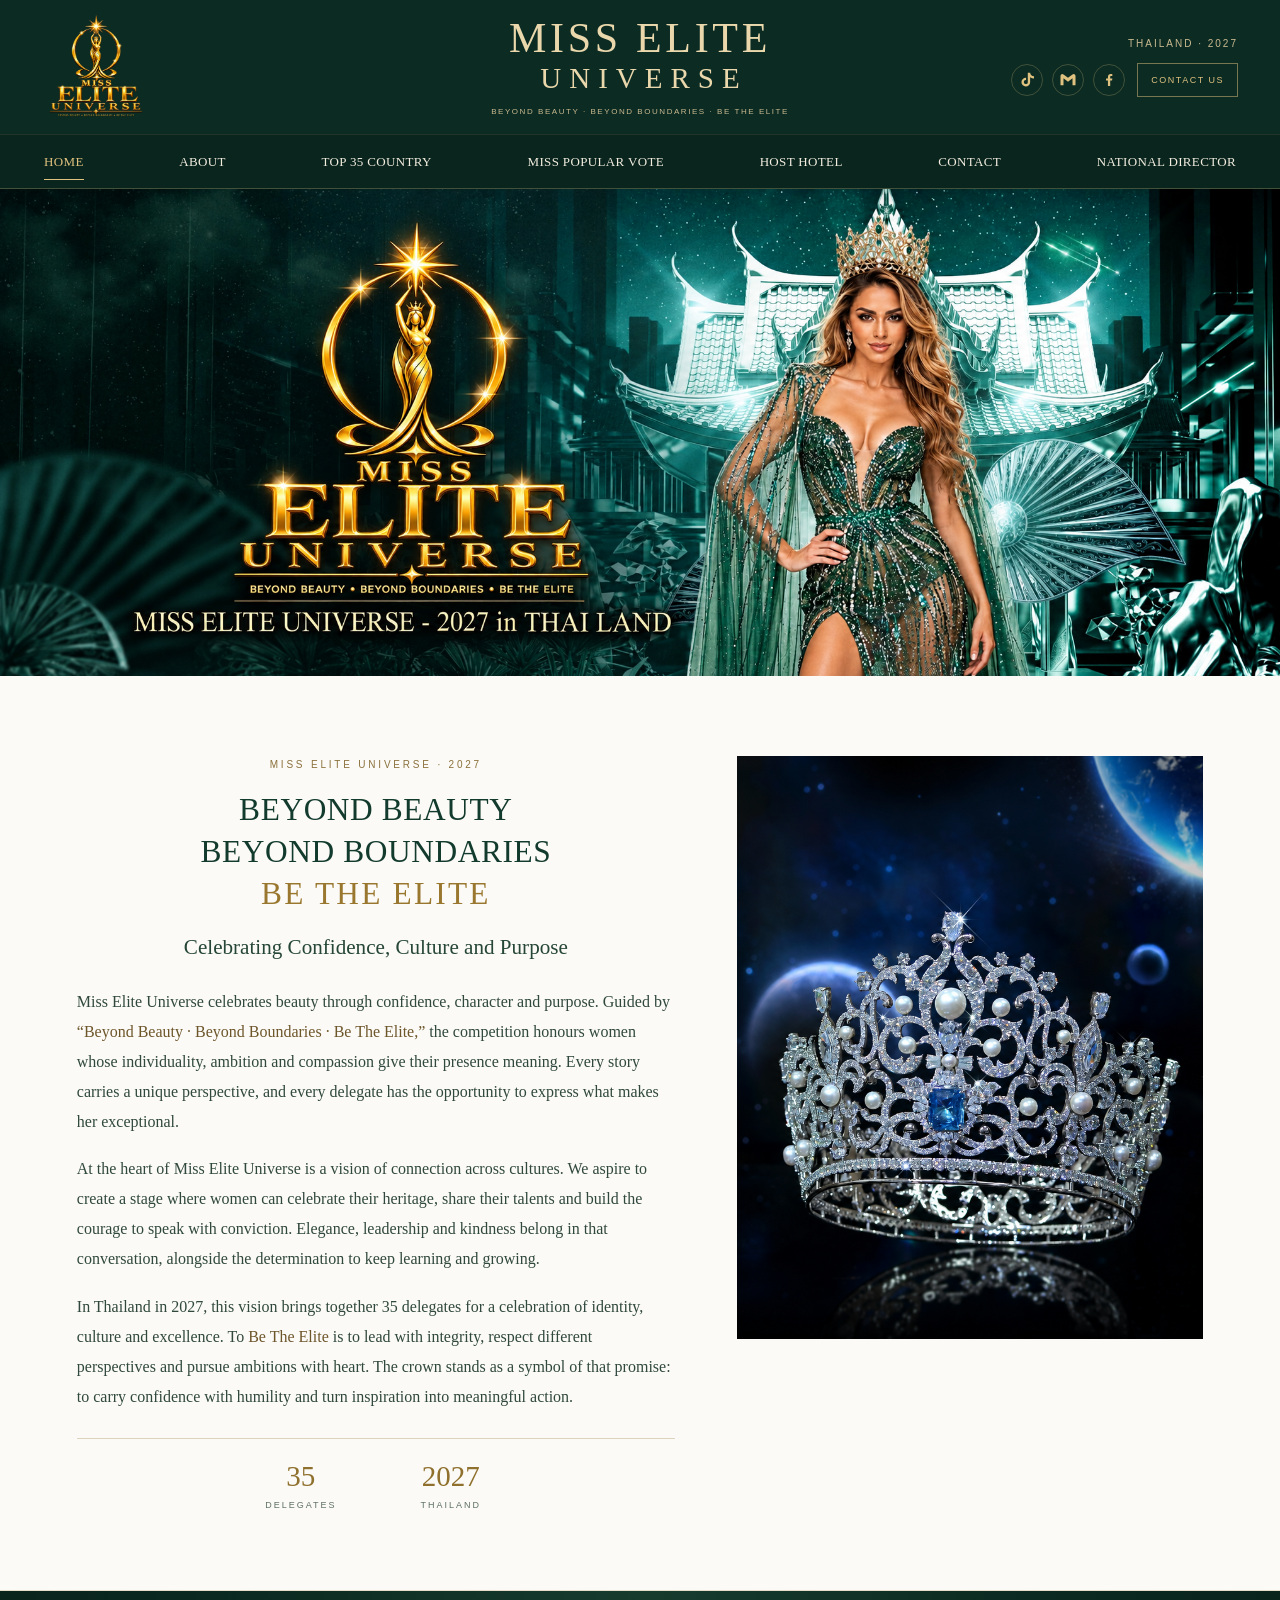
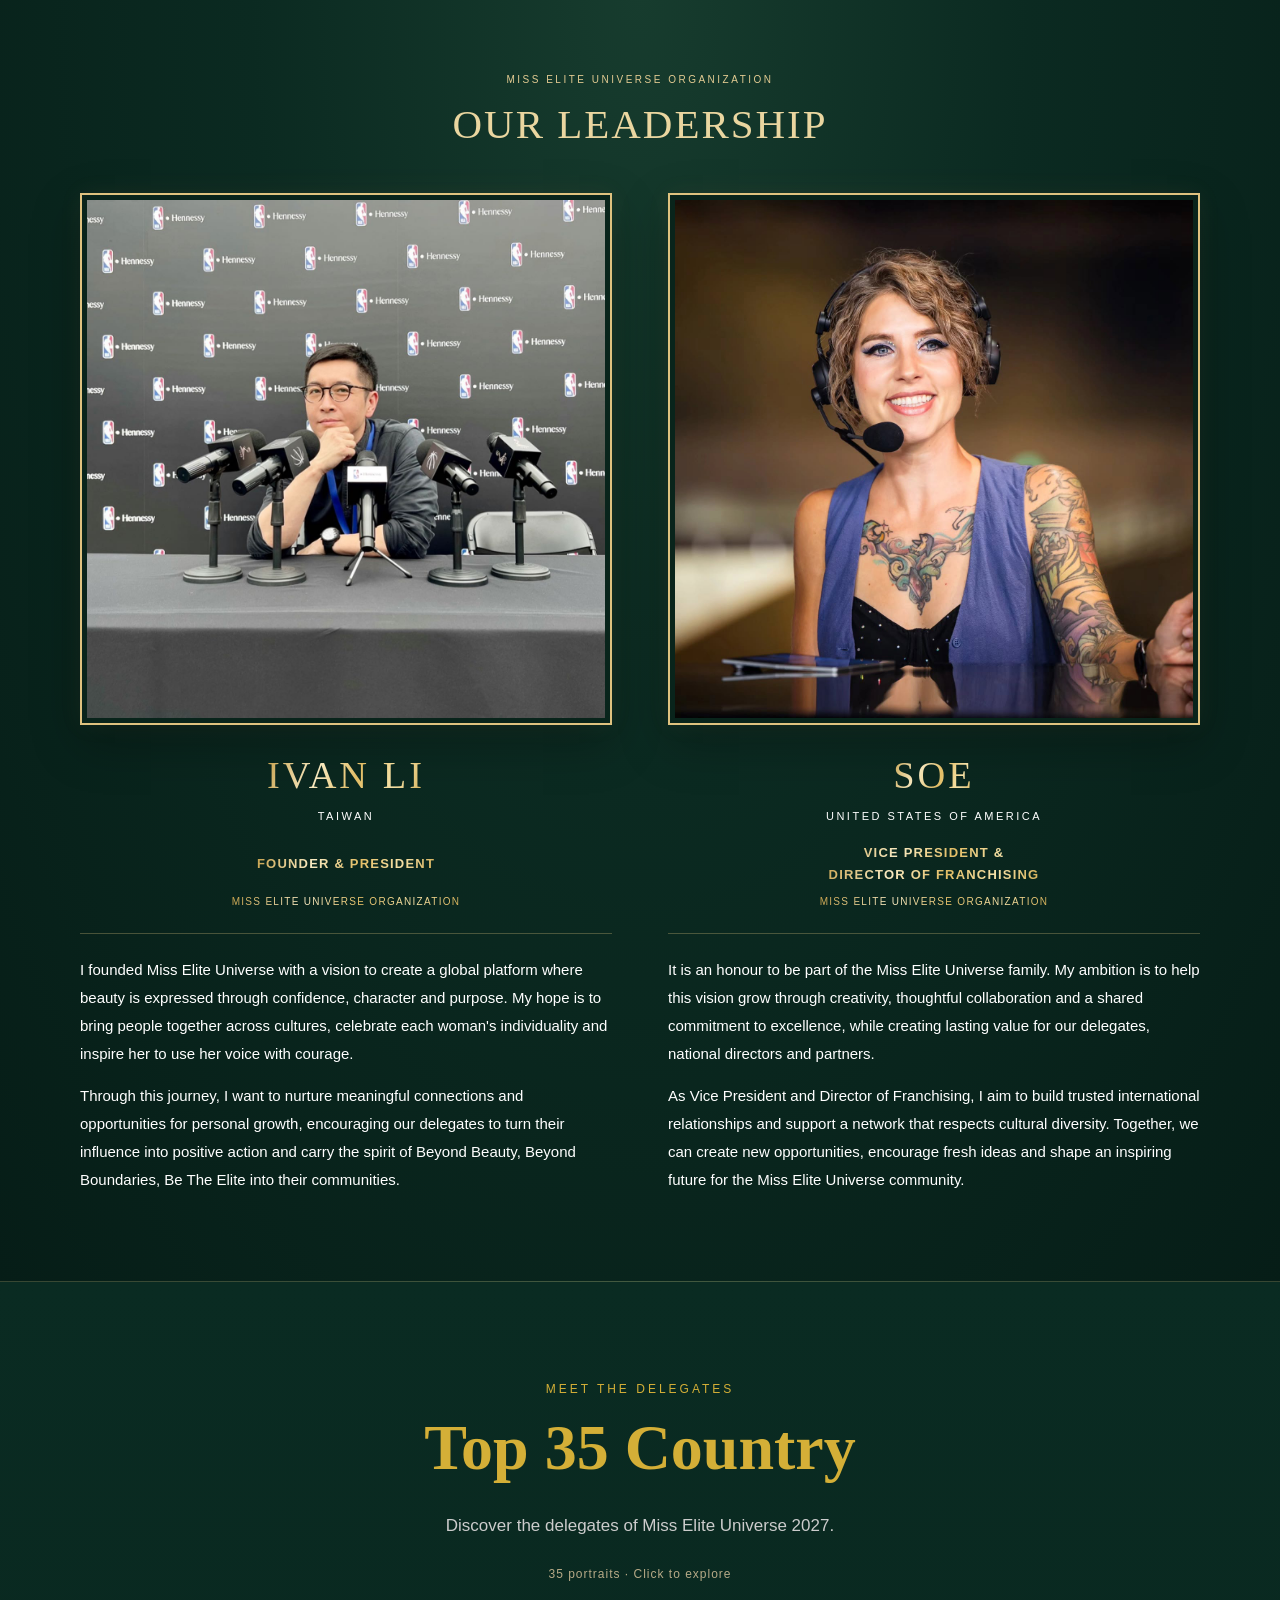
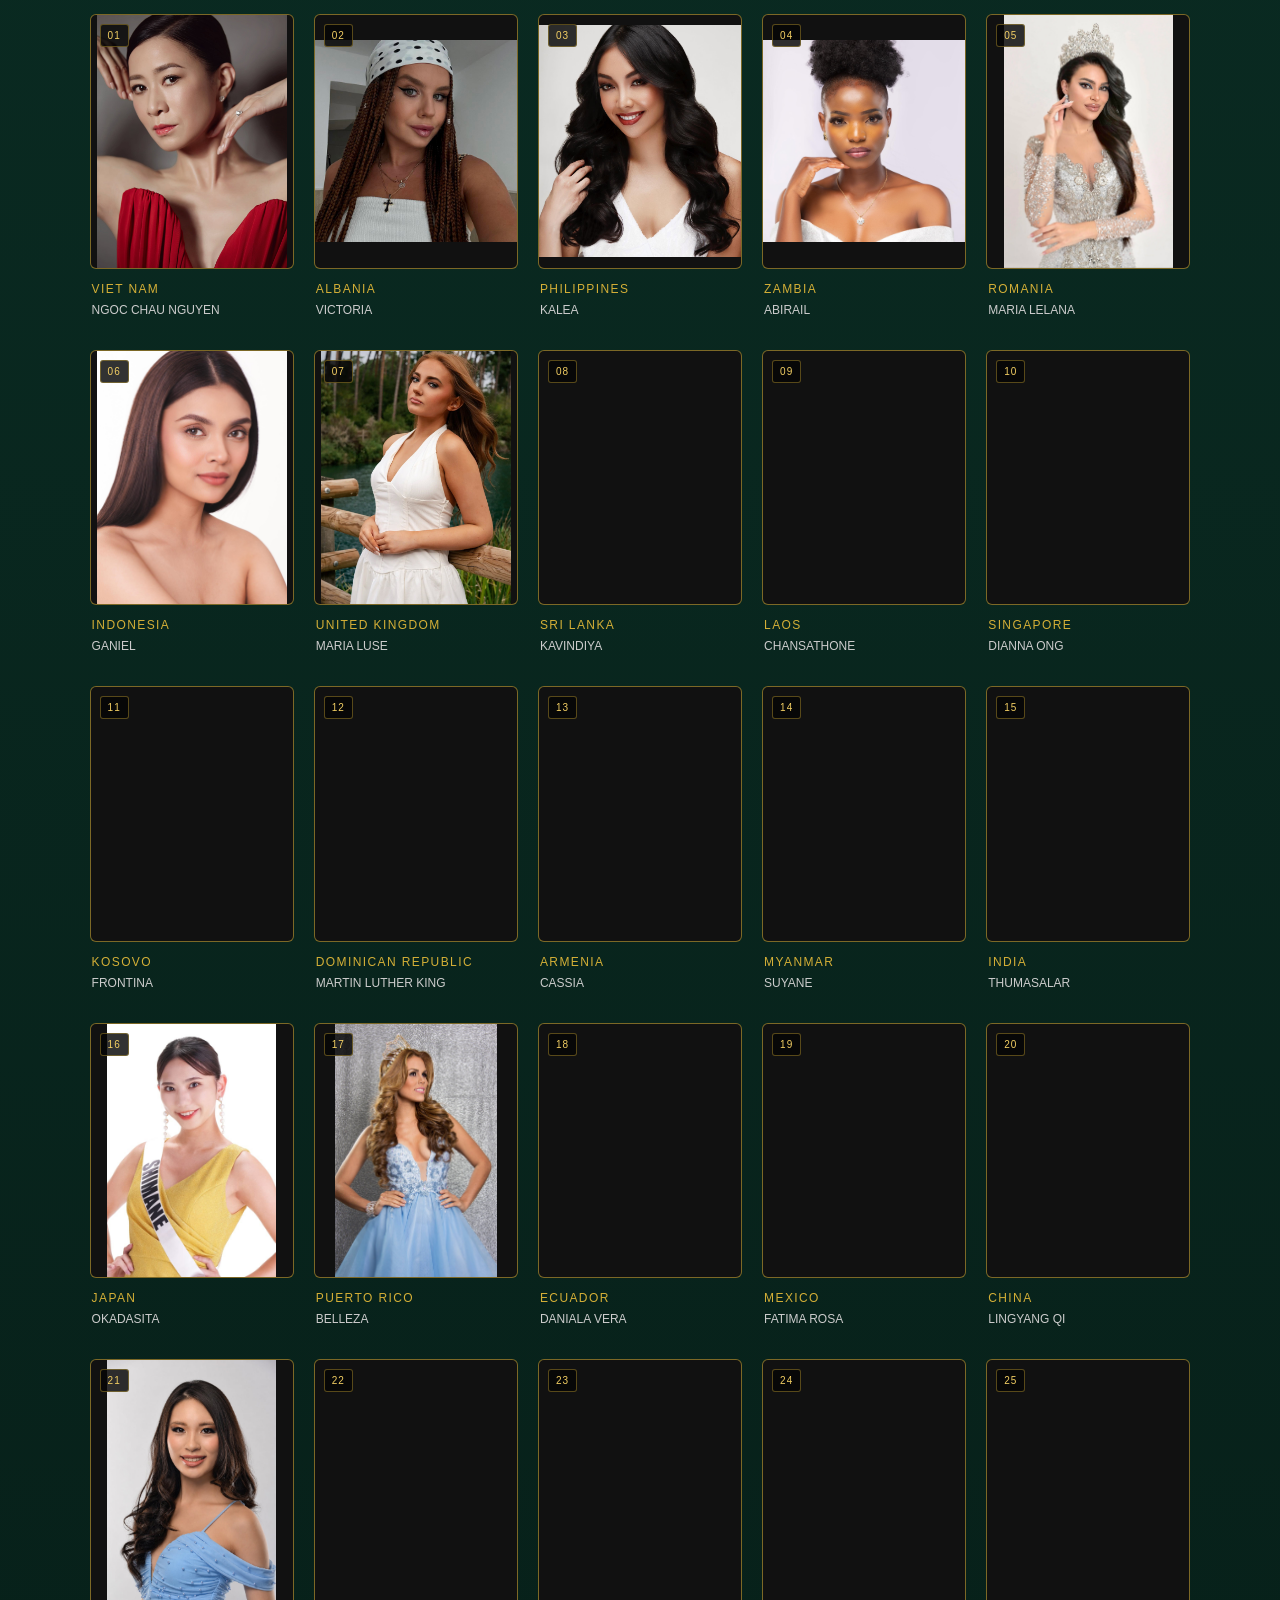
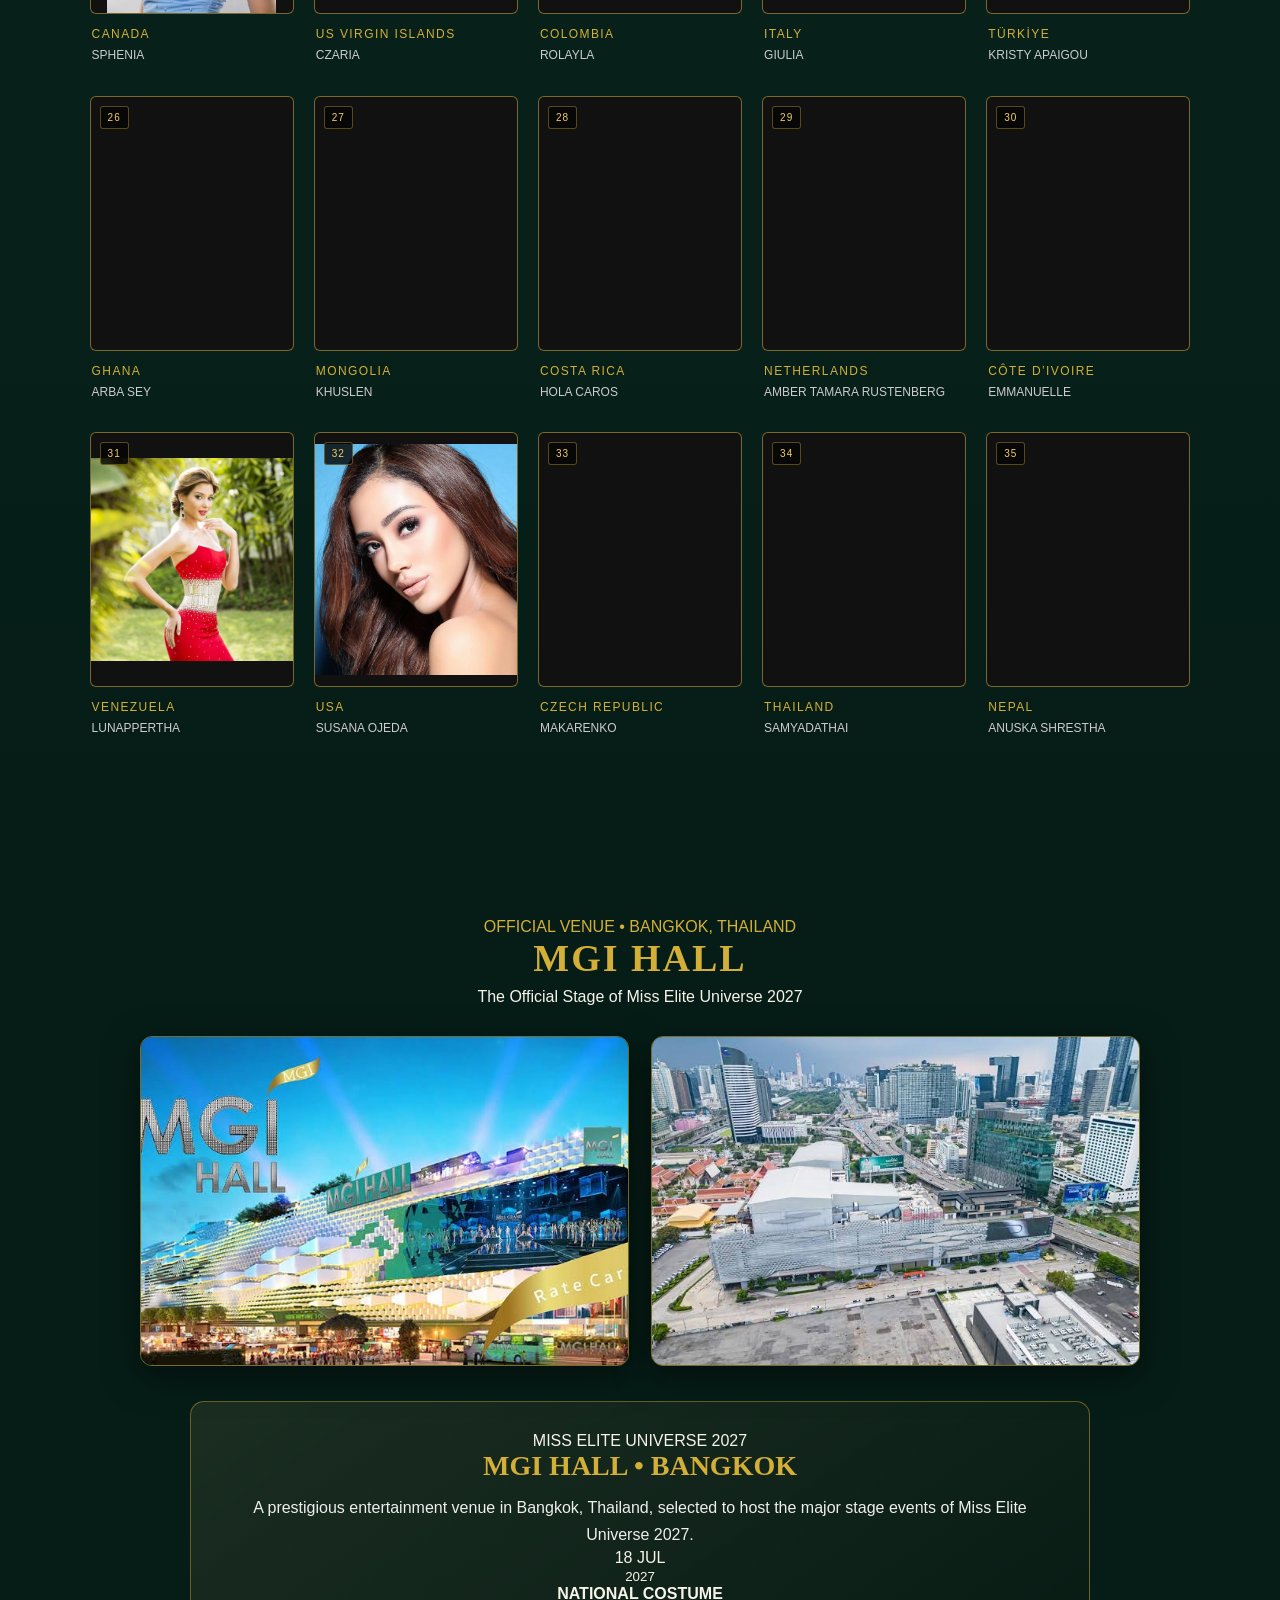
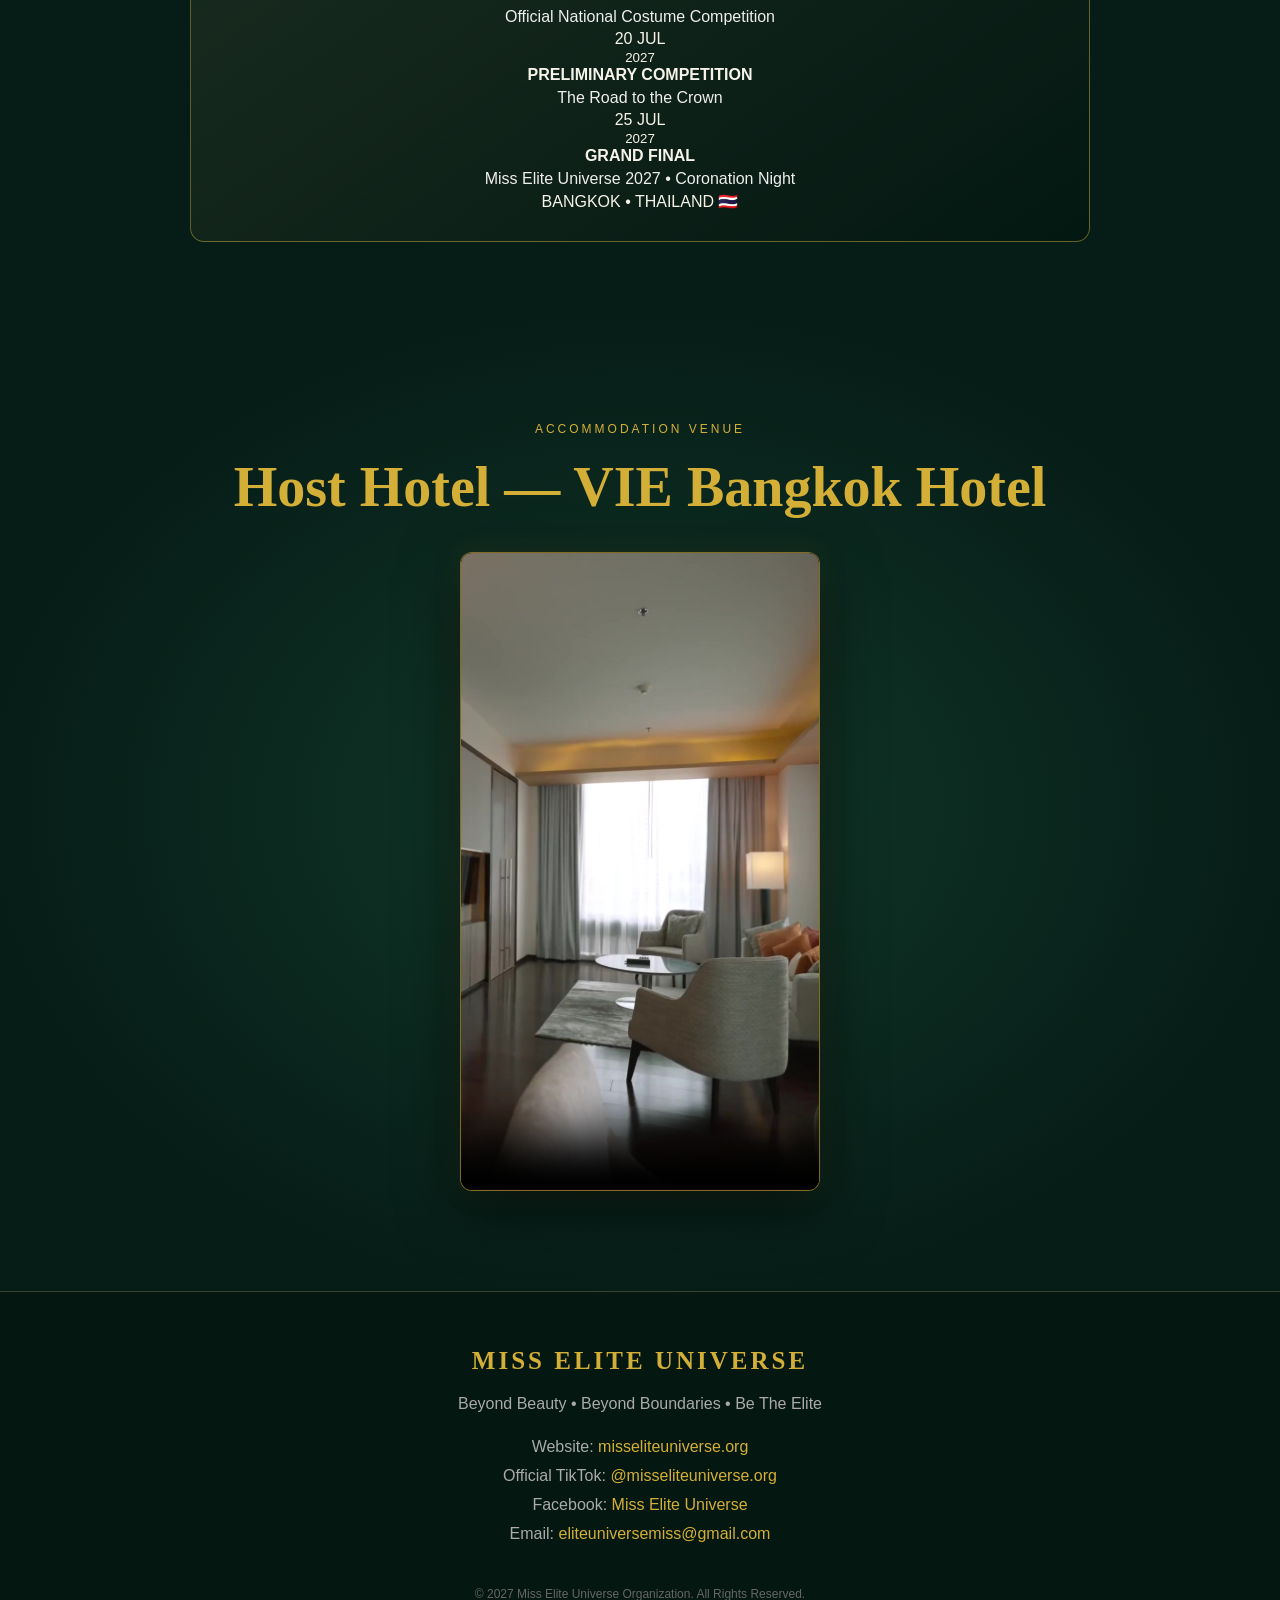
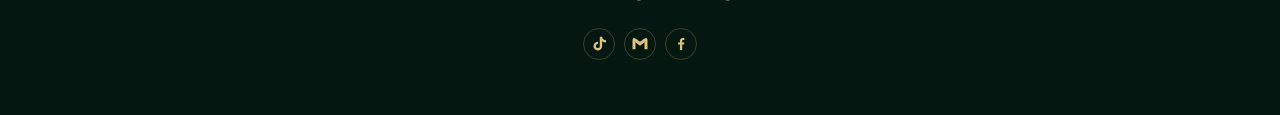
==== index.html @ a1188c37 "Add files via upload" ====
<!DOCTYPE html>
<html lang="en">

<head>
  <meta charset="UTF-8">
  <meta name="viewport" content="width=device-width, initial-scale=1.0">

  <title>MISS ELITE UNIVERSE</title>
  <meta name="application-name" content="MISS ELITE UNIVERSE">
  <link rel="shortcut icon" href="favicon.ico?v=20261015-1709" type="image/x-icon">
  <link rel="icon" href="favicon.png?v=20261015-1709" type="image/png" sizes="32x32">


  <meta name="description"
        content="Official website of Miss Elite Universe 2027 in Thailand. Beyond Beauty, Beyond Boundaries, Be The Elite.">


 
  <style>
    * {
      box-sizing: border-box;
      margin: 0;
      padding: 0;
    }

    html {
      scroll-behavior: smooth;
    }

    body {
      background: #050505;
      color: #ffffff;
      font-family: Arial, Helvetica, sans-serif;
    }

    /* HEADER */

    header {
      position: fixed;
      top: 0;
      left: 0;
      width: 100%;
      z-index: 1000;

      display: flex;
      align-items: center;
      justify-content: space-between;

      padding: 18px 7%;

      background: rgba(0,0,0,.82);
      backdrop-filter: blur(12px);
      border-bottom: 1px solid rgba(212,175,55,.35);
    }

    .brand {
      color: #d4af37;
      font-family: Georgia, serif;
      font-size: 22px;
      letter-spacing: 2px;
      text-decoration: none;
      font-weight: bold;
    }

    nav a {
      color: white;
      text-decoration: none;
      margin-left: 25px;
      font-size: 14px;
      letter-spacing: 1px;
    }

    nav a:hover {
      color: #d4af37;
    }

    /* HERO */

    .hero {
      min-height: 100vh;
      display: flex;
      align-items: center;
      justify-content: center;

      position: relative;

      background:
        linear-gradient(
          rgba(0,0,0,.15),
          rgba(0,0,0,.85)
        ),
        none;

      background-size: cover;
      background-position: center;
    }

    .hero-content {
      text-align: center;
      padding: 30px;
      margin-top: 60px;
    }

    .hero-content h1 {
      font-family: Georgia, serif;
      color: #f3cf63;
      font-size: clamp(45px, 7vw, 100px);
      letter-spacing: 5px;
      text-shadow: 0 4px 25px #000;
    }

    .hero-content h2 {
      margin-top: 15px;
      font-family: Georgia, serif;
      font-size: clamp(25px, 4vw, 48px);
      letter-spacing: 6px;
    }

    .hero-content p {
      margin-top: 20px;
      color: #e8d594;
      letter-spacing: 4px;
      font-size: 16px;
    }

    .country {
      margin-top: 30px;
      display: inline-block;

      border: 1px solid #d4af37;
      padding: 13px 30px;

      color: #d4af37;
      letter-spacing: 4px;
    }

    /* SECTIONS */

    section.content {
      padding: 100px 7%;
      text-align: center;
    }

    .gold {
      color: #d4af37;
    }

    .section-title {
      font-family: Georgia, serif;
      font-size: clamp(35px, 5vw, 65px);
      color: #d4af37;
      margin-bottom: 25px;
    }

    .intro {
      max-width: 850px;
      margin: auto;
      color: #ccc;
      line-height: 1.9;
      font-size: 17px;
    }

    /* POSTERS */

    .poster-section {
      background:
        radial-gradient(circle at center, #251a05, #050505 65%);
    }

    .poster {
      display: block;
      width: min(100%, 800px);
      height: auto;

      margin: 45px auto 0;

      border-radius: 10px;
      border: 1px solid rgba(212,175,55,.55);

      box-shadow:
        0 20px 80px rgba(0,0,0,.7),
        0 0 35px rgba(212,175,55,.15);
    }

    /* STATS */

    .stats {
      display: flex;
      justify-content: center;
      gap: 70px;
      flex-wrap: wrap;
      margin-top: 50px;
    }

    .stat strong {
      display: block;
      color: #d4af37;
      font-family: Georgia, serif;
      font-size: 55px;
    }

    .stat span {
      color: #aaa;
      text-transform: uppercase;
      letter-spacing: 2px;
      font-size: 12px;
    }

    /* FOOTER */

    footer {
      border-top: 1px solid rgba(212,175,55,.3);
      padding: 55px 20px;
      text-align: center;
      background: #020202;
    }

    footer h3 {
      color: #d4af37;
      font-family: Georgia, serif;
      font-size: 25px;
      letter-spacing: 3px;
    }

    footer p {
      margin-top: 15px;
      color: #aaa;
      line-height: 1.8;
    }

    footer a {
      color: #d4af37;
      text-decoration: none;
    }

    .copyright {
      margin-top: 35px;
      font-size: 12px;
      color: #666;
    }

    /* MOBILE */

    @media (max-width: 700px) {

      header {
        justify-content: center;
        padding: 16px;
      }

      nav {
        display: none;
      }

      .brand {
        font-size: 17px;
      }

      .hero {
        min-height: 90vh;
      }

      section.content {
        padding: 70px 20px;
      }

      .stats {
        gap: 35px;
      }

      .stat strong {
        font-size: 42px;
      }
    }

    /* ===== MGI HALL VENUE ===== */

.venue-section {
    max-width: 1100px;
    margin: 0 auto;
    padding: 80px 25px;
    text-align: center;
}

.venue-section h2 {
    color: #d4af37;
    font-family: Georgia, serif;
    font-size: 38px;
    margin-bottom: 8px;
    letter-spacing: 2px;
}

.venue-section p,
.venue-section .venue-subtitle {
    color: #d4af37;
}

.venue-gallery {
    display: grid;
    grid-template-columns: 1fr 1fr;
    gap: 22px;
    max-width: 1000px;
    margin: 30px auto;
}

.venue-image {
    width: 100%;
    height: 330px;
    overflow: hidden;
    border-radius: 12px;
    border: 1px solid rgba(212, 175, 55, 0.55);
    box-shadow: 0 10px 35px rgba(0,0,0,0.5);
}

.venue-image img {
    width: 100%;
    height: 100%;
    object-fit: cover;
    display: block;
}

.venue-card {
    max-width: 900px;
    margin: 35px auto 0;
    padding: 30px;
    border: 1px solid rgba(212,175,55,0.45);
    background: linear-gradient(
        145deg,
        rgba(212,175,55,0.10),
        rgba(10,10,10,0.95)
    );
    border-radius: 14px;
    text-align: center;
}

.venue-card h3 {
    color: #d4af37;
    font-family: Georgia, serif;
    font-size: 28px;
    margin-bottom: 12px;
}

.venue-card p {
    color: #eeeeee;
    line-height: 1.7;
}

@media (max-width: 700px) {
    .venue-section {
        padding: 55px 18px;
    }

    .venue-gallery {
        grid-template-columns: 1fr;
    }

    .venue-image {
        height: 250px;
    }

    .venue-section h2 {
        font-size: 30px;
    }
}

  </style>
  <style id="top35-styles">
/* Delegate gallery, matched to the existing black-and-gold website. */
.top35-cta{display:table;margin:25px auto 0;padding:12px 23px;border:1px solid #d4af37;border-radius:4px;color:#f3cf63;text-decoration:none;font-size:13px;letter-spacing:1px;background:rgba(0,0,0,.35)}
.top35-cta span{margin-left:12px}.top35-cta:hover{background:#d4af37;color:#050505}
.top35-section{scroll-margin-top:110px;background:radial-gradient(ellipse at top,#211906 0,#050505 65%)}
.top35-eyebrow{font-size:12px;letter-spacing:3px;margin-bottom:15px}
.top35-count{color:#b7aa87;font-size:12px;letter-spacing:1px;margin-top:24px;min-height:15px}
.top35-grid{display:grid;grid-template-columns:repeat(5,minmax(0,1fr));gap:30px 20px;max-width:1450px;margin:32px auto 0;text-align:left}
.top35-card{min-width:0;margin:0}.top35-photo{position:relative;display:block;width:100%;padding:0;aspect-ratio:4/5;overflow:hidden;border:1px solid rgba(212,175,55,.55);border-radius:6px;background:#111;color:#fff;cursor:pointer;transition:border-color .25s,box-shadow .25s}
.top35-photo img{display:block;width:100%;height:100%;object-fit:contain;transition:transform .3s}
.top35-photo:hover{border-color:#f3cf63;box-shadow:0 10px 35px rgba(212,175,55,.12)}.top35-photo:hover img{transform:scale(1.025)}
.top35-number{position:absolute;top:9px;left:9px;background:rgba(5,5,5,.82);border:1px solid rgba(212,175,55,.4);border-radius:3px;color:#f3cf63;font-size:10px;letter-spacing:1px;padding:5px 7px}
.top35-card figcaption{padding:13px 2px 0}.top35-country{font-size:12px;font-weight:normal;color:#d4af37;letter-spacing:1.4px;text-transform:uppercase;overflow-wrap:anywhere}.top35-name{font-size:12px;color:#ccc;line-height:1.6;margin-top:5px;overflow-wrap:anywhere}
.top35-empty{max-width:700px;margin:24px auto 0;padding:35px 20px;border:1px solid rgba(212,175,55,.25);border-radius:6px;color:#bdb59f;line-height:1.8;font-size:14px}.top35-empty[hidden]{display:none}
.top35-viewer{width:min(1000px,96vw);max-height:96dvh;margin:auto;padding:18px;border:1px solid #8c742d;border-radius:8px;background:#0b0b0b;color:white;overflow:auto}
.top35-viewer::backdrop{background:rgba(0,0,0,.92);backdrop-filter:blur(6px)}.top35-viewer-bar{display:flex;justify-content:space-between;align-items:center;gap:16px;margin-bottom:14px}.top35-viewer-bar p{font-size:12px;color:#c8bb94}.top35-viewer-controls{display:flex;gap:8px}.top35-viewer-controls button{min-width:42px;min-height:40px;padding:8px 13px;border:1px solid #68572e;border-radius:4px;background:#17150e;color:#f3cf63;font:inherit;cursor:pointer}.top35-viewer-controls button:disabled{opacity:.4;cursor:default}
#top35-viewer-image{display:block;width:100%;height:73dvh;object-fit:contain}.top35-viewer-label{text-align:center;margin-top:14px;font-size:13px;color:#d4af37;line-height:1.7;letter-spacing:1px}
.top35-photo:focus-visible,.top35-cta:focus-visible,.top35-viewer button:focus-visible{outline:3px solid #f3cf63;outline-offset:5px}
@media(min-width:701px) and (max-width:1350px){header nav{display:flex;flex-wrap:wrap;justify-content:flex-end;gap:10px 17px;margin-left:25px}header nav a{margin-left:0;font-size:12px}}
@media(max-width:1100px){.top35-grid{grid-template-columns:repeat(4,minmax(0,1fr));gap:26px 17px}}
@media(max-width:850px){.top35-grid{grid-template-columns:repeat(3,minmax(0,1fr))}}
@media(max-width:600px){.top35-grid{grid-template-columns:repeat(2,minmax(0,1fr));gap:25px 13px;margin-top:26px}.top35-eyebrow{font-size:10px}.top35-country{font-size:11px}.top35-name{font-size:11px}.top35-number{top:6px;left:6px;font-size:9px}.top35-viewer{padding:12px}#top35-viewer-image{height:72dvh}.top35-section{scroll-margin-top:75px}}
@media(prefers-reduced-motion:reduce){.top35-photo,.top35-photo img{transition:none}}
  </style>

  <style id="host-hotel-styles">
    #hotel{scroll-margin-top:120px;background:radial-gradient(ellipse at center,#241b07 0,#050505 68%)}
    #hotel .hotel-eyebrow{font-size:12px;letter-spacing:3px;margin-bottom:16px}
    #hotel .section-title{max-width:1000px;margin:0 auto 30px;font-size:clamp(30px,4.5vw,56px);line-height:1.25}
    #hotel .hotel-video-frame{width:min(100%,360px);margin:0 auto;overflow:hidden;border-radius:12px;border:1px solid rgba(212,175,55,.6);background:#080808;box-shadow:0 18px 60px rgba(0,0,0,.6),0 0 30px rgba(212,175,55,.1)}
    #hotel video{display:block;width:100%;height:auto;aspect-ratio:9/16;object-fit:contain;background:#080808}
    #hotel video:focus-visible{outline:3px solid #f3cf63;outline-offset:-4px}
    @media(max-width:700px){#hotel{scroll-margin-top:75px}#hotel .hotel-eyebrow{font-size:10px;letter-spacing:2px}#hotel .section-title{font-size:32px}}
  </style>
<style id="meu-header-styles">
:root{--meu-green:#0c2b23;--meu-deep:#061d17;--meu-gold:#dfc27f;--meu-soft-gold:#ead8ac;--meu-line:rgba(223,194,127,.25)}
body{background:var(--meu-deep);color:#f6f3e9}
.meu-header{position:sticky;top:0;left:auto;display:block;width:100%;padding:0;background:var(--meu-green);border-bottom:1px solid var(--meu-line);backdrop-filter:none;z-index:1000;box-shadow:0 6px 28px rgba(0,0,0,.16)}
.meu-masthead{display:grid;grid-template-columns:180px minmax(0,1fr) 180px;align-items:center;gap:22px;max-width:1500px;min-height:134px;margin:0 auto;padding:12px 42px}
.meu-logo{display:inline-flex;align-items:center;width:108px;text-decoration:none}
.meu-logo img{display:block;width:108px;height:108px;object-fit:contain}
.meu-wordmark{display:block;justify-self:center;text-align:center;text-decoration:none;color:var(--meu-soft-gold);font-family:Georgia,'Times New Roman',serif;line-height:1}
.meu-wordmark-main{display:block;font-size:42px;font-weight:400;letter-spacing:3.7px;white-space:nowrap}
.meu-wordmark-sub{display:block;font-size:29px;font-weight:400;letter-spacing:8px;padding-left:8px;margin-top:5px;white-space:nowrap}
.meu-wordmark-tagline{display:block;margin-top:13px;color:#c9b98f;font:8px/1.4 Arial,Helvetica,sans-serif;letter-spacing:1.55px;white-space:nowrap}
.meu-actions{display:flex;flex-direction:column;align-items:flex-end;justify-self:end;gap:14px}
.meu-edition{font-size:10px;color:#caba91;letter-spacing:2px;white-space:nowrap}
.meu-action-links{display:flex;align-items:center;gap:12px}
.meu-social{display:inline-flex;align-items:center;justify-content:center;width:32px;height:32px;color:var(--meu-gold);border:1px solid var(--meu-line);border-radius:50%;transition:background .2s,color .2s}
.meu-social svg{display:block;width:16px;height:16px;fill:currentColor}
.meu-social:hover{background:var(--meu-gold);color:var(--meu-deep)}
.meu-contact{display:inline-flex;align-items:center;justify-content:center;min-height:34px;padding:8px 13px;color:var(--meu-gold);border:1px solid rgba(223,194,127,.5);text-decoration:none;font-size:9px;letter-spacing:1.5px;white-space:nowrap;transition:background .2s,color .2s}
.meu-contact:hover{background:var(--meu-gold);color:var(--meu-deep)}
.meu-nav-row{border-top:1px solid rgba(223,194,127,.1);background:#0a251e}
.meu-header .meu-primary-nav{display:flex;align-items:center;justify-content:space-between;flex-wrap:nowrap;gap:28px;max-width:1280px;min-height:53px;margin:0 auto;padding:0 26px;overflow:visible}
.meu-header .meu-primary-nav a{position:relative;display:flex;align-items:center;justify-content:center;min-height:53px;margin:0;padding:3px 0;color:#f2eddf;text-decoration:none;font-family:Georgia,'Times New Roman',serif;font-weight:400;font-size:13px;letter-spacing:.5px;line-height:1.2;white-space:nowrap;transition:color .2s}
.meu-header .meu-primary-nav a::after{content:'';position:absolute;left:0;right:0;bottom:8px;height:1px;background:var(--meu-gold);transform:scaleX(0);transition:transform .2s}
.meu-header .meu-primary-nav a:hover,.meu-header .meu-primary-nav a.is-active{color:var(--meu-gold)}
.meu-header .meu-primary-nav a:hover::after,.meu-header .meu-primary-nav a.is-active::after{transform:scaleX(1)}
.meu-menu-button{display:none}
.meu-header a:focus-visible,.meu-header button:focus-visible{outline:2px solid #efdba7;outline-offset:5px}
.hero{min-height:calc(100svh - 188px);padding:72px 24px 84px;background-image:linear-gradient(90deg,rgba(3,25,19,.84),rgba(3,25,19,.68),rgba(3,25,19,.8)),none;background-position:center;background-size:cover;background-repeat:no-repeat}
.hero .hero-content{width:100%;max-width:1160px;margin:0;padding:0;text-align:center}
.hero .hero-content h1{font-size:clamp(40px,5.3vw,76px);line-height:1.12;letter-spacing:3px;color:#f1d991;text-shadow:0 3px 25px rgba(0,0,0,.45)}
.hero .hero-content h2{margin-top:22px;font-size:clamp(25px,3vw,38px);letter-spacing:9px;color:#fff9e8}
.hero .hero-content p{max-width:800px;margin:22px auto 0;font-size:12px;line-height:1.9;letter-spacing:2.7px;color:#e0d0a7}
.hero .country{margin-top:29px;padding:11px 23px;border-color:rgba(223,194,127,.8);color:#ead59d;font-size:12px;letter-spacing:3px;background:rgba(5,29,22,.25)}
.hero .top35-cta{margin-top:25px;padding:13px 24px;border-color:var(--meu-gold);border-radius:2px;background:var(--meu-gold);color:#0b2c21;font-size:11px;font-weight:600;letter-spacing:1.2px;text-shadow:none}
.hero .top35-cta:hover{background:#f1db9f;border-color:#f1db9f;color:#0b2c21}
.poster-section{background:radial-gradient(ellipse at top,#12382a,var(--meu-deep) 72%)}
.top35-section{background:linear-gradient(180deg,#0a2b22,var(--meu-deep));scroll-margin-top:205px}
#hotel{background:radial-gradient(ellipse at center,#12382a,var(--meu-deep) 72%);scroll-margin-top:205px}
#about,#2027,#schedule,#venue,#contact{scroll-margin-top:205px}
.venue-card{background:linear-gradient(145deg,rgba(223,194,127,.1),rgba(4,24,18,.97))}
footer{background:#041710;border-top-color:var(--meu-line)}
@media(min-width:801px) and (max-width:1150px){.meu-masthead{grid-template-columns:150px minmax(0,1fr) 150px;padding:12px 28px;gap:18px}.meu-header .meu-primary-nav{gap:19px;padding:0 18px}.meu-header .meu-primary-nav a{font-size:11px;letter-spacing:.2px}.meu-wordmark-tagline{font-size:7px;letter-spacing:1px}.meu-contact{padding:8px 10px}.meu-action-links{gap:8px}}
@media(max-width:800px){
  .meu-masthead{grid-template-columns:70px minmax(0,1fr) 70px;gap:12px;min-height:92px;padding:11px 20px}
  .meu-logo,.meu-logo img{width:68px;height:68px}
  .meu-wordmark-main{font-size:27px;letter-spacing:2px}
  .meu-wordmark-sub{font-size:20px;letter-spacing:5px;padding-left:5px;margin-top:4px}
  .meu-wordmark-tagline,.meu-edition,.meu-action-links{display:none}
  .meu-actions{justify-content:center;align-items:flex-end}
  .meu-menu-button{display:none;align-items:center;justify-content:center;width:42px;height:42px;border:1px solid rgba(223,194,127,.45);border-radius:3px;background:transparent;color:var(--meu-gold);cursor:pointer}
  .meu-menu-button svg{width:21px;height:21px;stroke:currentColor;stroke-width:1.5;fill:none}
  .meu-menu-button .meu-close-icon{display:none}
  .meu-menu-button[aria-expanded=true] .meu-open-icon{display:none}
  .meu-menu-button[aria-expanded=true] .meu-close-icon{display:block}
  .meu-header .meu-primary-nav{display:grid;grid-template-columns:repeat(2,minmax(0,1fr));align-items:stretch;justify-content:initial;gap:0;min-height:0;max-width:none;padding:9px 16px 14px}
  .meu-header .meu-primary-nav a{justify-content:flex-start;min-height:45px;padding:10px 12px;font-size:12px;letter-spacing:.4px}
  .meu-header .meu-primary-nav a::after{left:12px;right:12px;bottom:5px}
  .meu-menu-ready .meu-menu-button:not([hidden]){display:inline-flex}
  .meu-menu-ready .meu-nav-row{position:absolute;left:0;right:0;top:100%;display:none;max-height:calc(100dvh - 92px);overflow:auto;border-bottom:1px solid var(--meu-line);box-shadow:0 18px 24px rgba(0,0,0,.25)}
  .meu-menu-ready .meu-nav-row.is-open{display:block}
  .hero{min-height:calc(100svh - 92px);padding:55px 22px 65px;background-position:center}
  .hero .hero-content h1{font-size:clamp(38px,7vw,57px);letter-spacing:1.6px}
  .hero .hero-content h2{margin-top:19px;letter-spacing:7px}
  .hero .hero-content p{max-width:540px;font-size:10px;letter-spacing:1.7px}
  .top35-section,#hotel,#about,#2027,#schedule,#venue,#contact{scroll-margin-top:110px}
}
@media(max-width:480px){.meu-masthead{grid-template-columns:62px minmax(0,1fr) 62px;gap:9px;padding:10px 14px;min-height:84px}.meu-logo,.meu-logo img{width:60px;height:60px}.meu-wordmark-main{font-size:21px;letter-spacing:1.5px}.meu-wordmark-sub{font-size:17px;letter-spacing:3.8px;padding-left:3.8px}.hero{min-height:calc(100svh - 84px)}.hero .hero-content p{font-size:9px;letter-spacing:1.5px}.meu-menu-ready .meu-nav-row{max-height:calc(100dvh - 84px)}}
@media(prefers-reduced-motion:reduce){.meu-header a,.meu-header a::after{transition:none}}
</style>
<style id="vote-page-link-styles">
.popular-hero-cta{display:table;margin:15px auto 0;padding:9px 4px;color:#eddaa7;font-size:11px;letter-spacing:1.5px;text-decoration:none;border-bottom:1px solid rgba(223,194,127,.5)}
.popular-hero-cta span{margin-left:10px}.popular-hero-cta:hover{color:#fff4cf;border-bottom-color:#fff4cf}
.popular-hero-cta:focus-visible{outline:2px solid #efdb9f;outline-offset:4px}
@media(min-width:801px){.meu-header .meu-primary-nav{max-width:1440px;gap:clamp(12px,1.6vw,26px)}}
@media(min-width:801px) and (max-width:1150px){.meu-header .meu-primary-nav{gap:11px;padding:0 16px}.meu-header .meu-primary-nav a{font-size:10px;letter-spacing:.1px}}
</style>
<style id="home-banner-styles">
/* Original campaign artwork, full width directly below the masthead. */
section.hero.hero-banner{display:block;position:relative;width:100%;height:auto;min-height:0;margin:0;padding:0;background:none;border:0;box-shadow:none}
.hero-banner .hero-banner-image{display:block;width:100%;max-width:100%;height:auto;margin:0;padding:0;object-fit:contain;border:0;border-radius:0;box-shadow:none}
.hero-banner-title{position:absolute;width:1px;height:1px;padding:0;margin:-1px;overflow:hidden;clip:rect(0,0,0,0);white-space:nowrap;border:0}
</style>
<style id="retained-navigation-styles">
/* Seven retained navigation items, with the original mobile menu. */
@media(min-width:801px){.meu-header .meu-primary-nav{max-width:1240px;gap:26px;padding:0 24px}.meu-header .meu-primary-nav a{font-size:13px;letter-spacing:.35px}}
@media(min-width:801px) and (max-width:1000px){.meu-header .meu-primary-nav{gap:14px;padding:0 18px}.meu-header .meu-primary-nav a{font-size:11.5px;letter-spacing:.2px}}
</style>
<style id="contact-icons-styles">

/* Shared gold contact icons in the masthead and footer. */
.meu-social-links{display:flex;align-items:center;gap:9px;flex-shrink:0}
.meu-social-links .meu-social{flex:0 0 32px}
.meu-social-gmail svg{width:18px;height:18px}
.meu-footer-socials{justify-content:center;margin:23px auto 0}
.meu-footer-socials a:focus-visible{outline:2px solid #efdb9f;outline-offset:4px}
@media(min-width:1001px){.meu-masthead{grid-template-columns:238px minmax(0,1fr) 238px}}
@media(min-width:801px) and (max-width:1000px){.meu-action-links{flex-direction:column;align-items:flex-end;gap:8px}.meu-actions{gap:10px}}
@media(max-width:800px){
 .meu-masthead{position:relative;min-height:145px;padding-bottom:58px}
 .meu-action-links{position:absolute;left:20px;right:20px;bottom:11px;display:flex;align-items:center;justify-content:center;gap:15px}
 .meu-action-links .meu-contact{min-height:32px;padding:8px 12px}
 .meu-menu-ready .meu-nav-row{max-height:calc(100dvh - 145px)}
 #about,#top35,#venue,#hotel,#contact,.popular-vote{scroll-margin-top:162px}
}
@media(max-width:480px){.meu-masthead{min-height:135px;padding-bottom:56px}.meu-action-links{left:14px;right:14px;bottom:10px}.meu-menu-ready .meu-nav-row{max-height:calc(100dvh - 135px)}#about,#top35,#venue,#hotel,#contact,.popular-vote{scroll-margin-top:152px}}

</style>
<style id="meu-story-styles">

/* Introduction directly beneath the campaign banner. */
section.content.meu-story{padding:80px 6%;background:#fbfaf6;color:#19372d;border-bottom:1px solid #e5ddca}
.meu-story-grid{display:grid;grid-template-columns:minmax(0,1.18fr) minmax(0,.92fr);align-items:start;gap:62px;max-width:1360px;margin:0 auto}
.meu-story-copy{min-width:0;text-align:center}
.meu-story-eyebrow{margin:1px 0 18px;color:#8b713c;font-size:10px;letter-spacing:2.8px;line-height:1.6}
.meu-story-title{margin:0;color:#123a2d;font:400 clamp(25px,2.45vw,36px)/1.18 Georgia,'Times New Roman',serif;letter-spacing:.6px;text-transform:uppercase}
.meu-story-title span{display:block}.meu-story-title span+span{margin-top:5px}.meu-story-title .meu-story-title-gold{color:#99772e;letter-spacing:2.2px}
.meu-story-subtitle{margin:21px auto 24px;color:#264638;font:400 clamp(18px,1.65vw,23px)/1.4 Georgia,'Times New Roman',serif}
.meu-story-prose{text-align:left;color:#30483d;font:16px/1.87 Georgia,'Times New Roman',serif}
.meu-story-prose p+p{margin-top:18px}.meu-story-prose em{color:#6e562b;font-style:normal}
.meu-story-details{display:flex;justify-content:center;gap:60px;margin:26px auto 0;padding-top:22px;border-top:1px solid #ddd4bd}
.meu-story-details div{min-width:90px}.meu-story-details dt{color:#8f702d;font:400 29px/1.1 Georgia,'Times New Roman',serif}.meu-story-details dd{margin:7px 0 0;color:#5e7064;font-size:9px;letter-spacing:2px;text-transform:uppercase}
.meu-story-visual{display:block;min-width:0;width:100%;margin:0;aspect-ratio:4/5;overflow:hidden;background:#030914}
.meu-story-visual img{display:block;width:100%;height:100%;object-fit:cover;object-position:50% 50%}
@media(min-width:901px) and (max-width:1150px){section.content.meu-story{padding:65px 5%}.meu-story-grid{gap:38px;grid-template-columns:minmax(0,1.15fr) minmax(0,.9fr)}.meu-story-prose{font-size:15px;line-height:1.85}.meu-story-subtitle{font-size:19px}.meu-story-title{font-size:28px}}
@media(max-width:900px){section.content.meu-story{padding:58px 25px}.meu-story-grid{grid-template-columns:minmax(0,1fr);max-width:700px;gap:38px}.meu-story-title{font-size:31px}.meu-story-prose{font-size:16px;line-height:1.85}.meu-story-visual{aspect-ratio:auto;max-width:650px;margin:0 auto}.meu-story-visual img{height:auto;object-fit:contain}}
@media(max-width:480px){section.content.meu-story{padding:45px 20px}.meu-story-eyebrow{font-size:9px;letter-spacing:2px;margin-bottom:17px}.meu-story-title{font-size:26px;letter-spacing:.35px}.meu-story-title .meu-story-title-gold{letter-spacing:1.8px}.meu-story-subtitle{font-size:18px;line-height:1.5;margin:20px auto 21px}.meu-story-prose{font-size:15px;line-height:1.85}.meu-story-details{gap:48px}.meu-story-grid{gap:31px}}

</style>
<style id="meu-leadership-styles">
/* Leadership profiles, directly below the crown introduction. */
section.content.meu-leadership {
  padding: 80px 6% 88px;
  background: radial-gradient(ellipse at 50% 0%, #173c2e 0%, #0b2a21 43%, #061d17 100%);
  border-bottom: 1px solid rgba(223, 194, 127, .22);
  scroll-margin-top: 205px;
}
.meu-leadership-heading { max-width: 780px; margin: 0 auto 44px; }
.meu-leadership-eyebrow { color: #e3cb92; font-size: 10px; line-height: 1.7; letter-spacing: 2.5px; }
.meu-leadership-title { margin: 12px 0 0; color: #ead6a0; font: 400 clamp(29px, 3.2vw, 42px)/1.2 Georgia, 'Times New Roman', serif; letter-spacing: 2px; }
.meu-leadership-grid { display: grid; grid-template-columns: repeat(2, minmax(0, 1fr)); align-items: start; gap: 56px; max-width: 1120px; margin: 0 auto; }
.meu-leader { min-width: 0; text-align: center; }
.meu-leader-photo { width: 100%; margin: 0; padding: 5px; border: 2px solid #dfc27f; background: #09241b; box-shadow: 0 18px 46px rgba(0, 0, 0, .28), 0 0 22px rgba(223, 194, 127, .07); }
.meu-leader-photo img { display: block; width: 100%; height: auto; aspect-ratio: 1; object-fit: contain; }
.meu-leader-name { margin: 27px 0 0; color: #e5c77e; font: 400 clamp(29px, 3vw, 39px)/1.2 Georgia, 'Times New Roman', serif; letter-spacing: 3px; text-transform: uppercase; }
.meu-leader-country { margin: 10px 0 0; color: #fff; font-size: 11px; line-height: 1.6; letter-spacing: 2.5px; text-transform: uppercase; }
.meu-leader-role { display: flex; align-items: center; justify-content: center; min-height: 3.3em; margin: 17px 0 0; color: #e5c77e; font: 700 13px/1.65 Arial, Helvetica, sans-serif; letter-spacing: 1.2px; text-transform: uppercase; }
.meu-leader-organization { margin: 8px 0 0; color: #e5c77e; font: 400 10px/1.7 Arial, Helvetica, sans-serif; letter-spacing: 1.3px; text-transform: uppercase; }
.meu-leader-message { margin: 23px 0 0; padding-top: 22px; border-top: 1px solid rgba(223, 194, 127, .3); color: #fff; font: 400 15px/1.85 Arial, Helvetica, sans-serif; text-align: left; overflow-wrap: break-word; }
.meu-leader-message p { color: #fff; }
.meu-leader-message p + p { margin-top: 15px; }
@supports ((background-clip: text) or (-webkit-background-clip: text)) {
  .meu-leader-name span, .meu-leader-role span, .meu-leader-organization span { background: linear-gradient(110deg, #c7a14c 0%, #f8eac2 32%, #e2bd65 57%, #f5e1a7 79%, #d4ae55 100%); -webkit-background-clip: text; background-clip: text; color: transparent; }
}
@media (min-width: 621px) and (max-width: 1000px) {
  section.content.meu-leadership { padding: 65px 5% 72px; }
  .meu-leadership-grid { gap: 32px; }
  .meu-leader-name { font-size: 31px; }
  .meu-leader-role { font-size: 12px; letter-spacing: .7px; }
  .meu-leader-organization { font-size: 9px; letter-spacing: .7px; }
  .meu-leader-message { font-size: 14px; line-height: 1.85; }
}
@media (max-width: 800px) { section.content.meu-leadership { scroll-margin-top: 130px; } }
@media (max-width: 620px) {
  section.content.meu-leadership { padding: 50px 20px 58px; }
  .meu-leadership-heading { margin-bottom: 31px; }
  .meu-leadership-eyebrow { font-size: 9px; letter-spacing: 1.8px; }
  .meu-leadership-title { font-size: 29px; letter-spacing: 1.7px; }
  .meu-leadership-grid { grid-template-columns: minmax(0, 1fr); max-width: 480px; gap: 46px; }
  .meu-leader-name { margin-top: 23px; font-size: 33px; }
  .meu-leader-role { font-size: 12px; letter-spacing: 1px; }
  .meu-leader-organization { font-size: 9px; letter-spacing: .9px; }
  .meu-leader-message { margin-top: 19px; padding-top: 19px; font-size: 15px; }
}
</style>
</head>

<body>

<header class="meu-header" id="meu-header">
  <div class="meu-masthead">
    <a class="meu-logo" href="#home" aria-label="Miss Elite Universe home">
      <img src="[data-uri]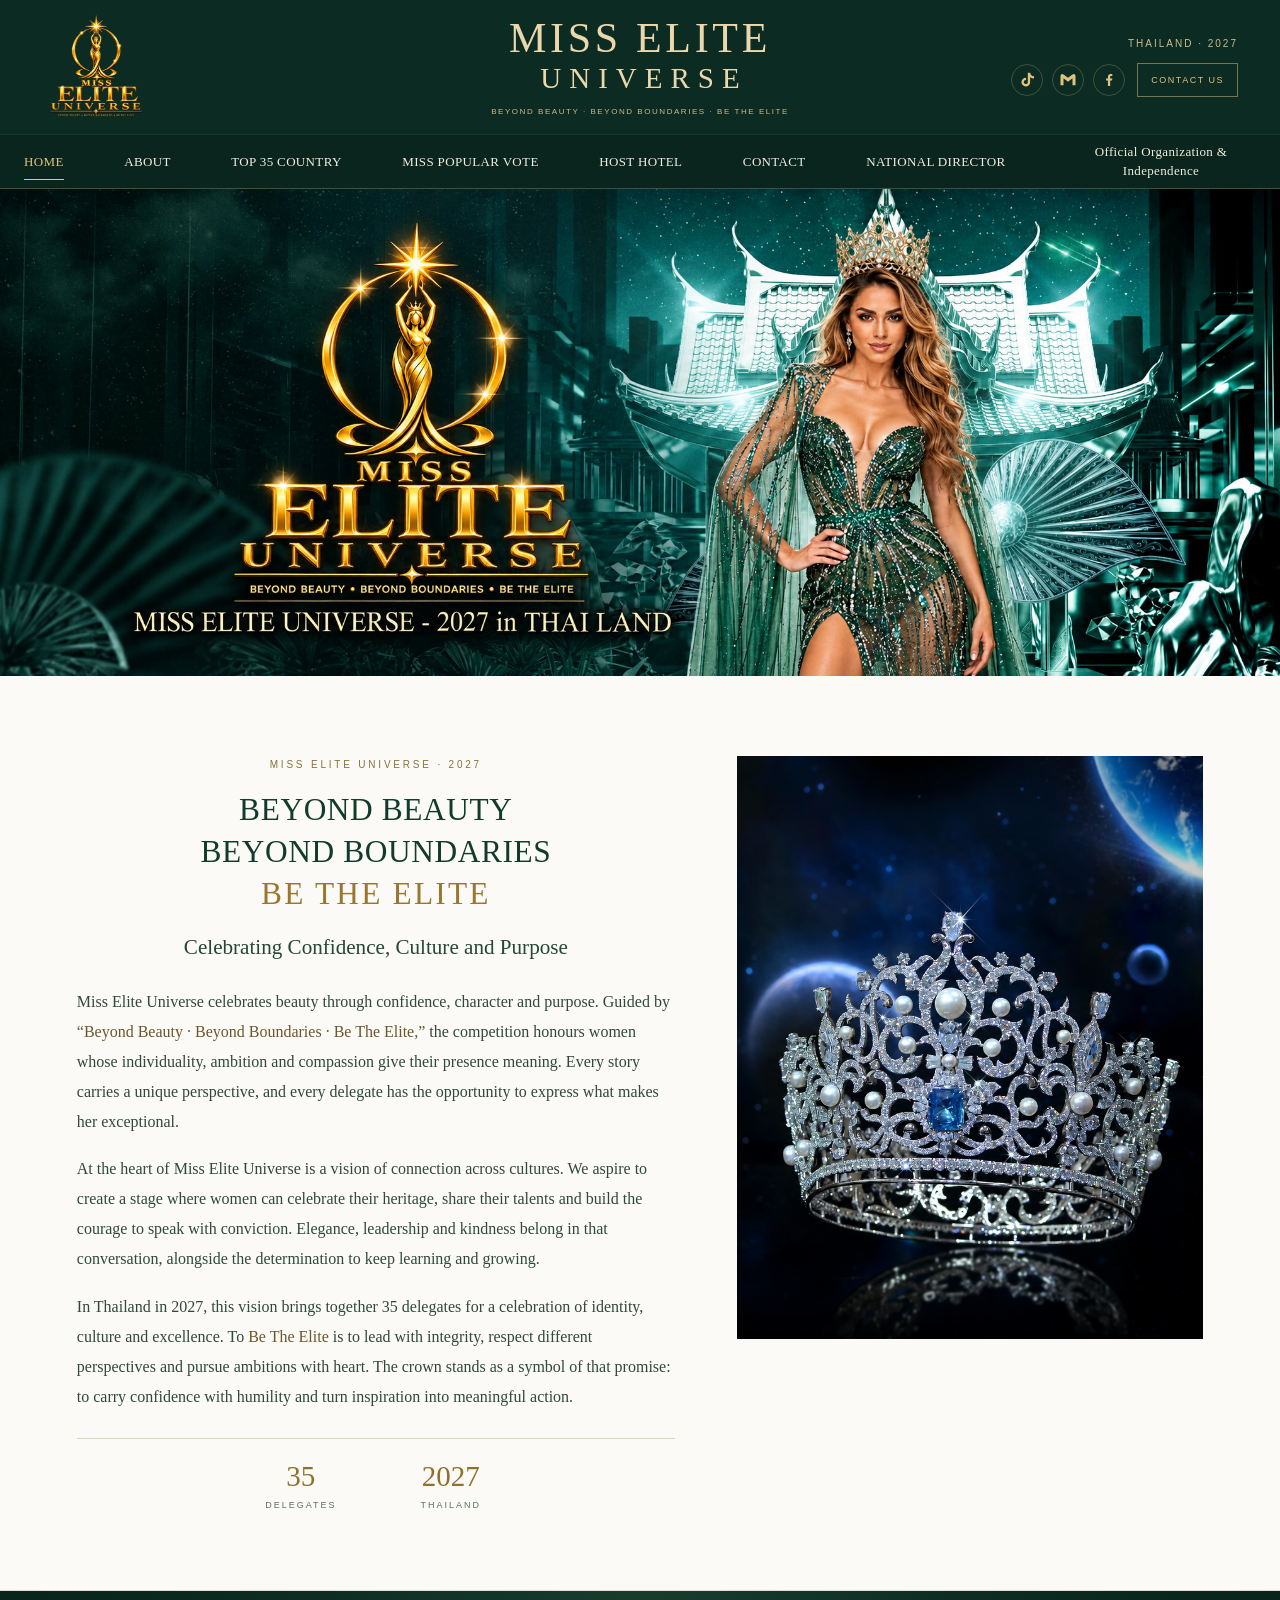
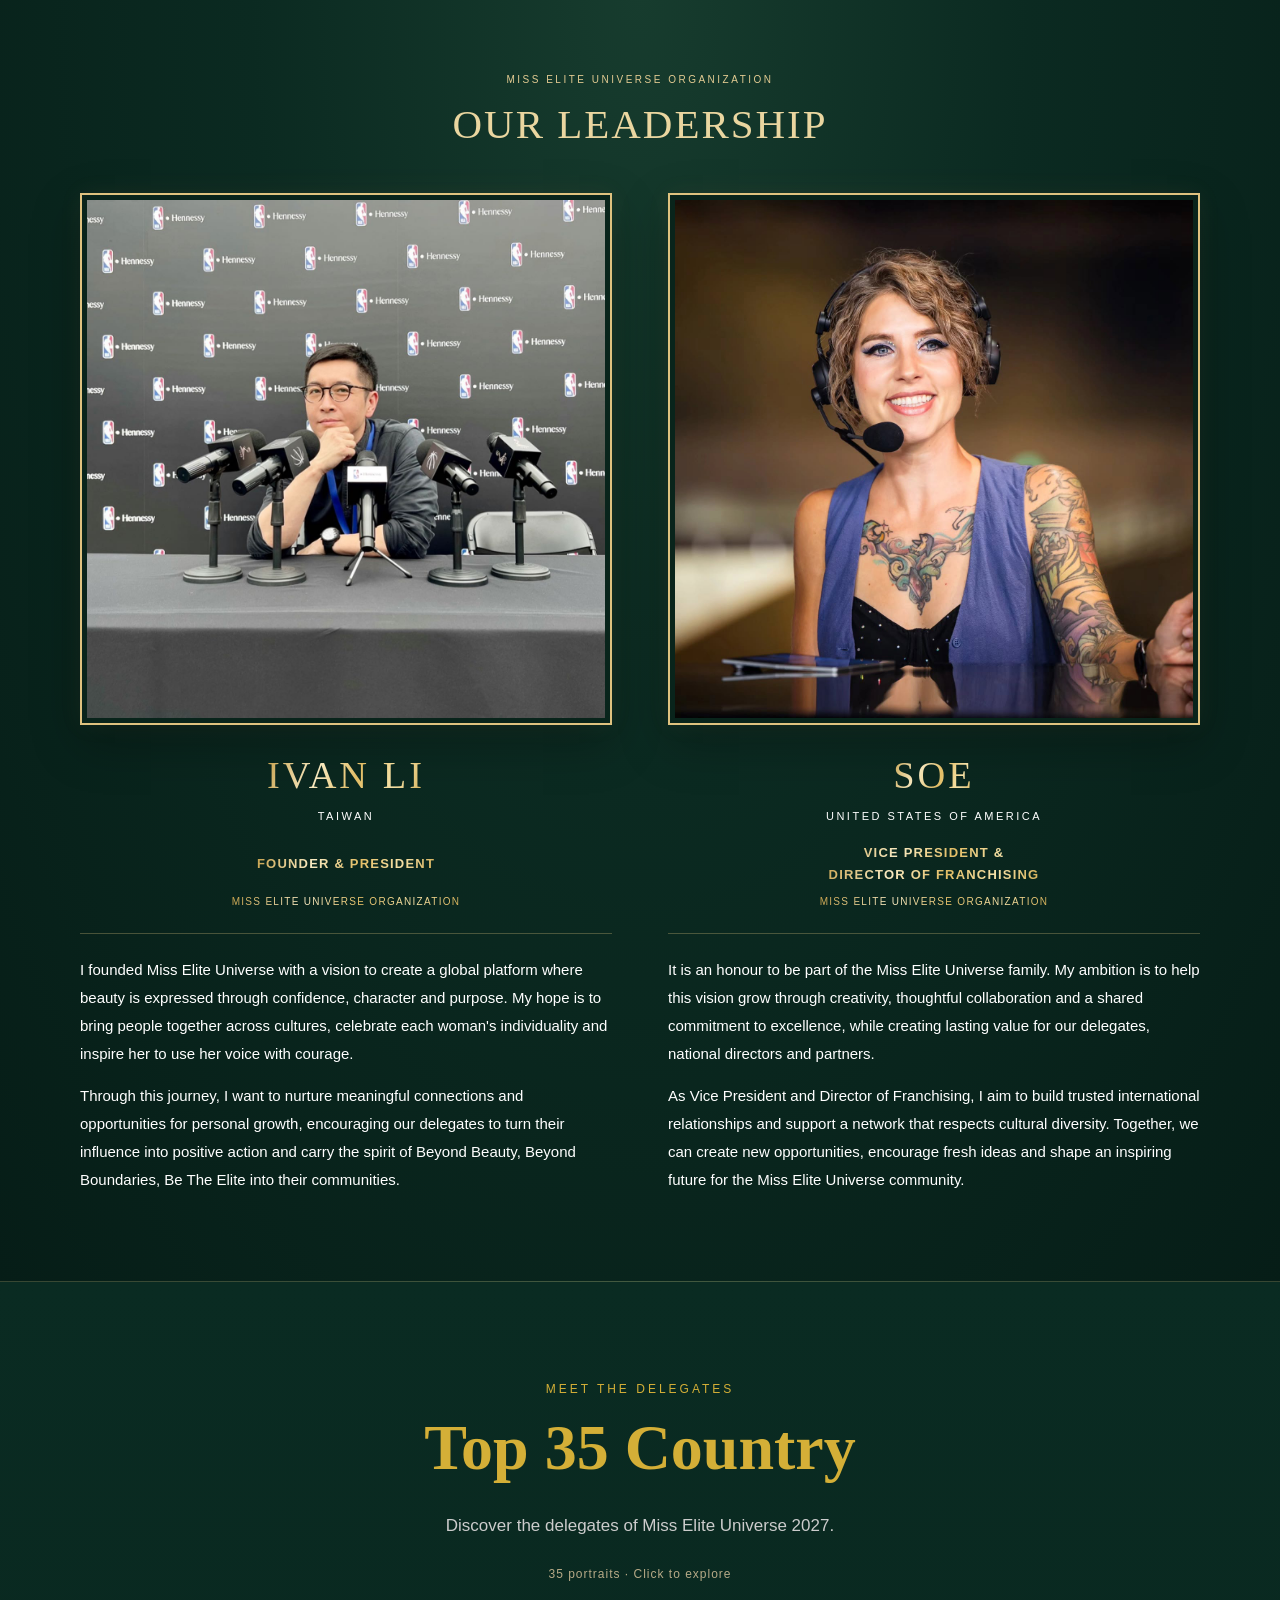
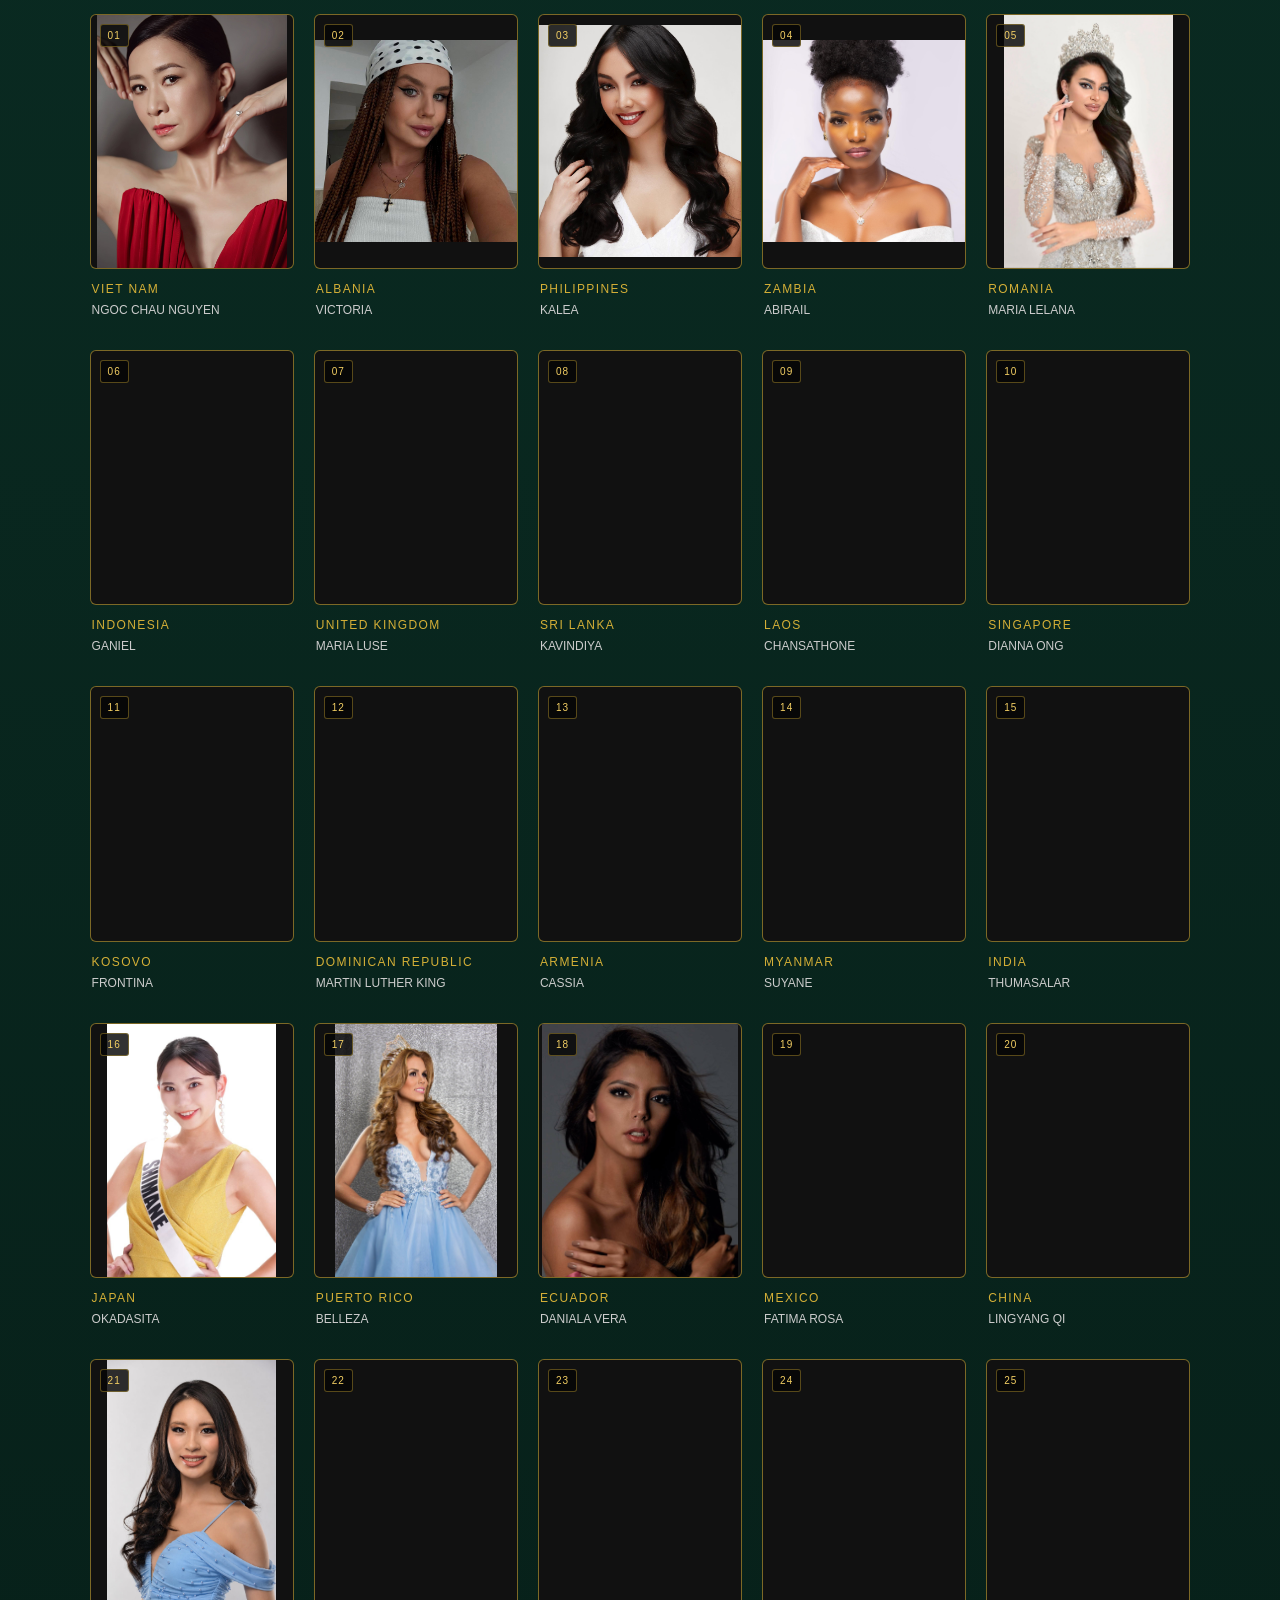
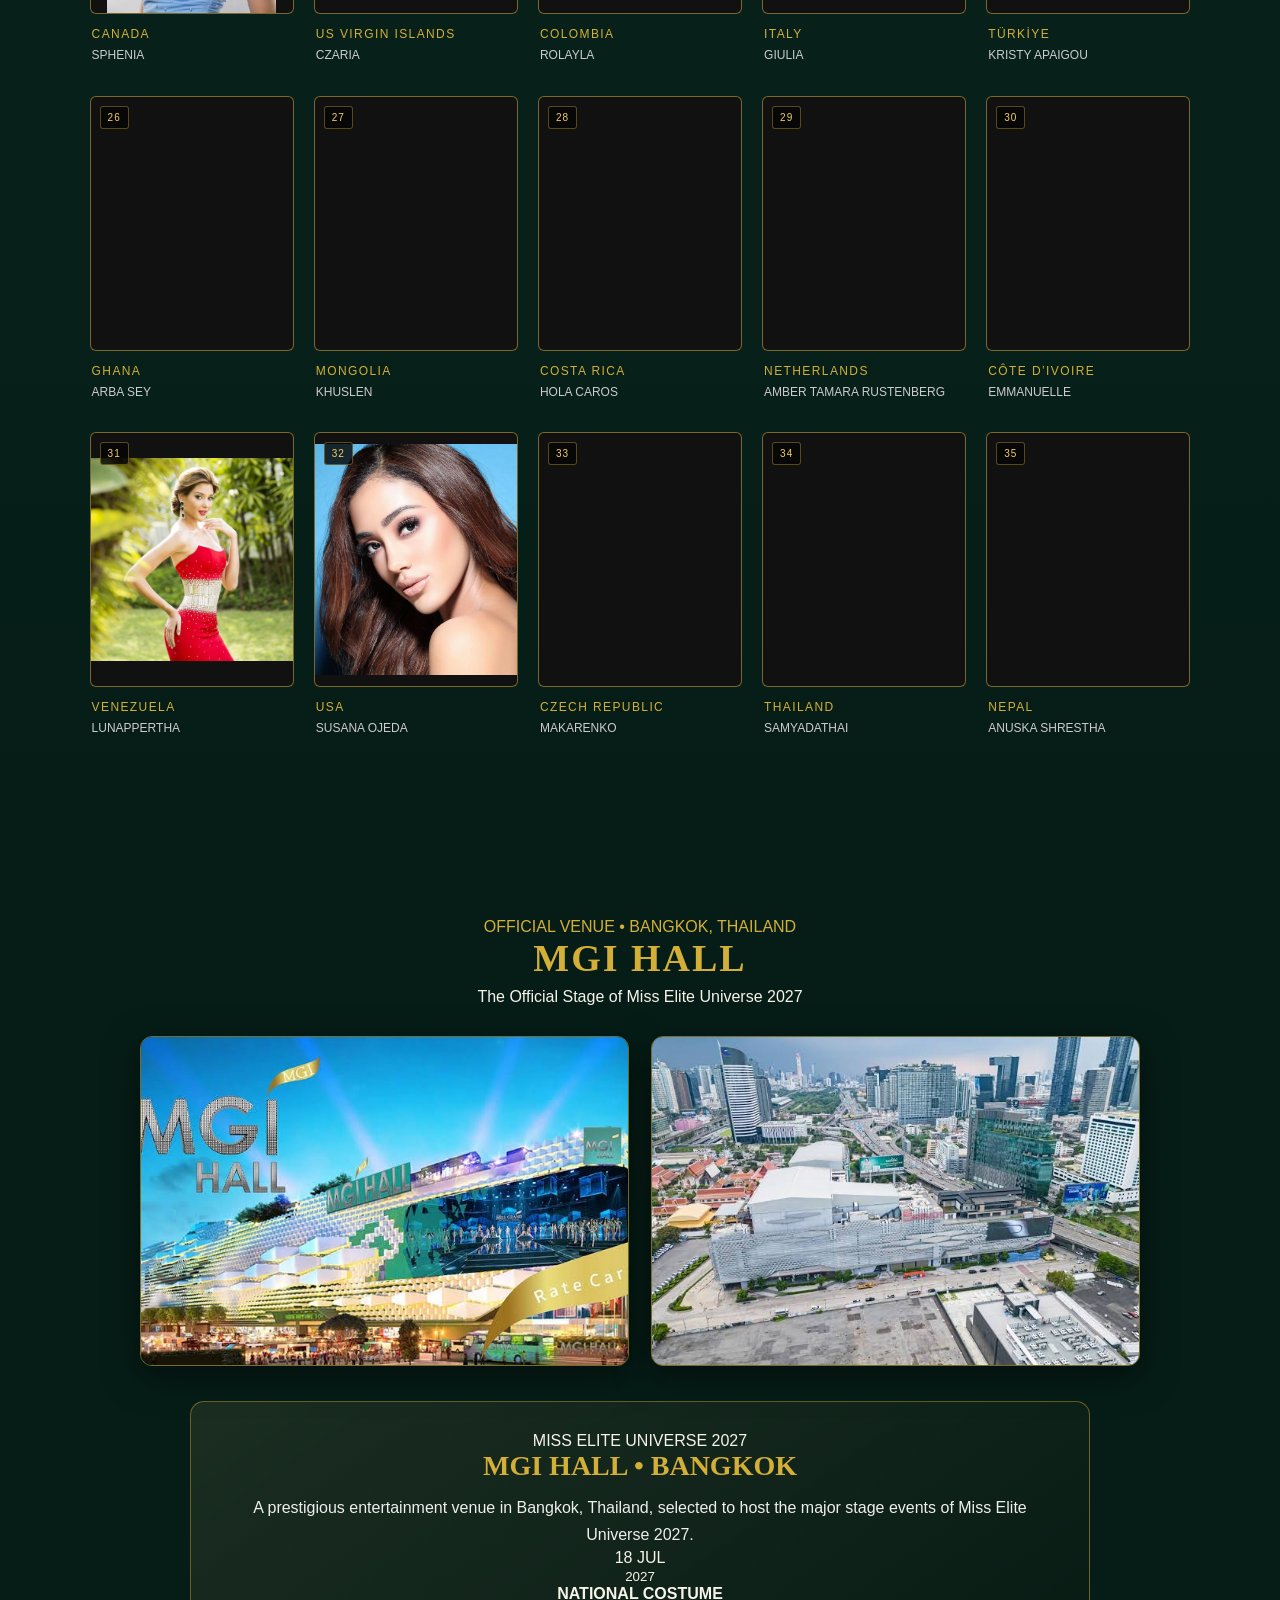
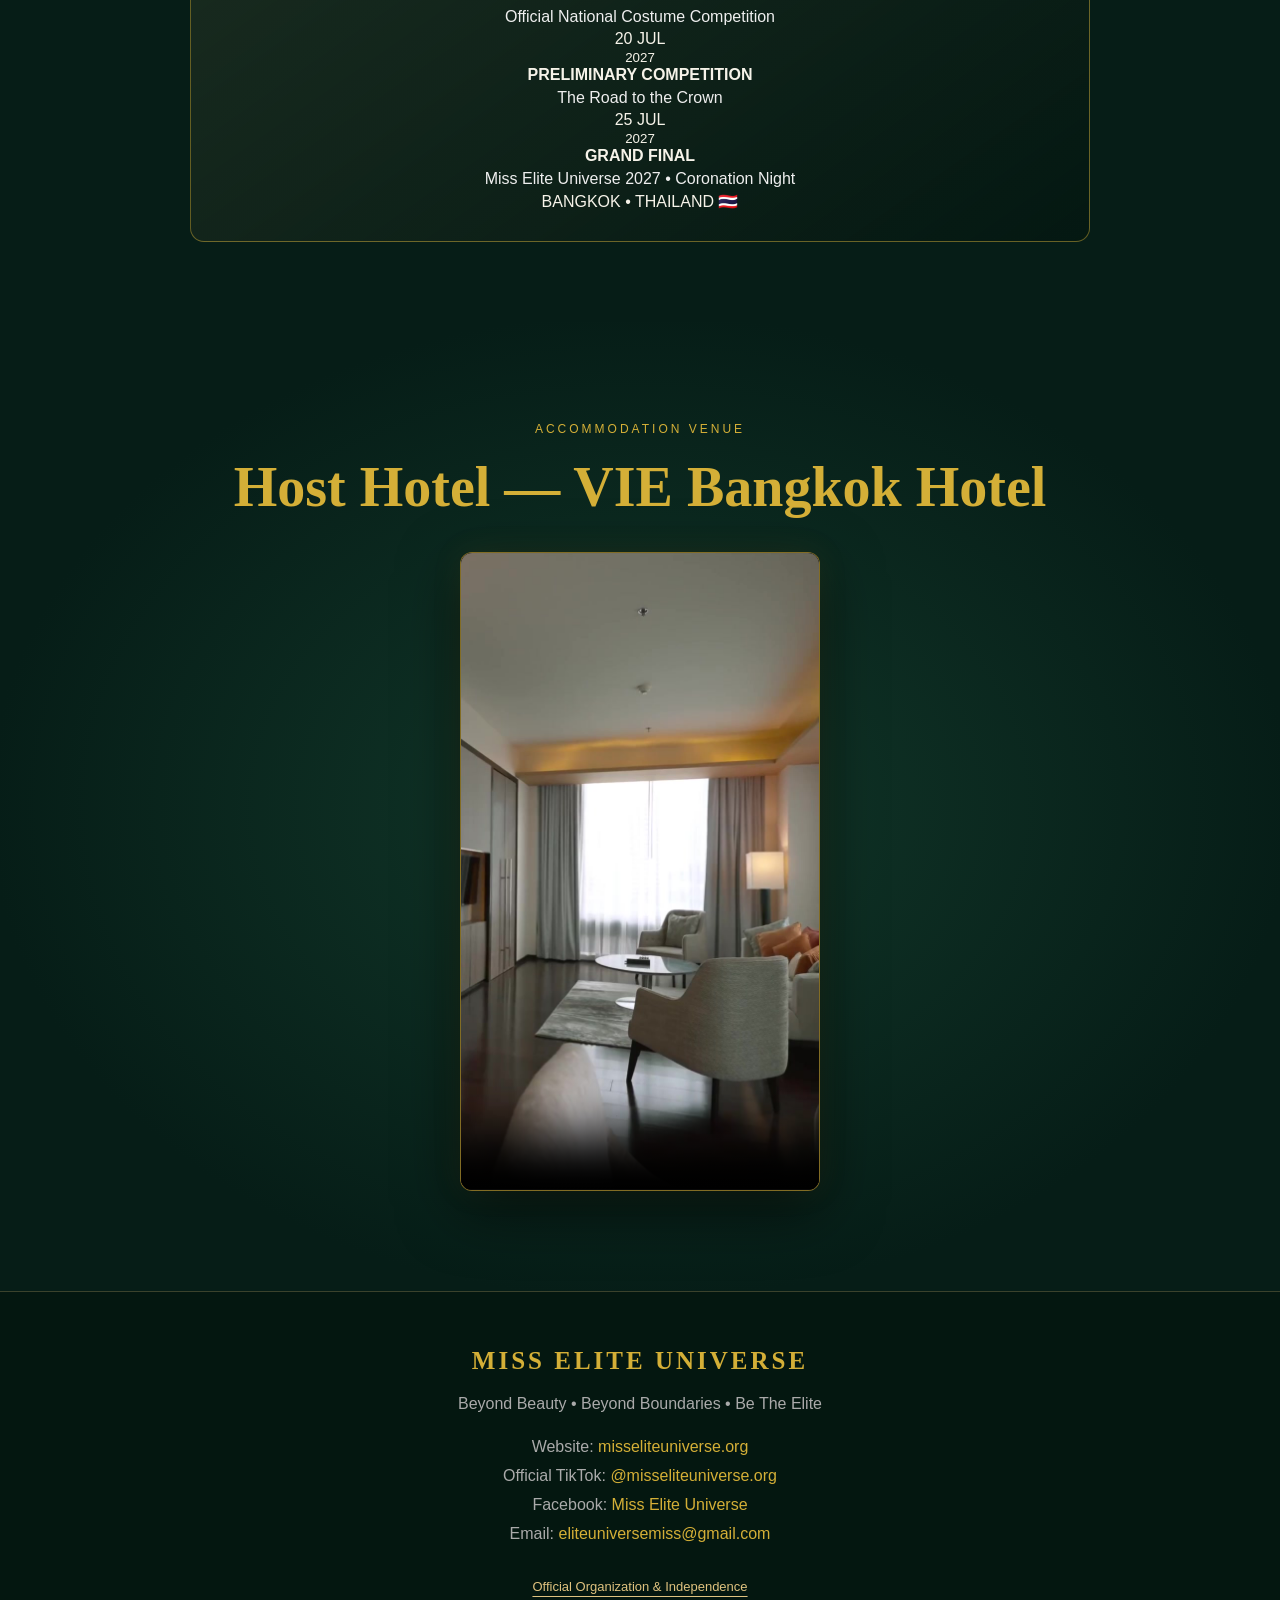
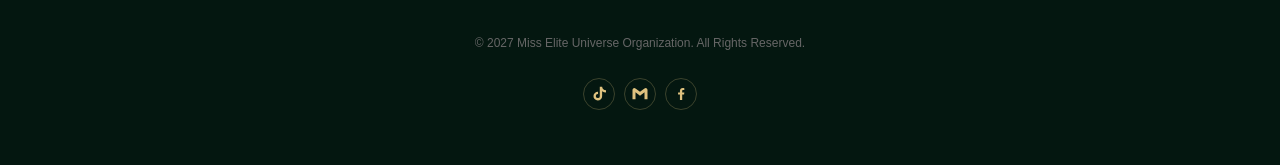
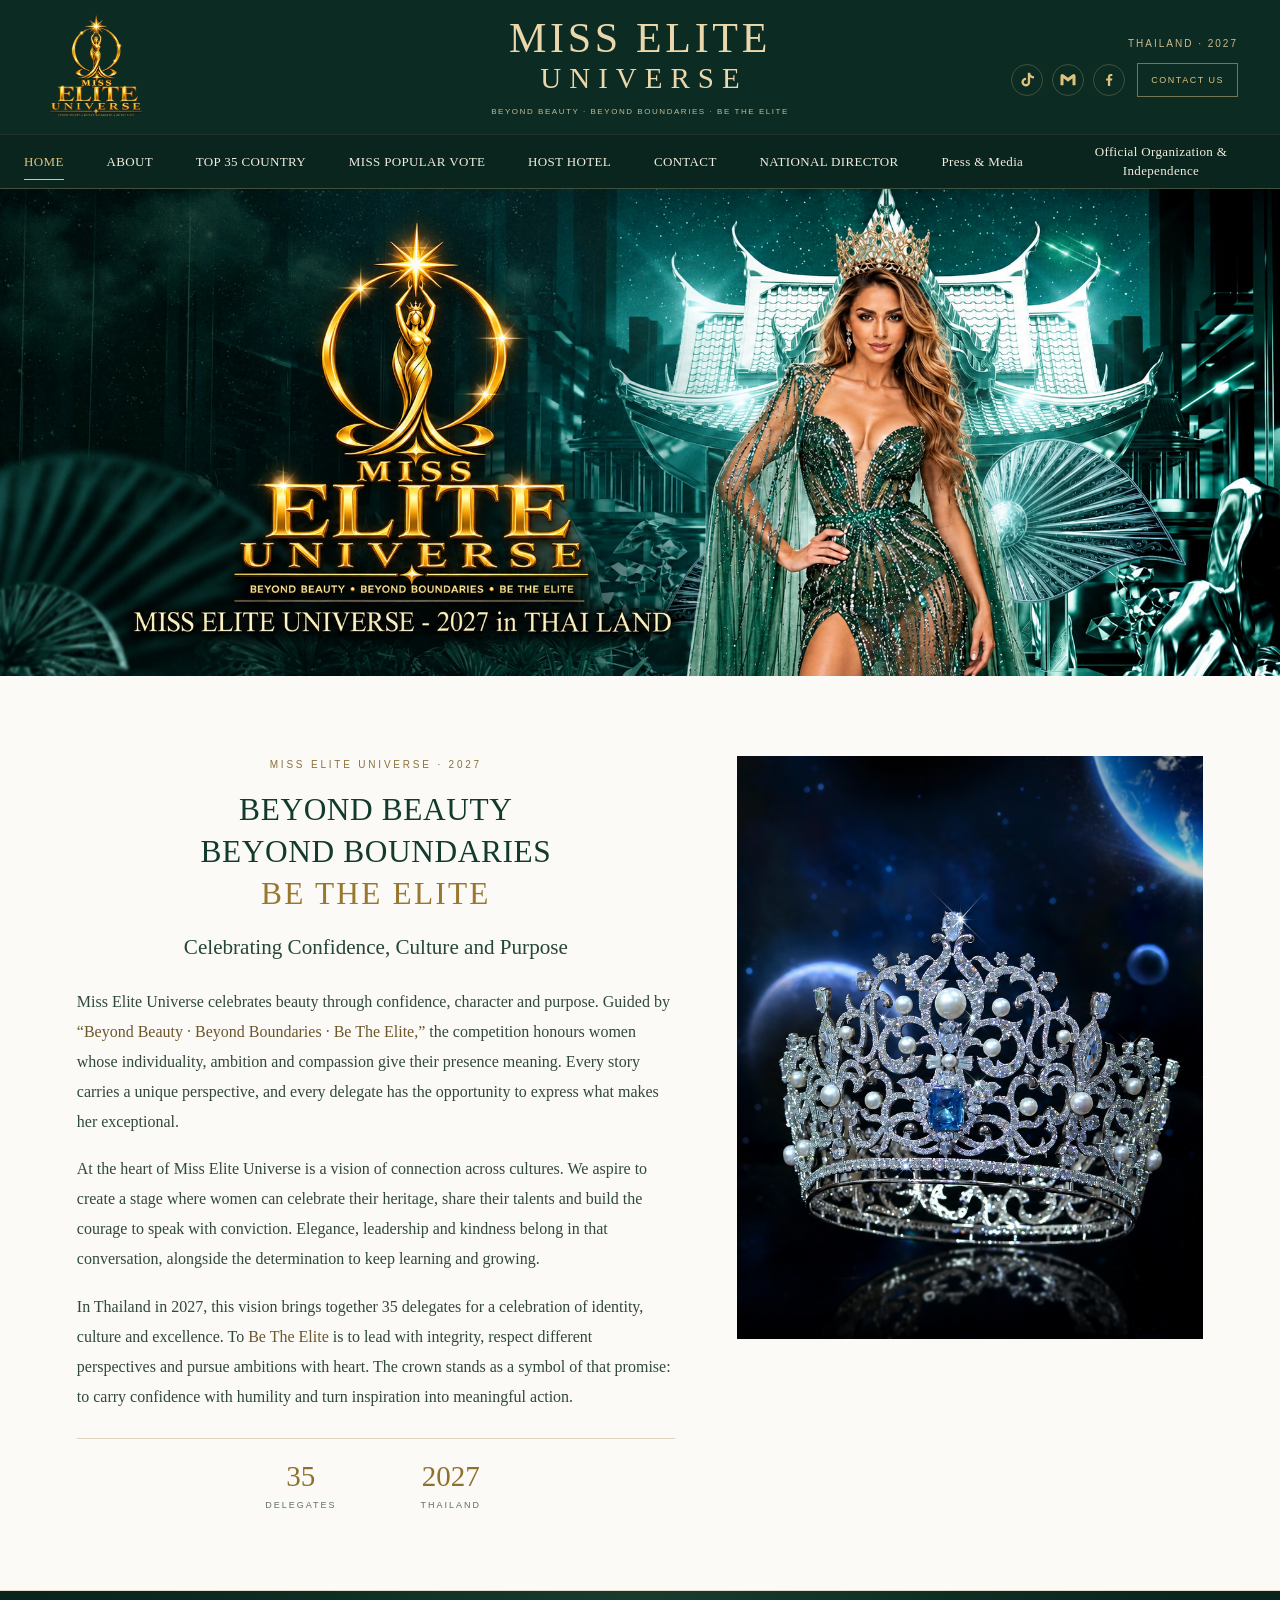
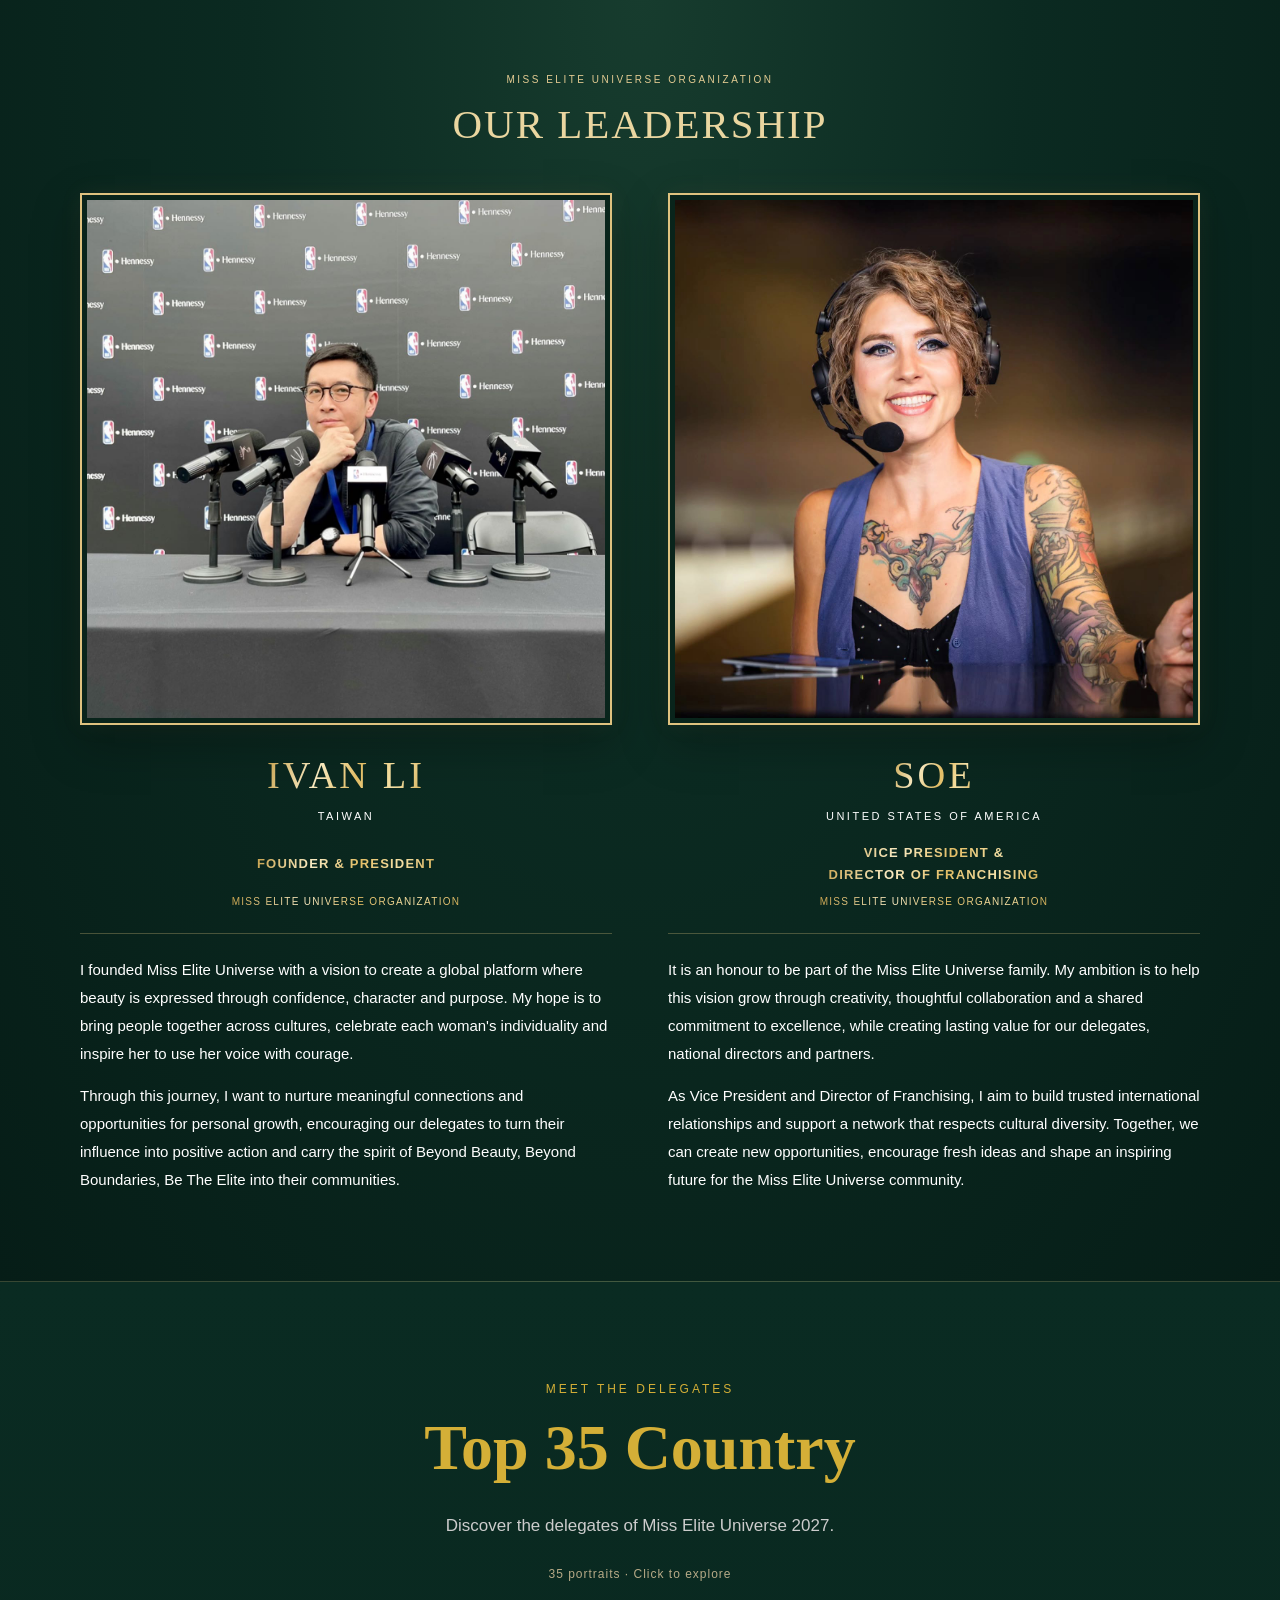
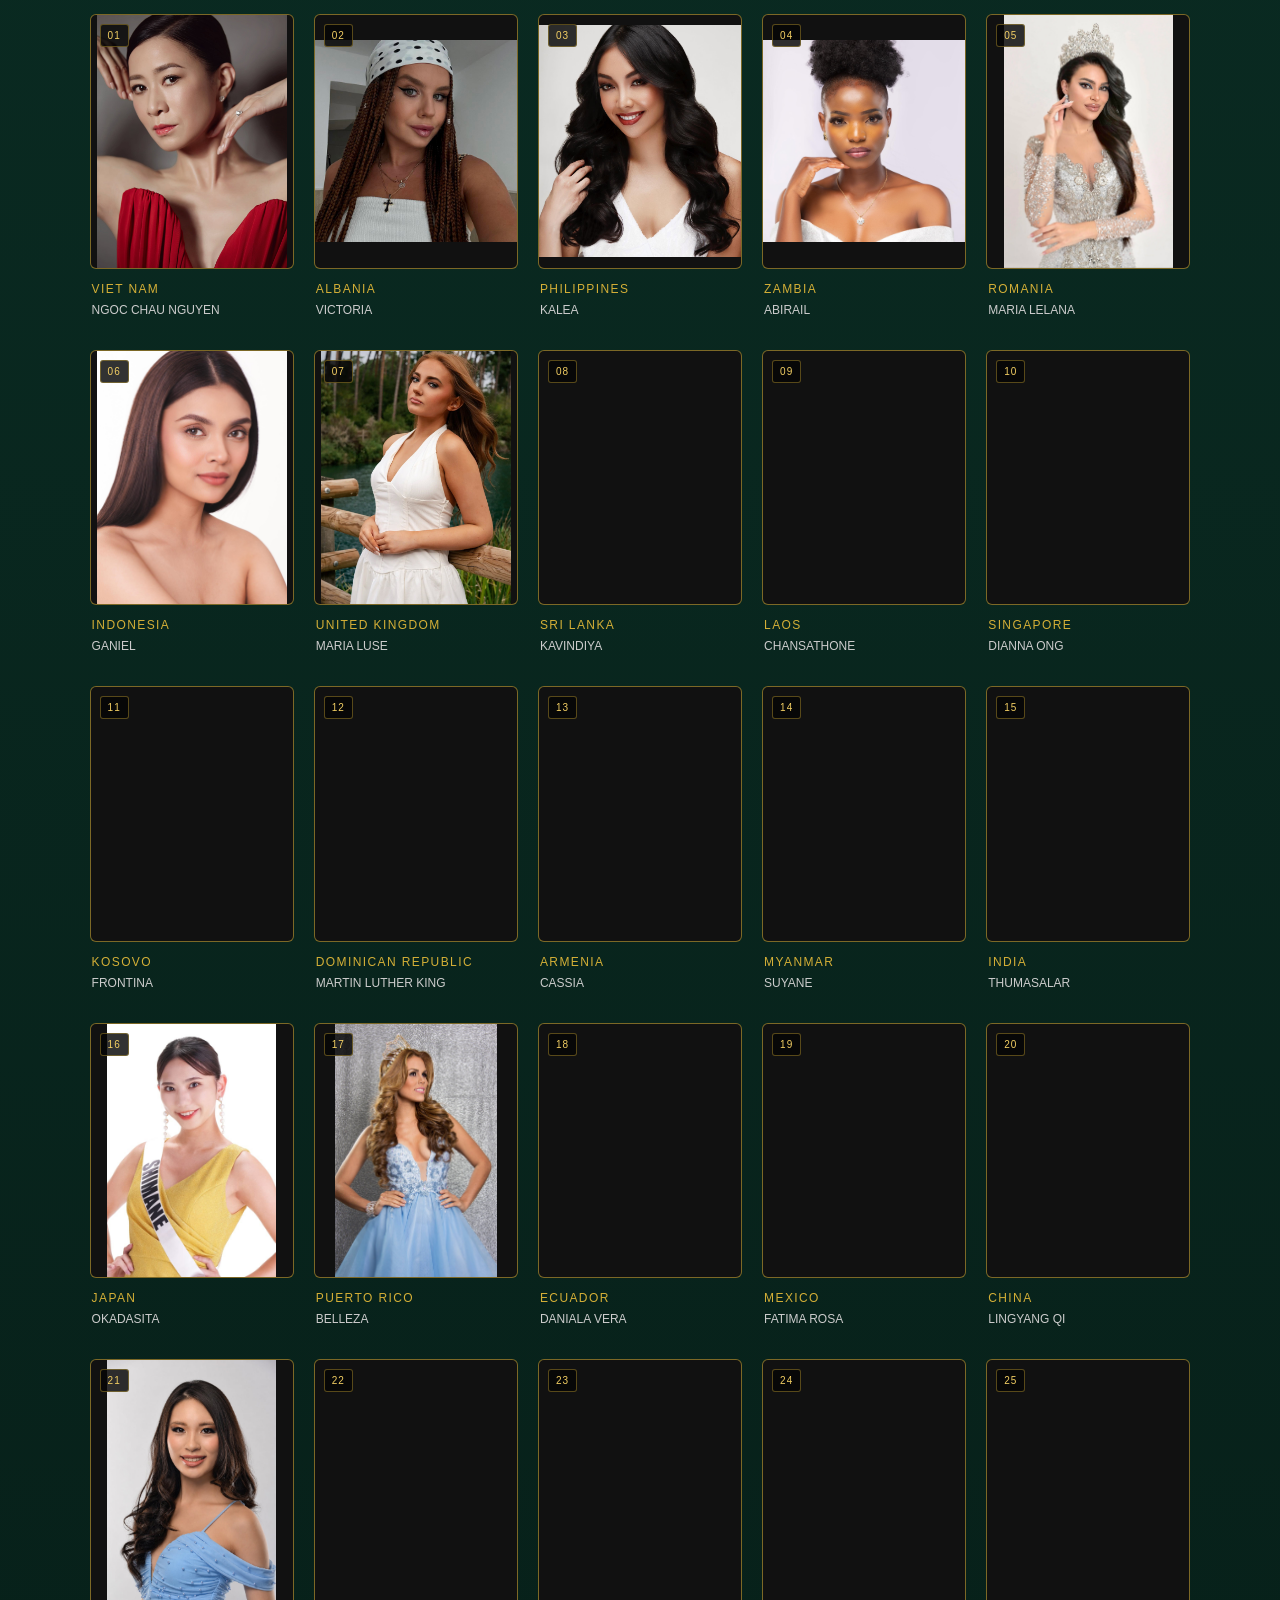
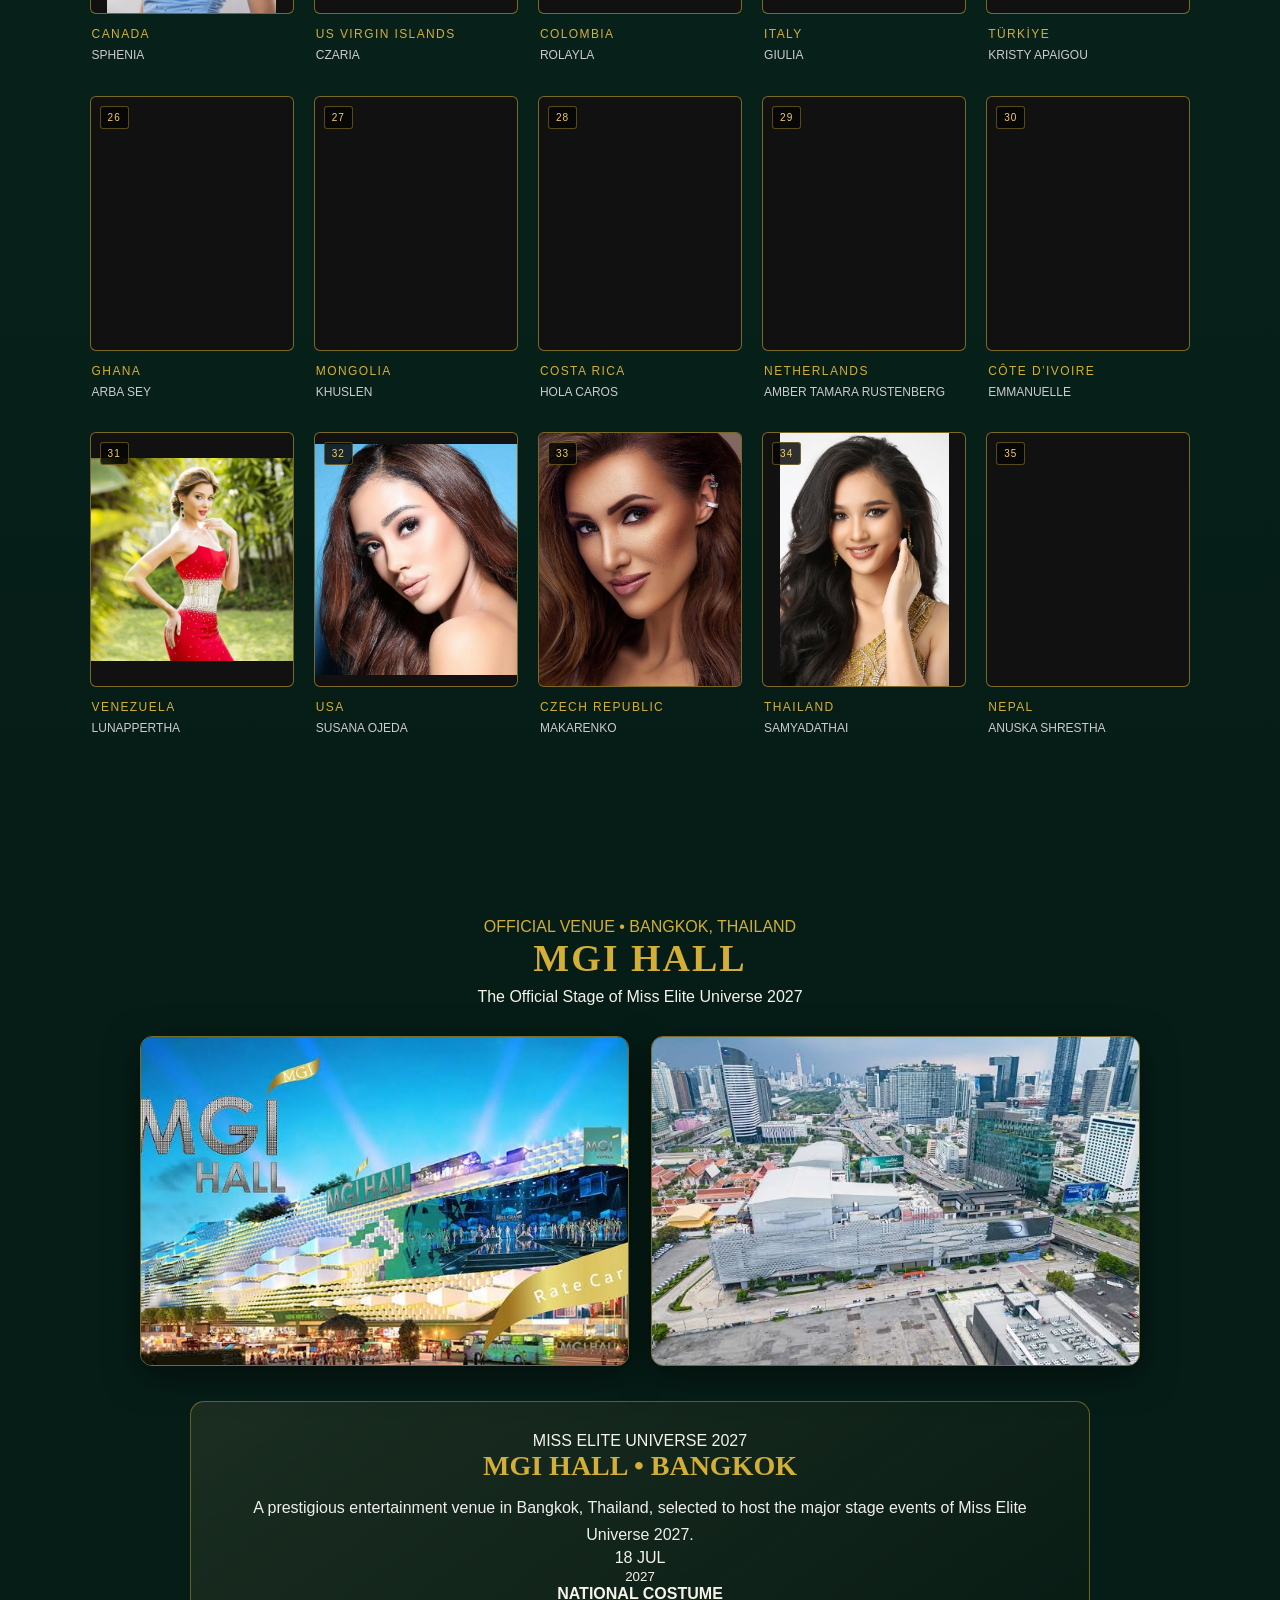
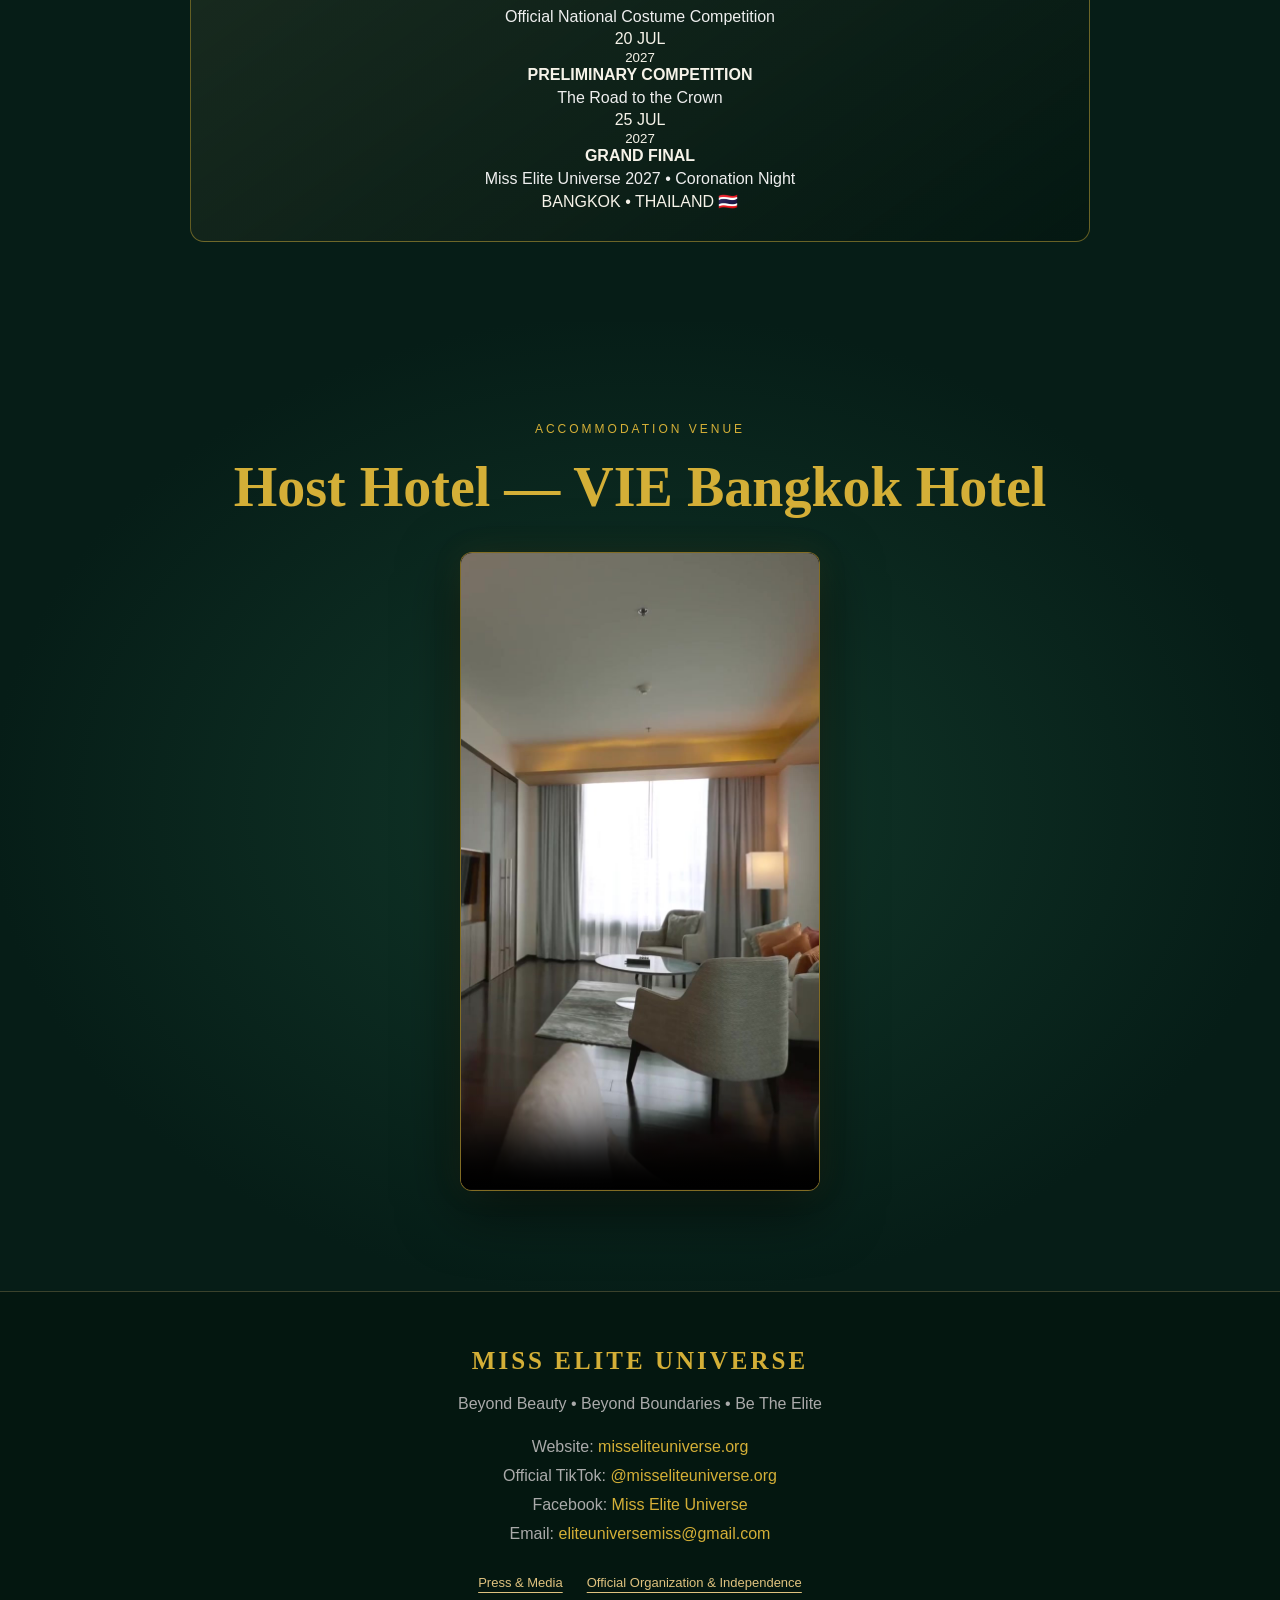
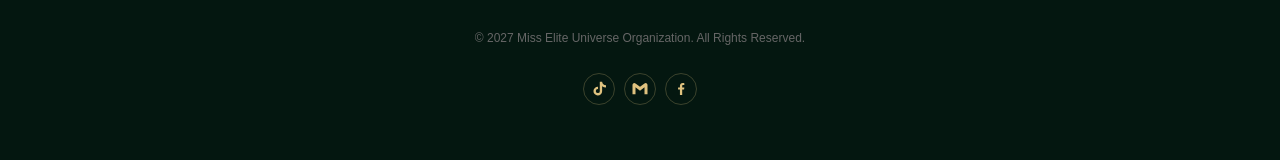
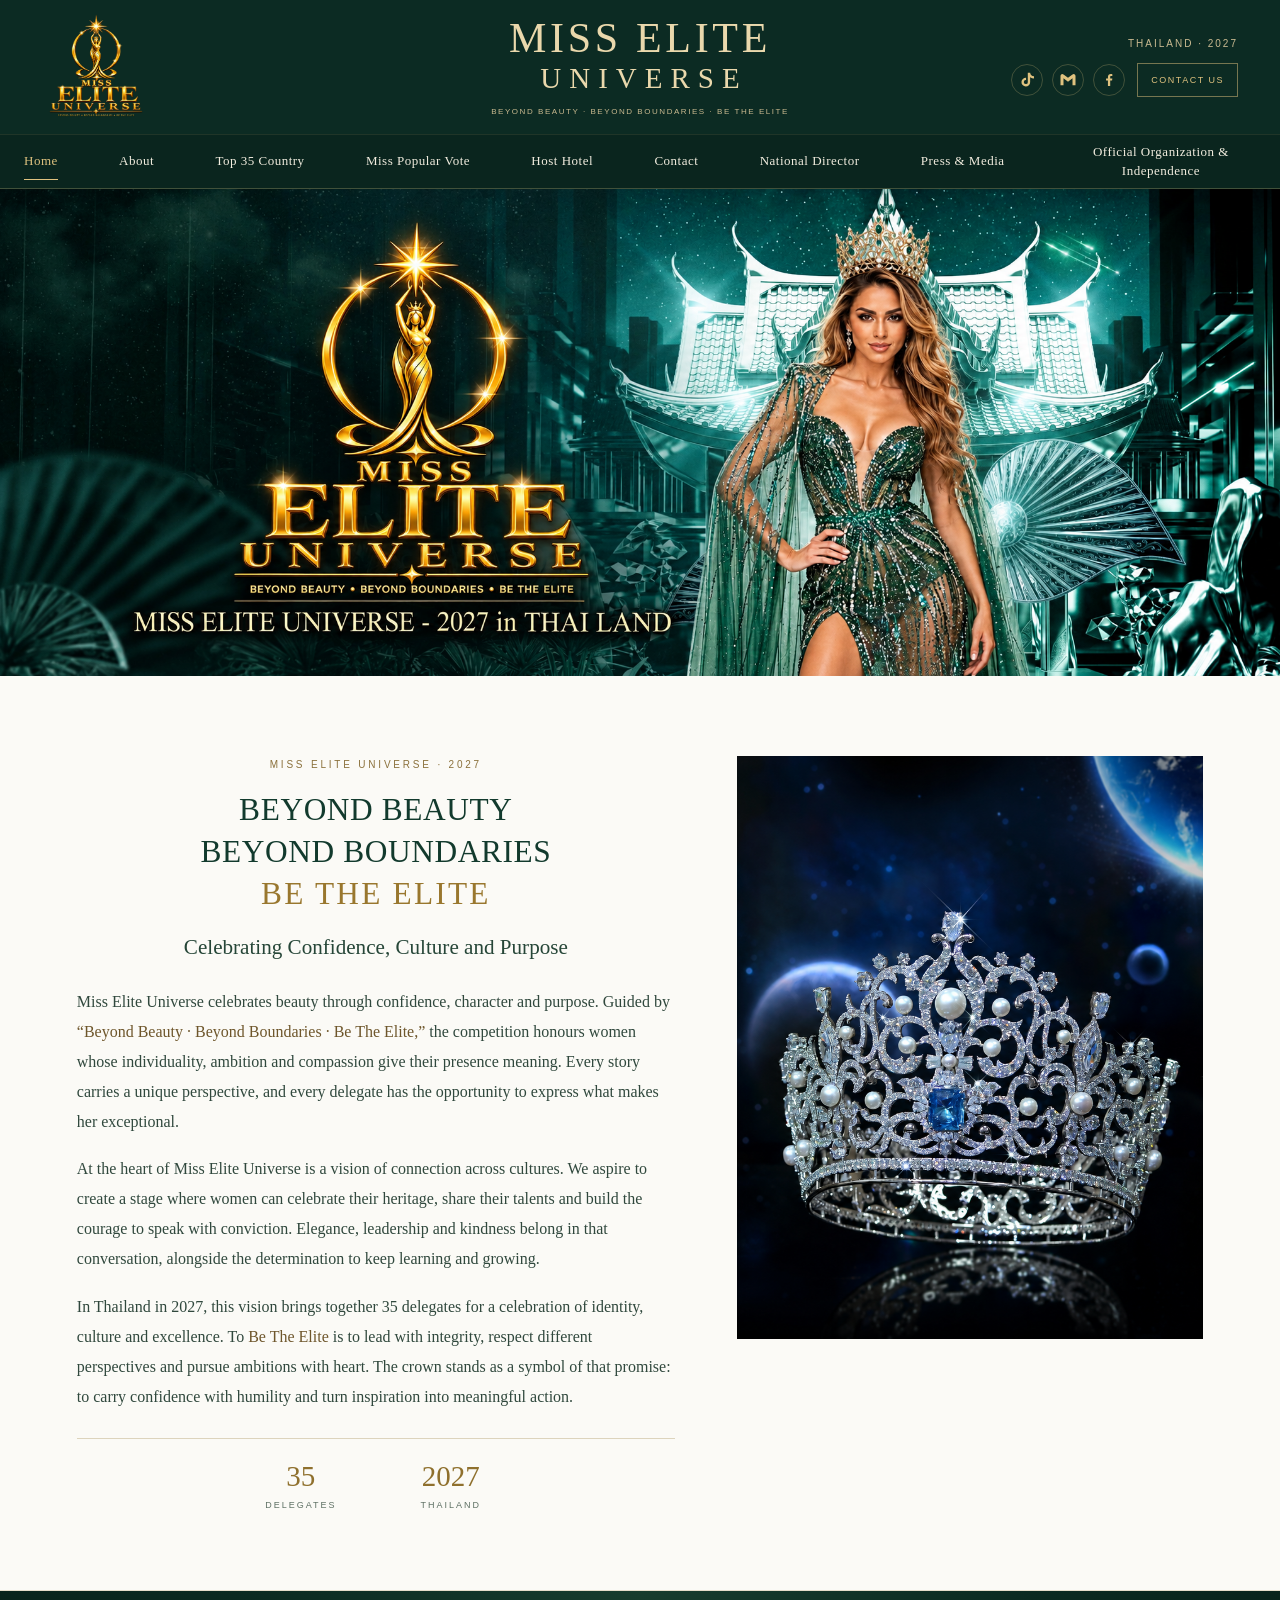
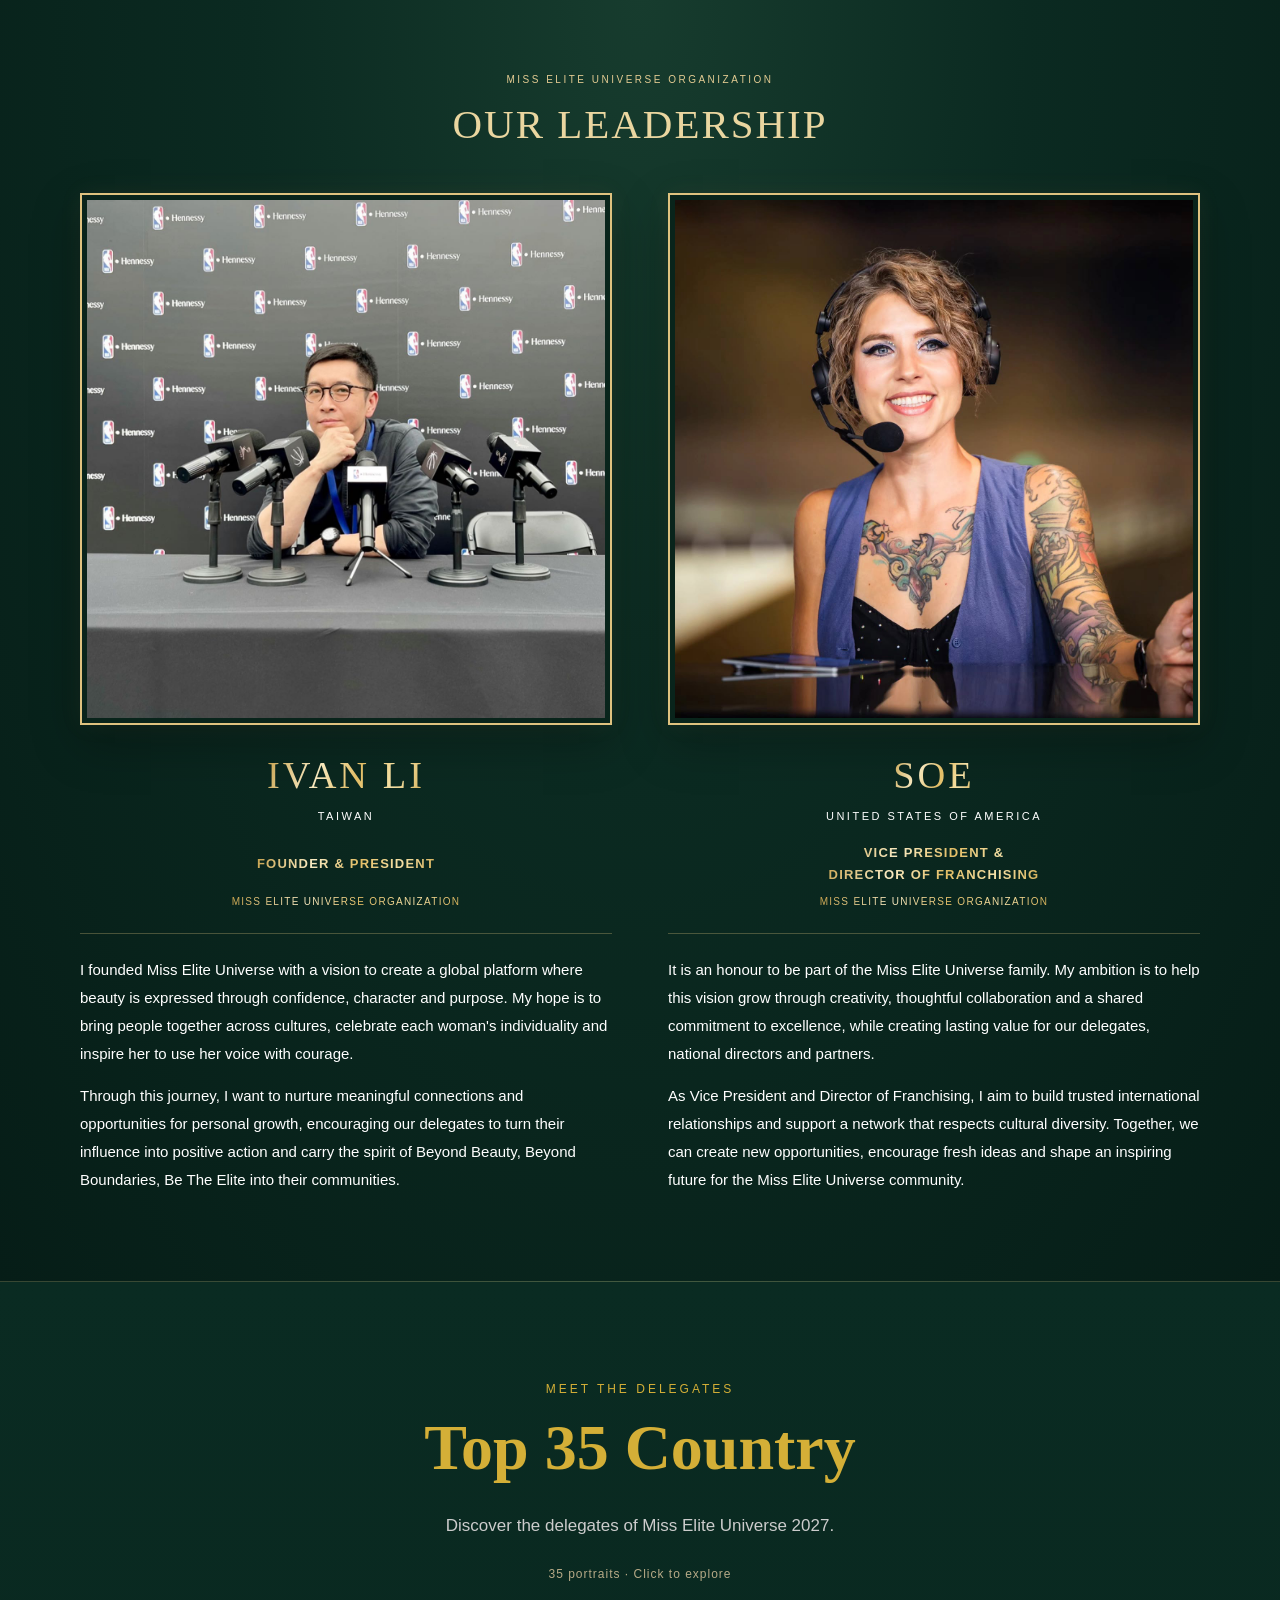
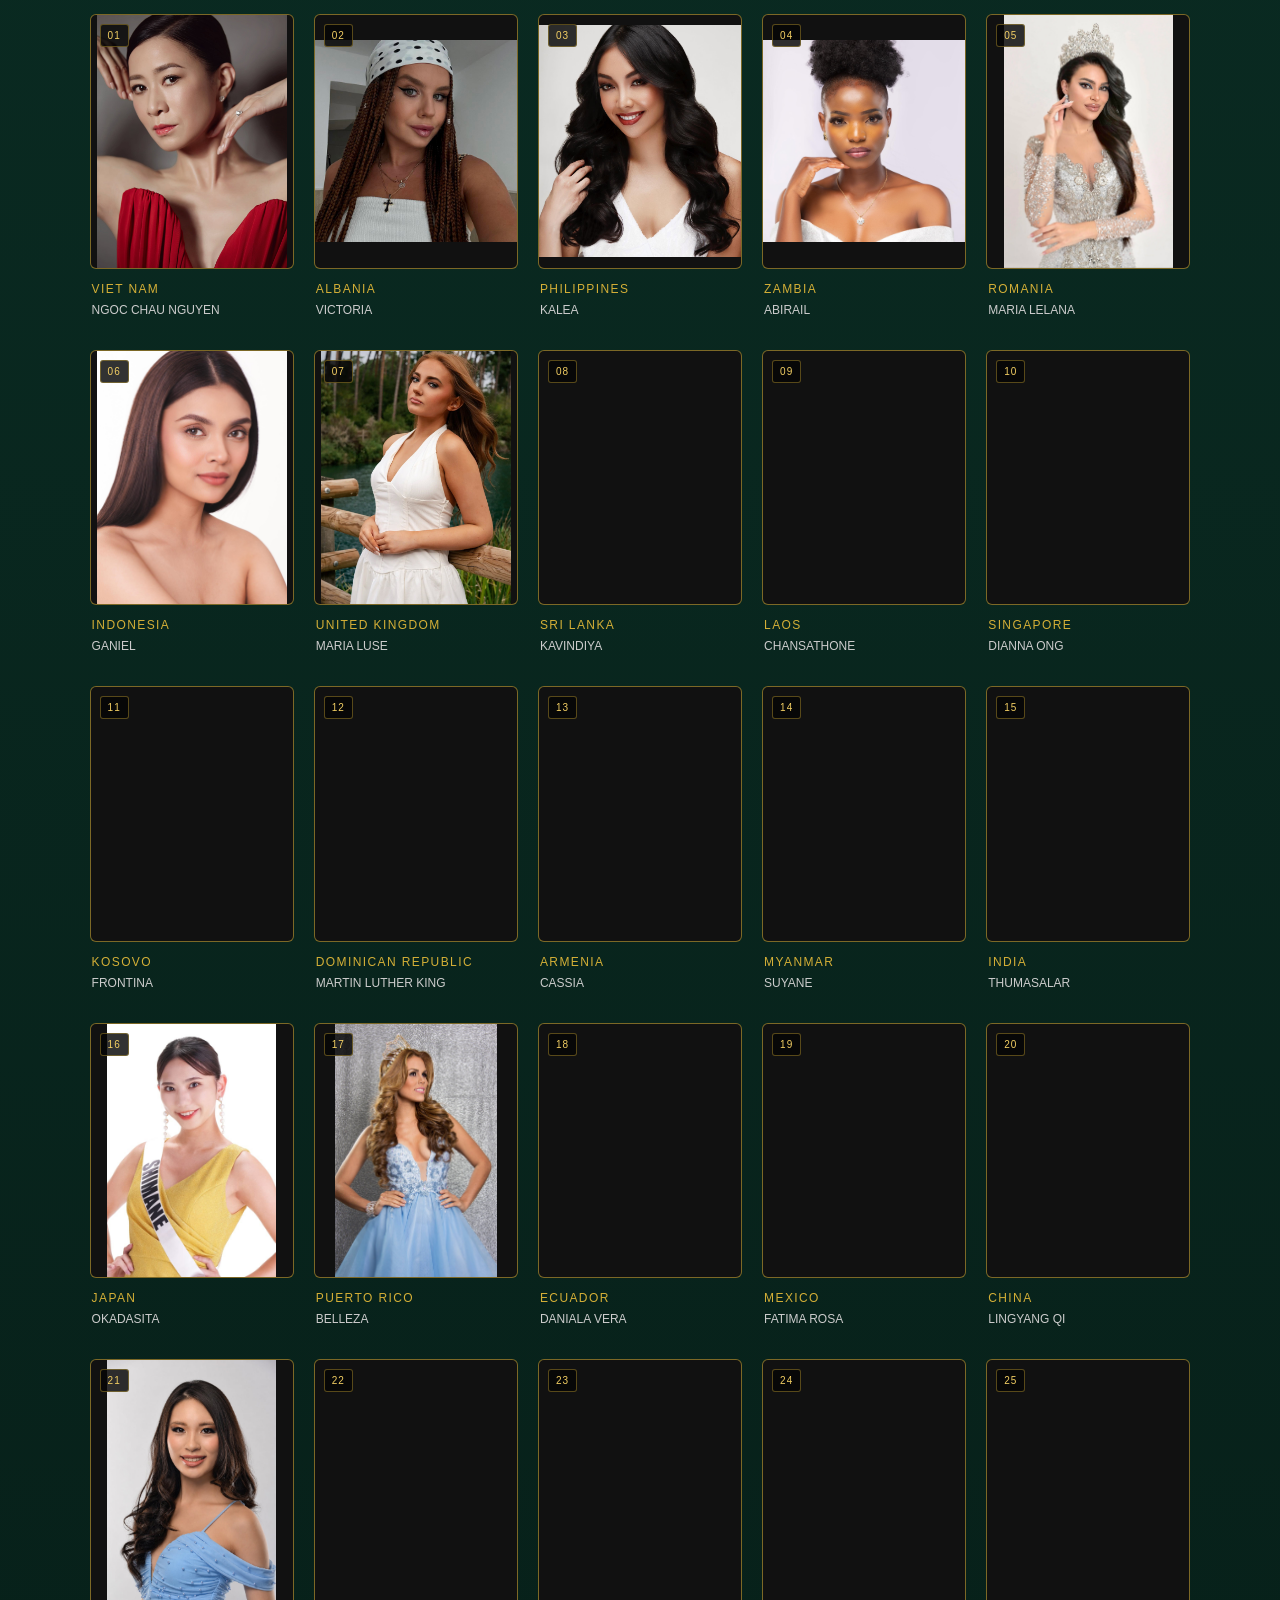
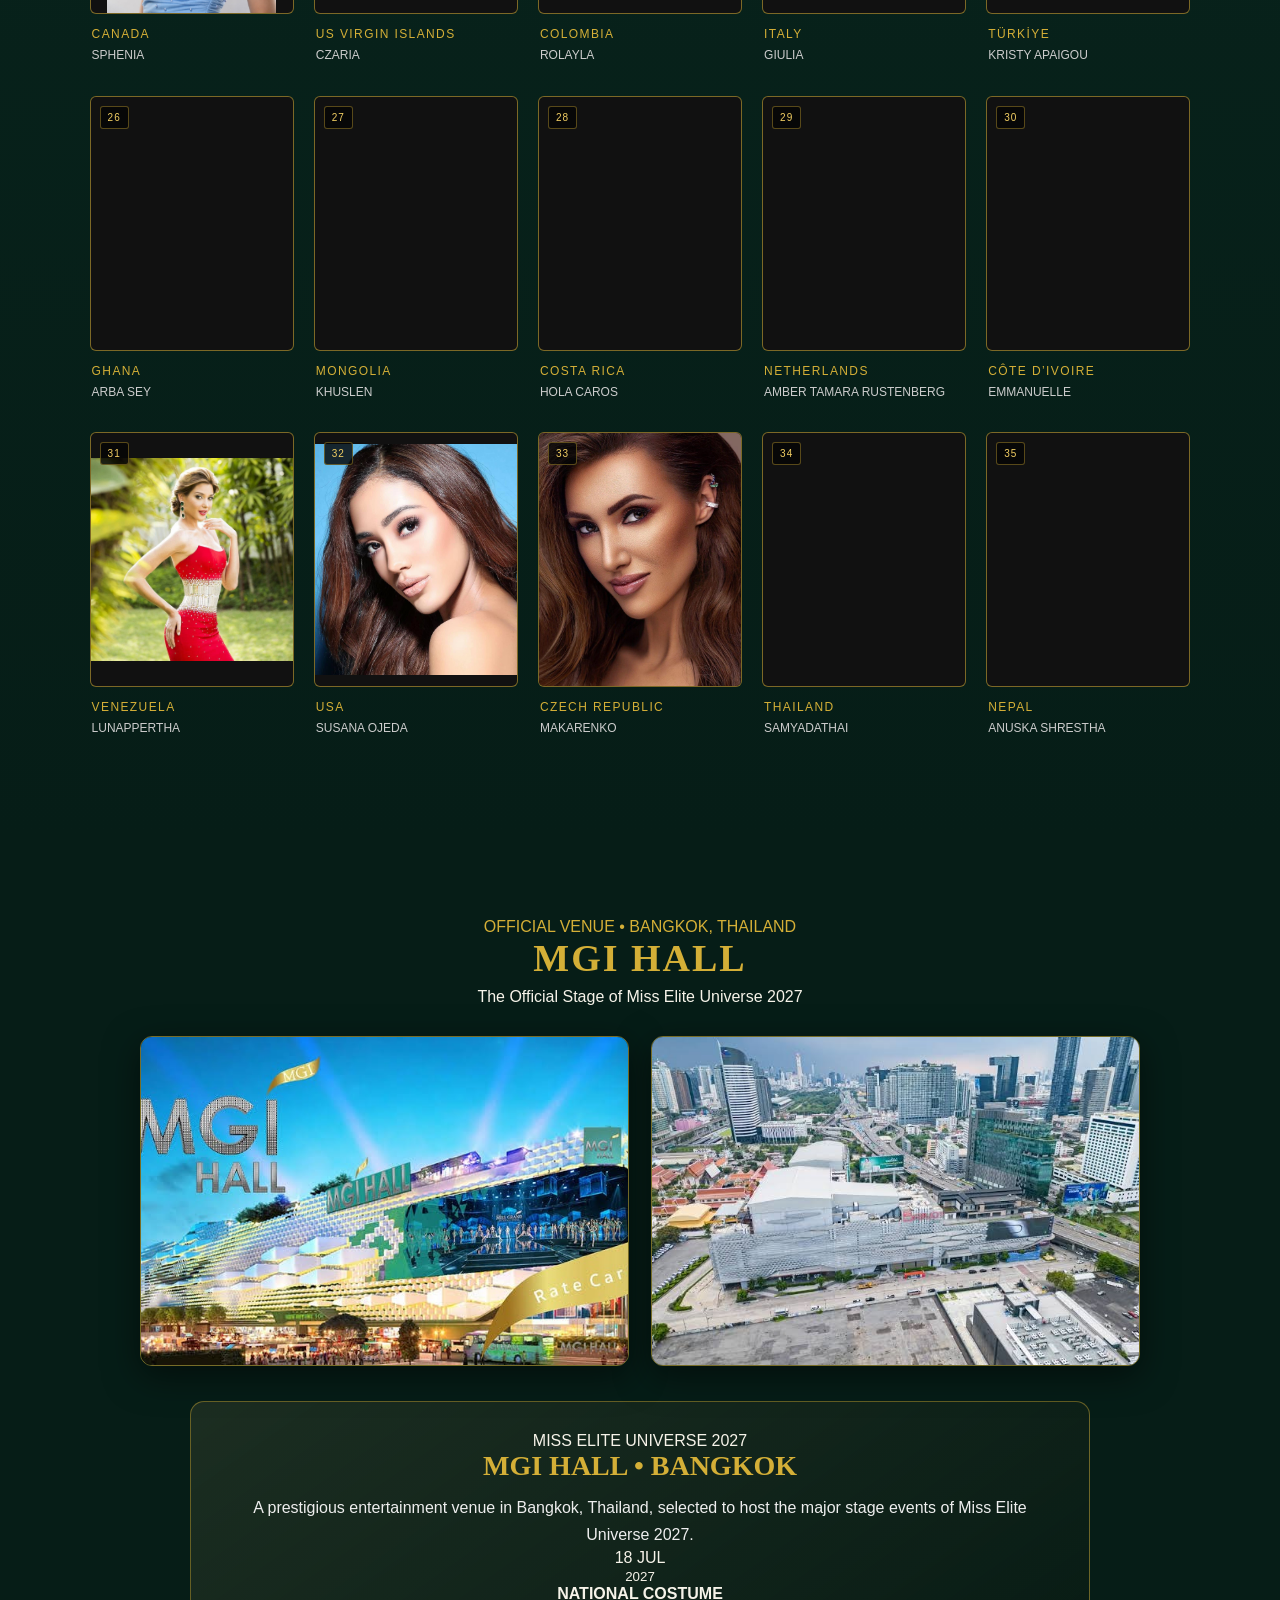
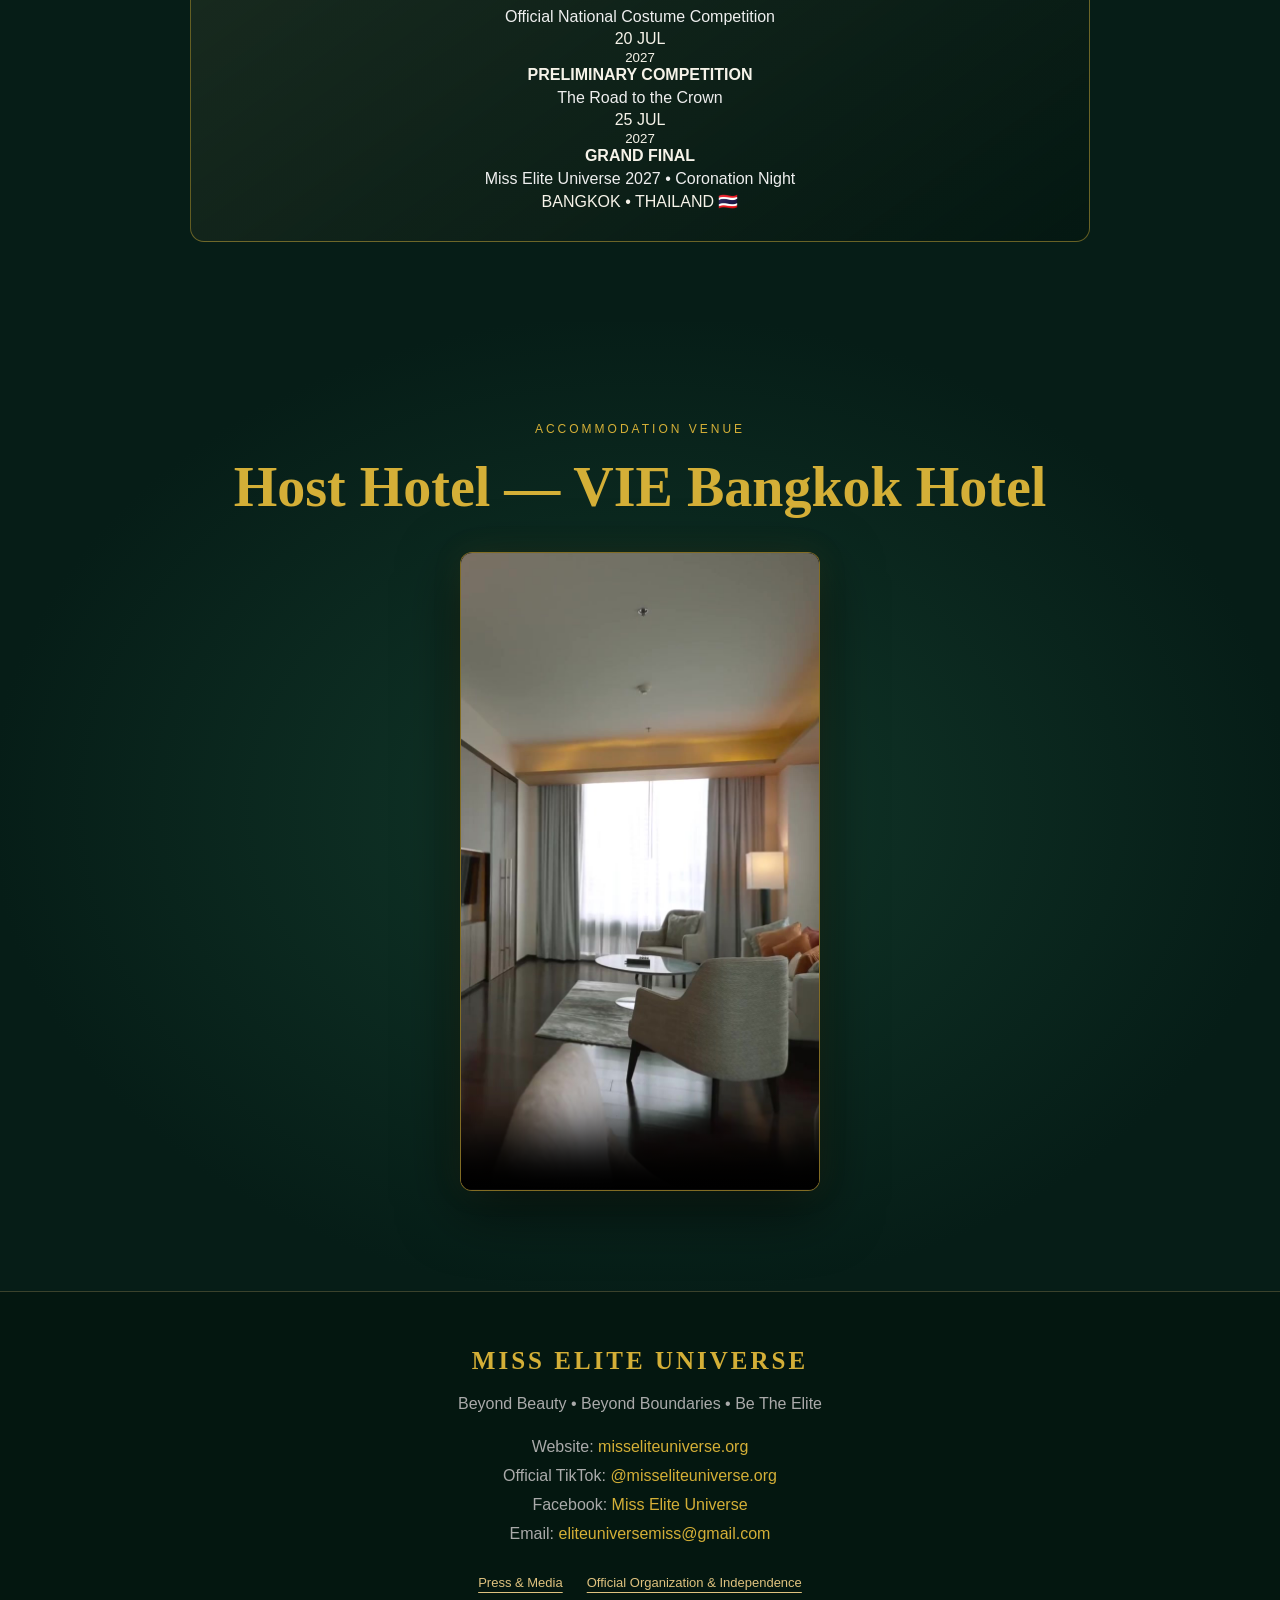
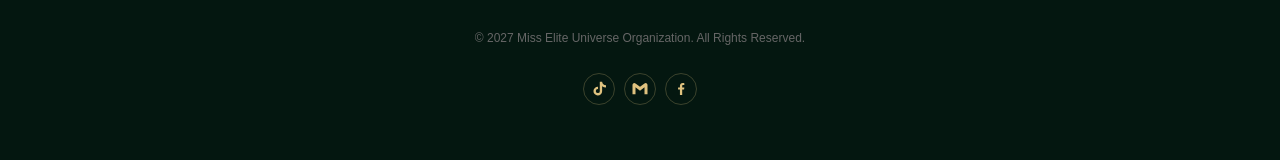
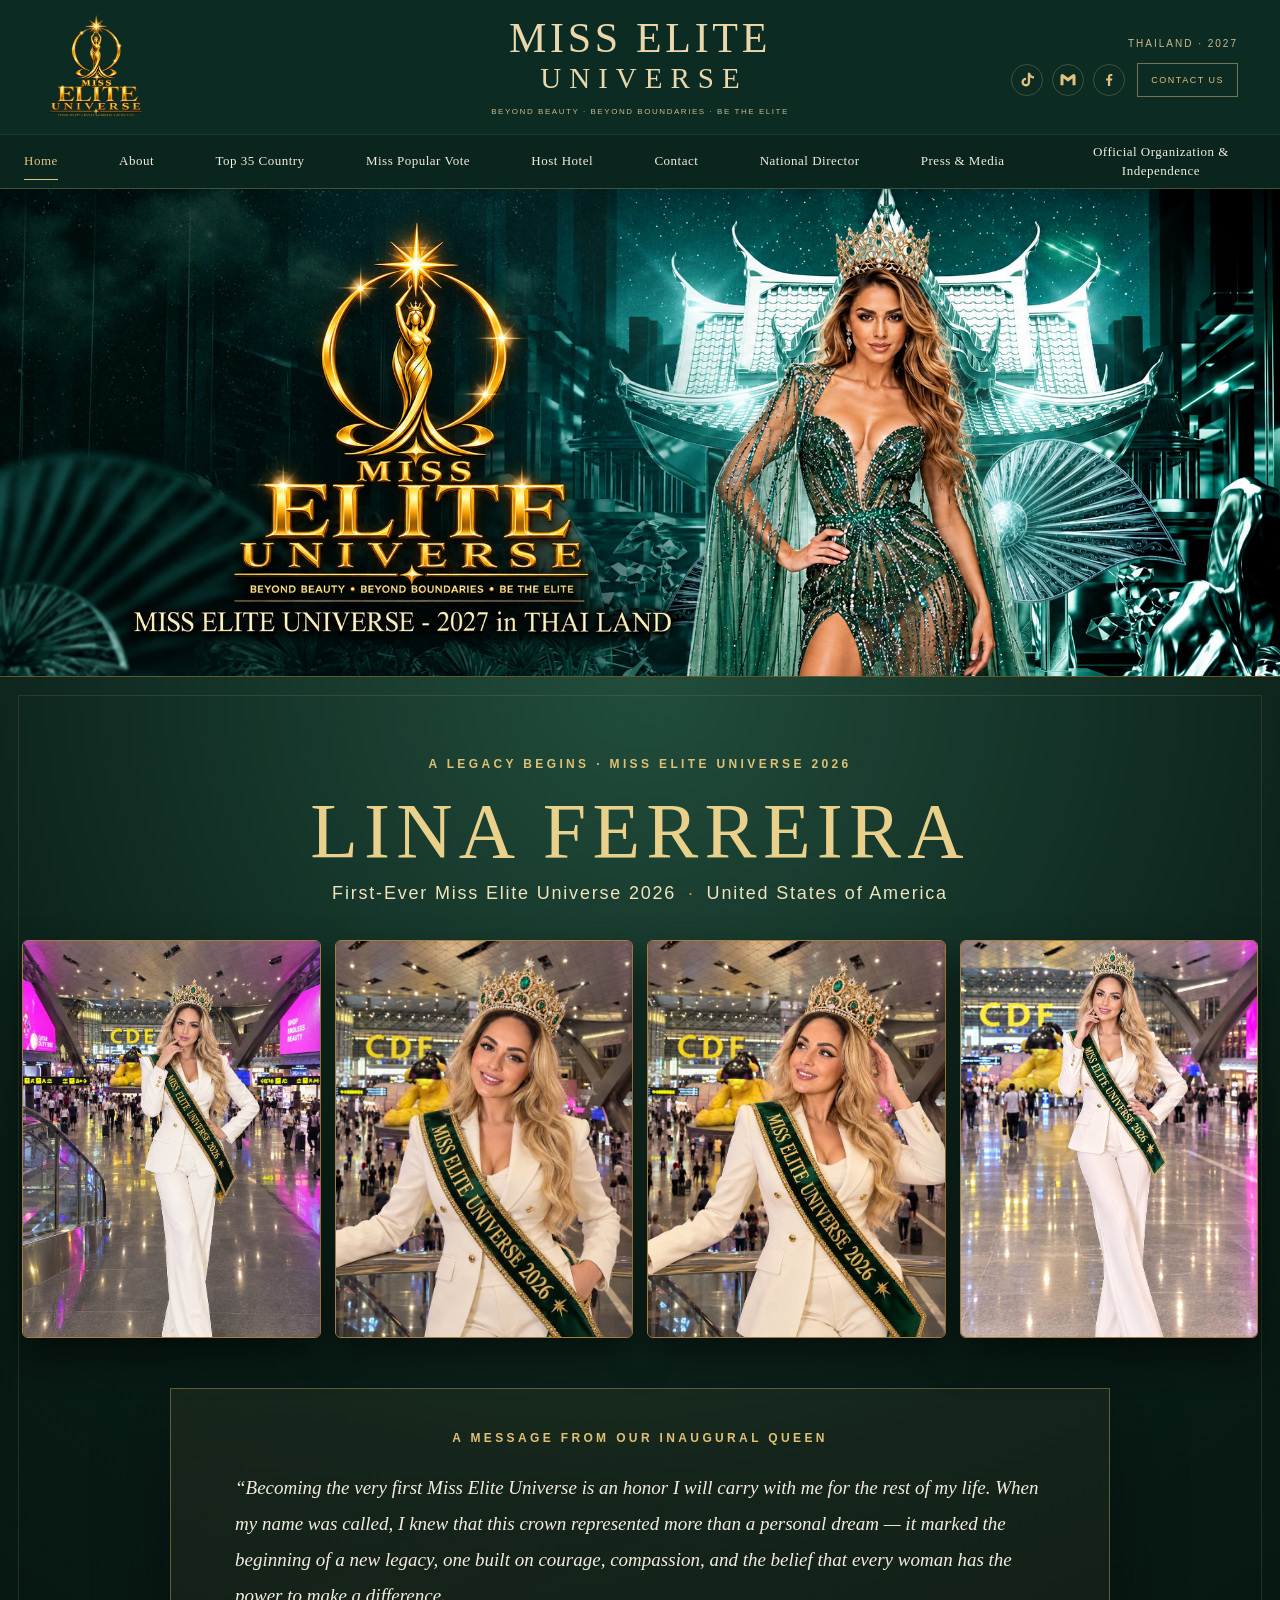
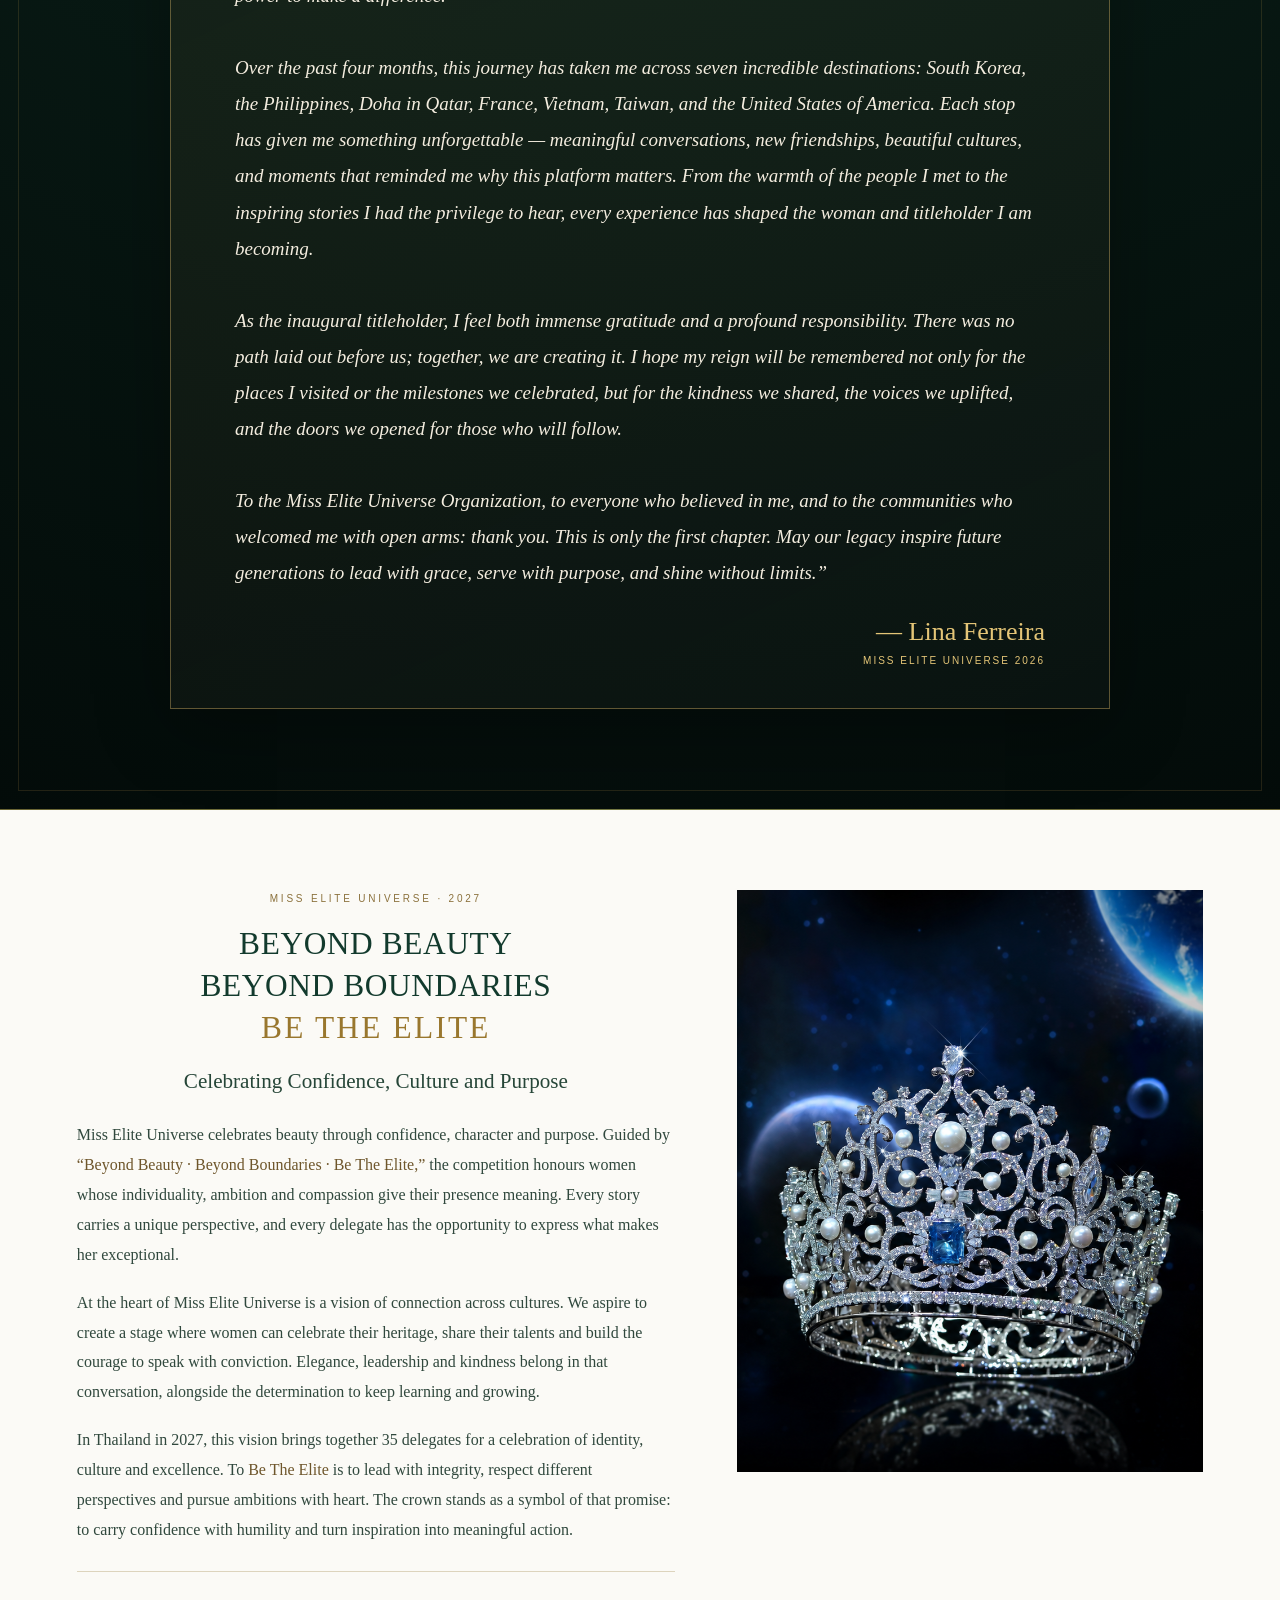
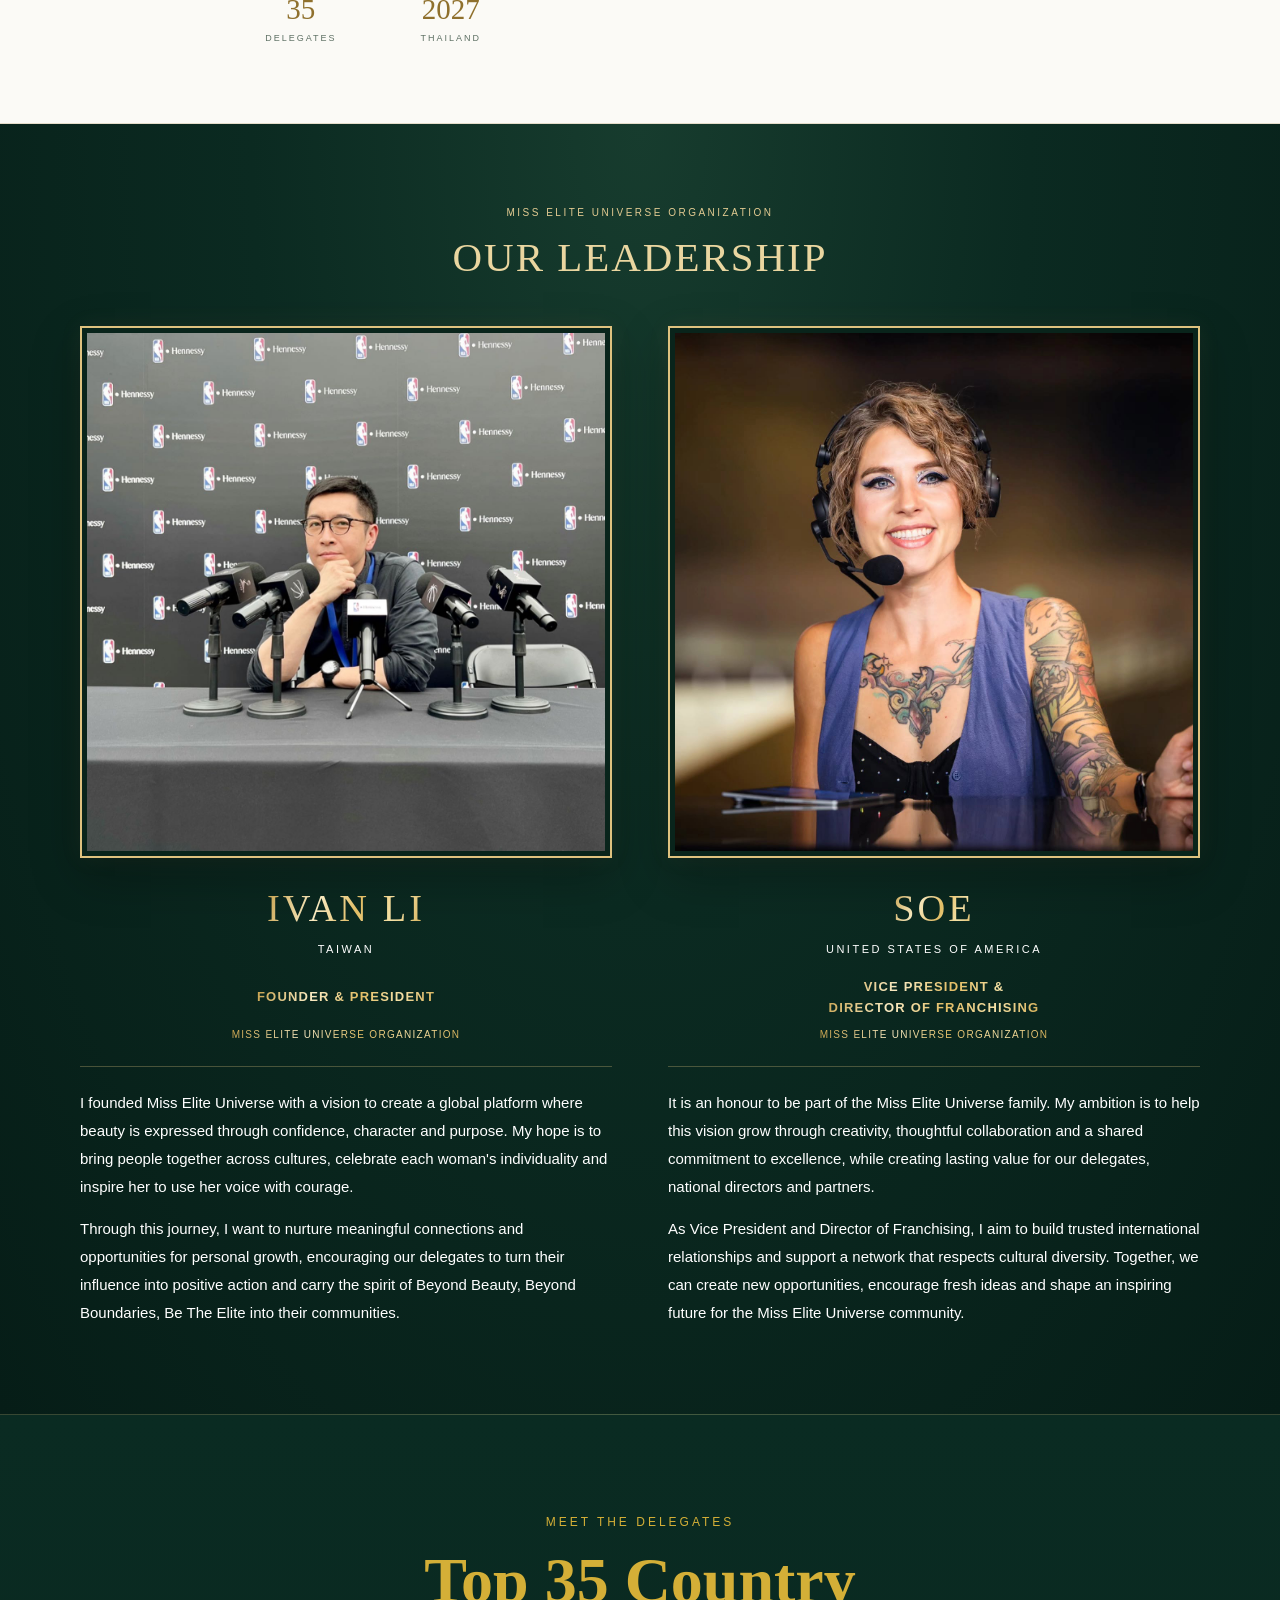
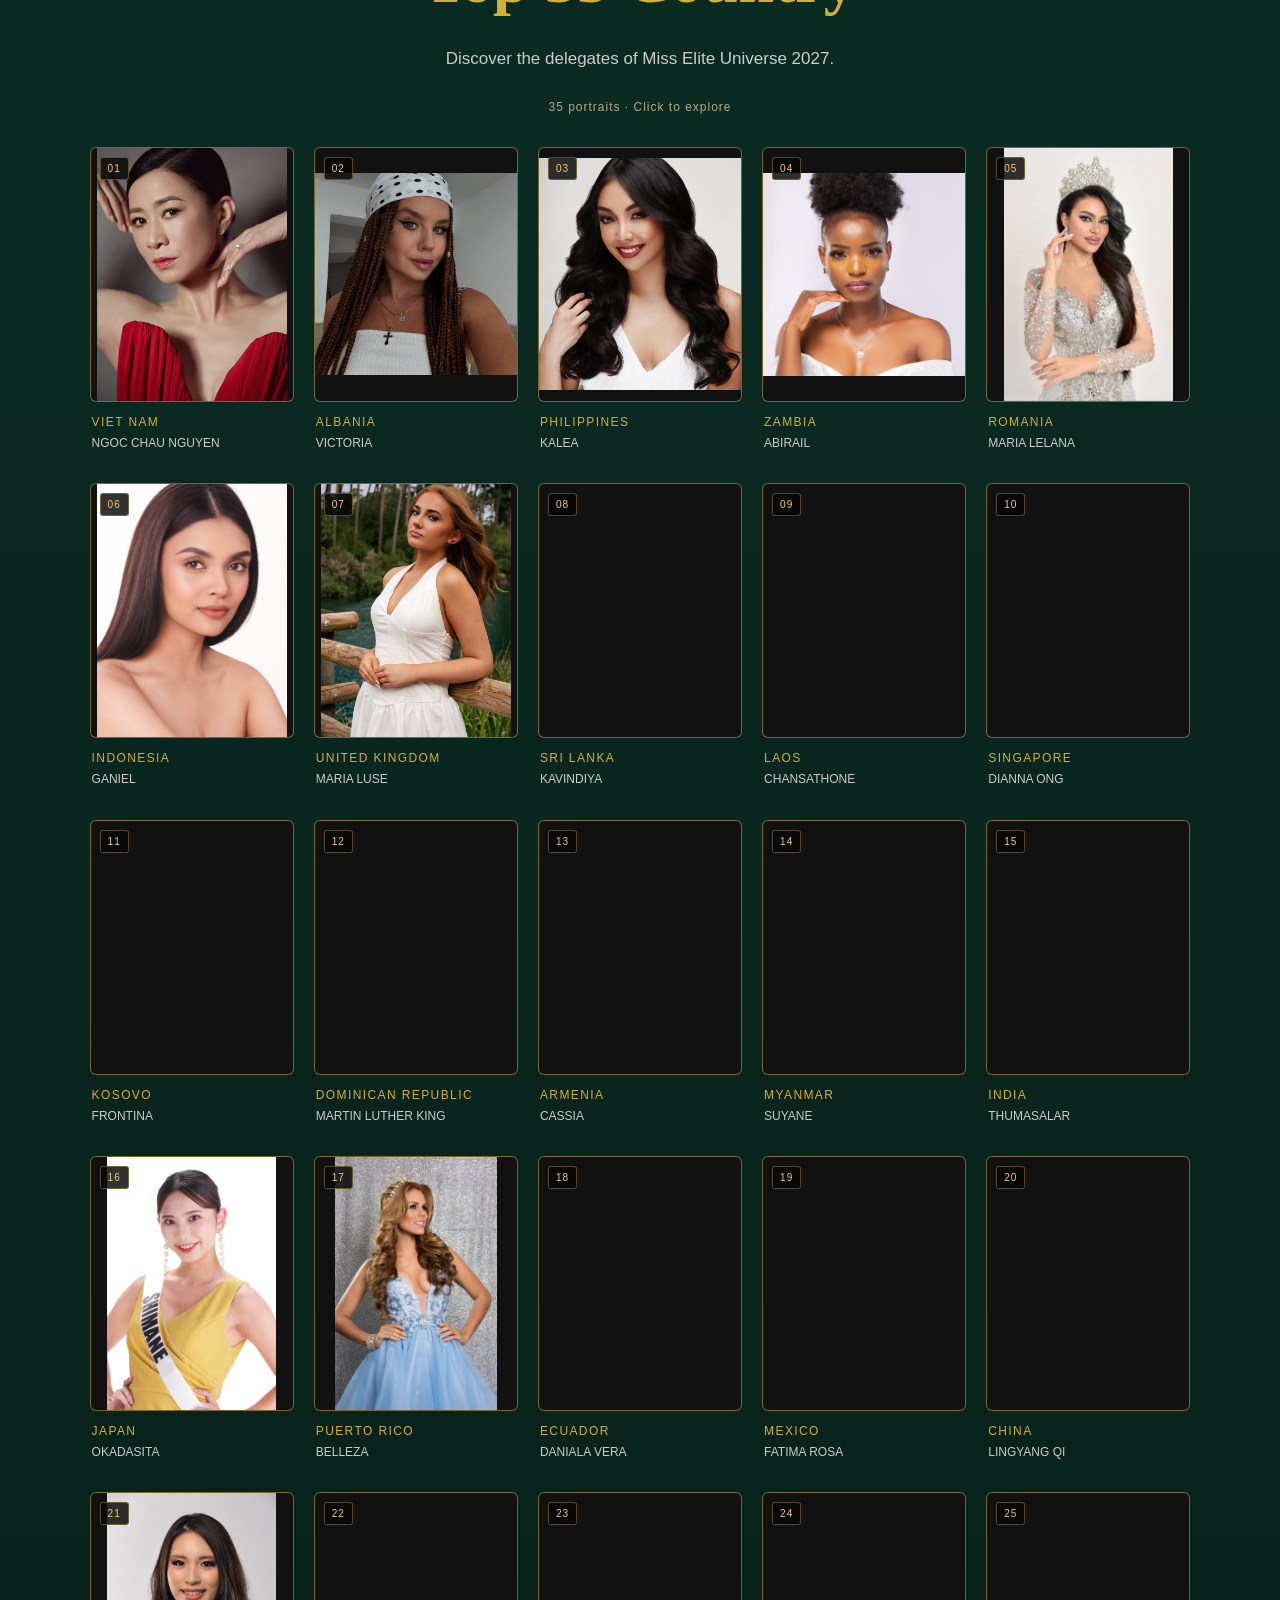
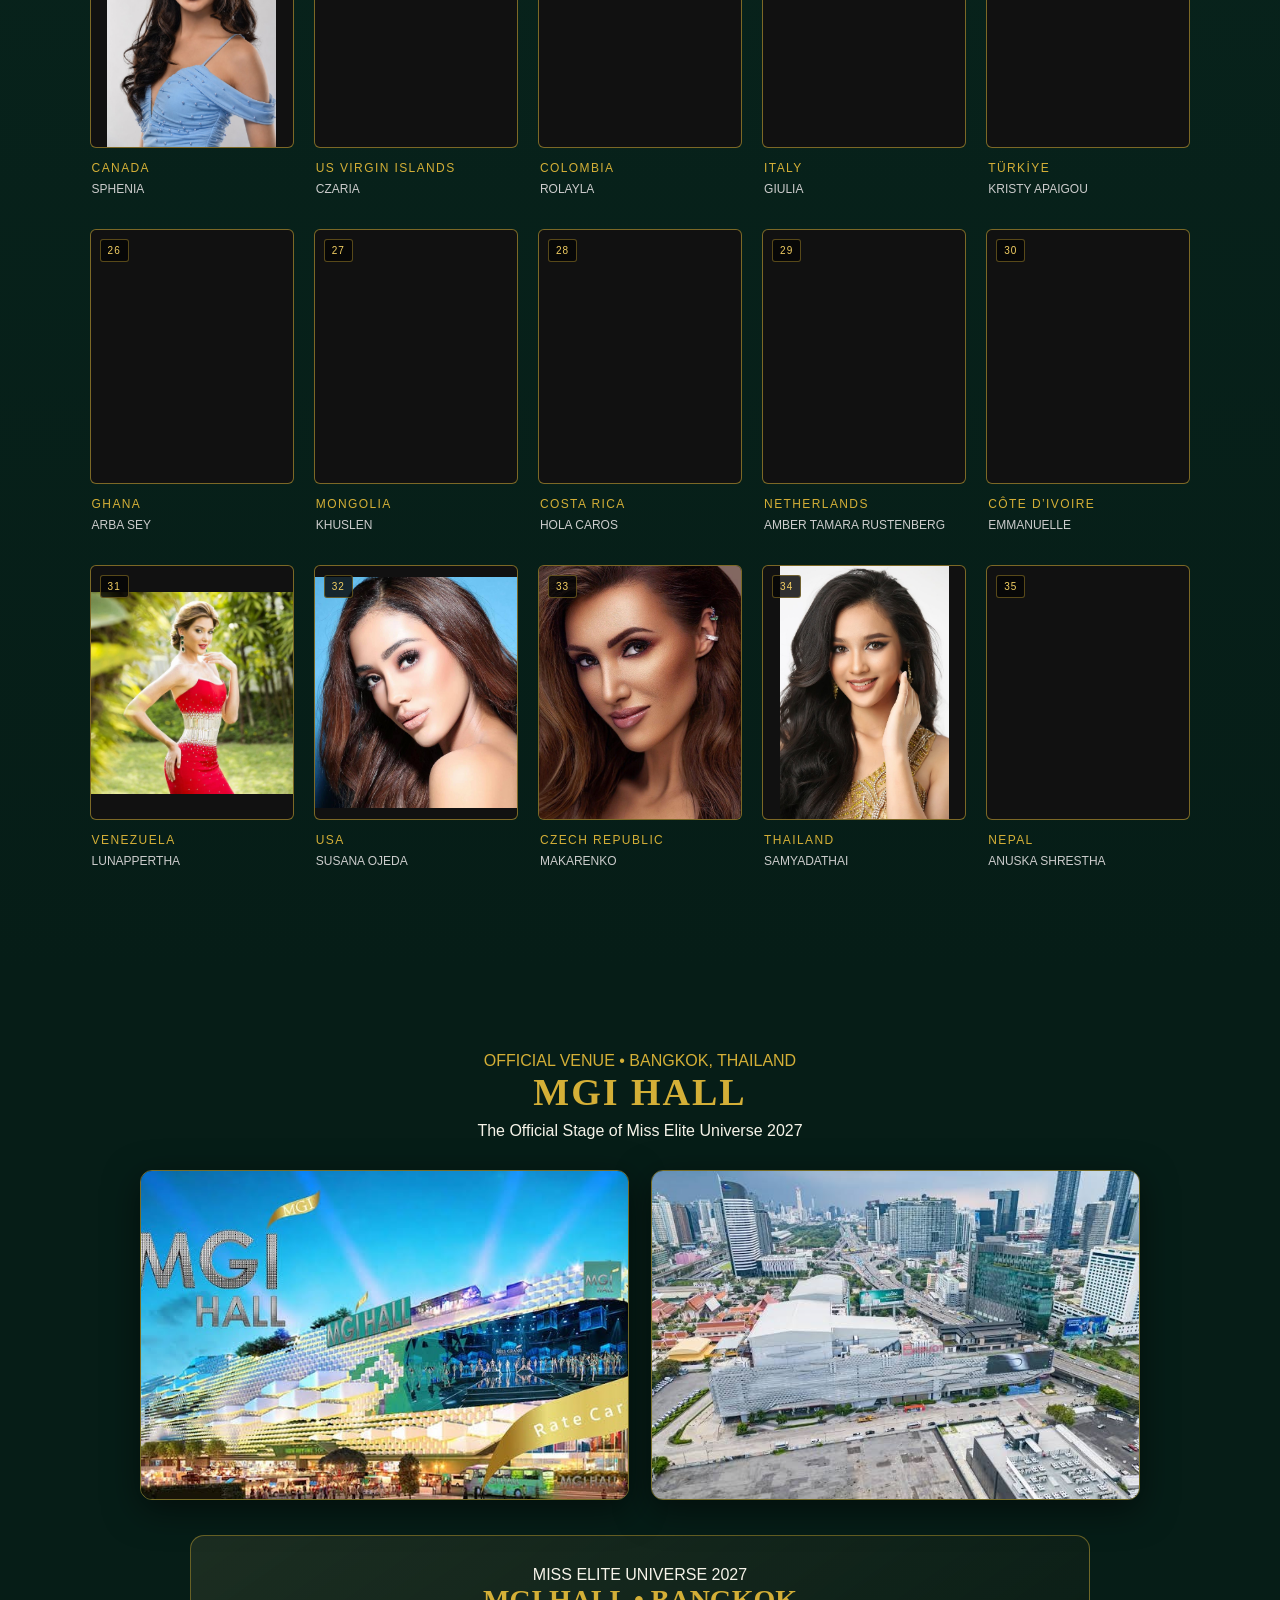
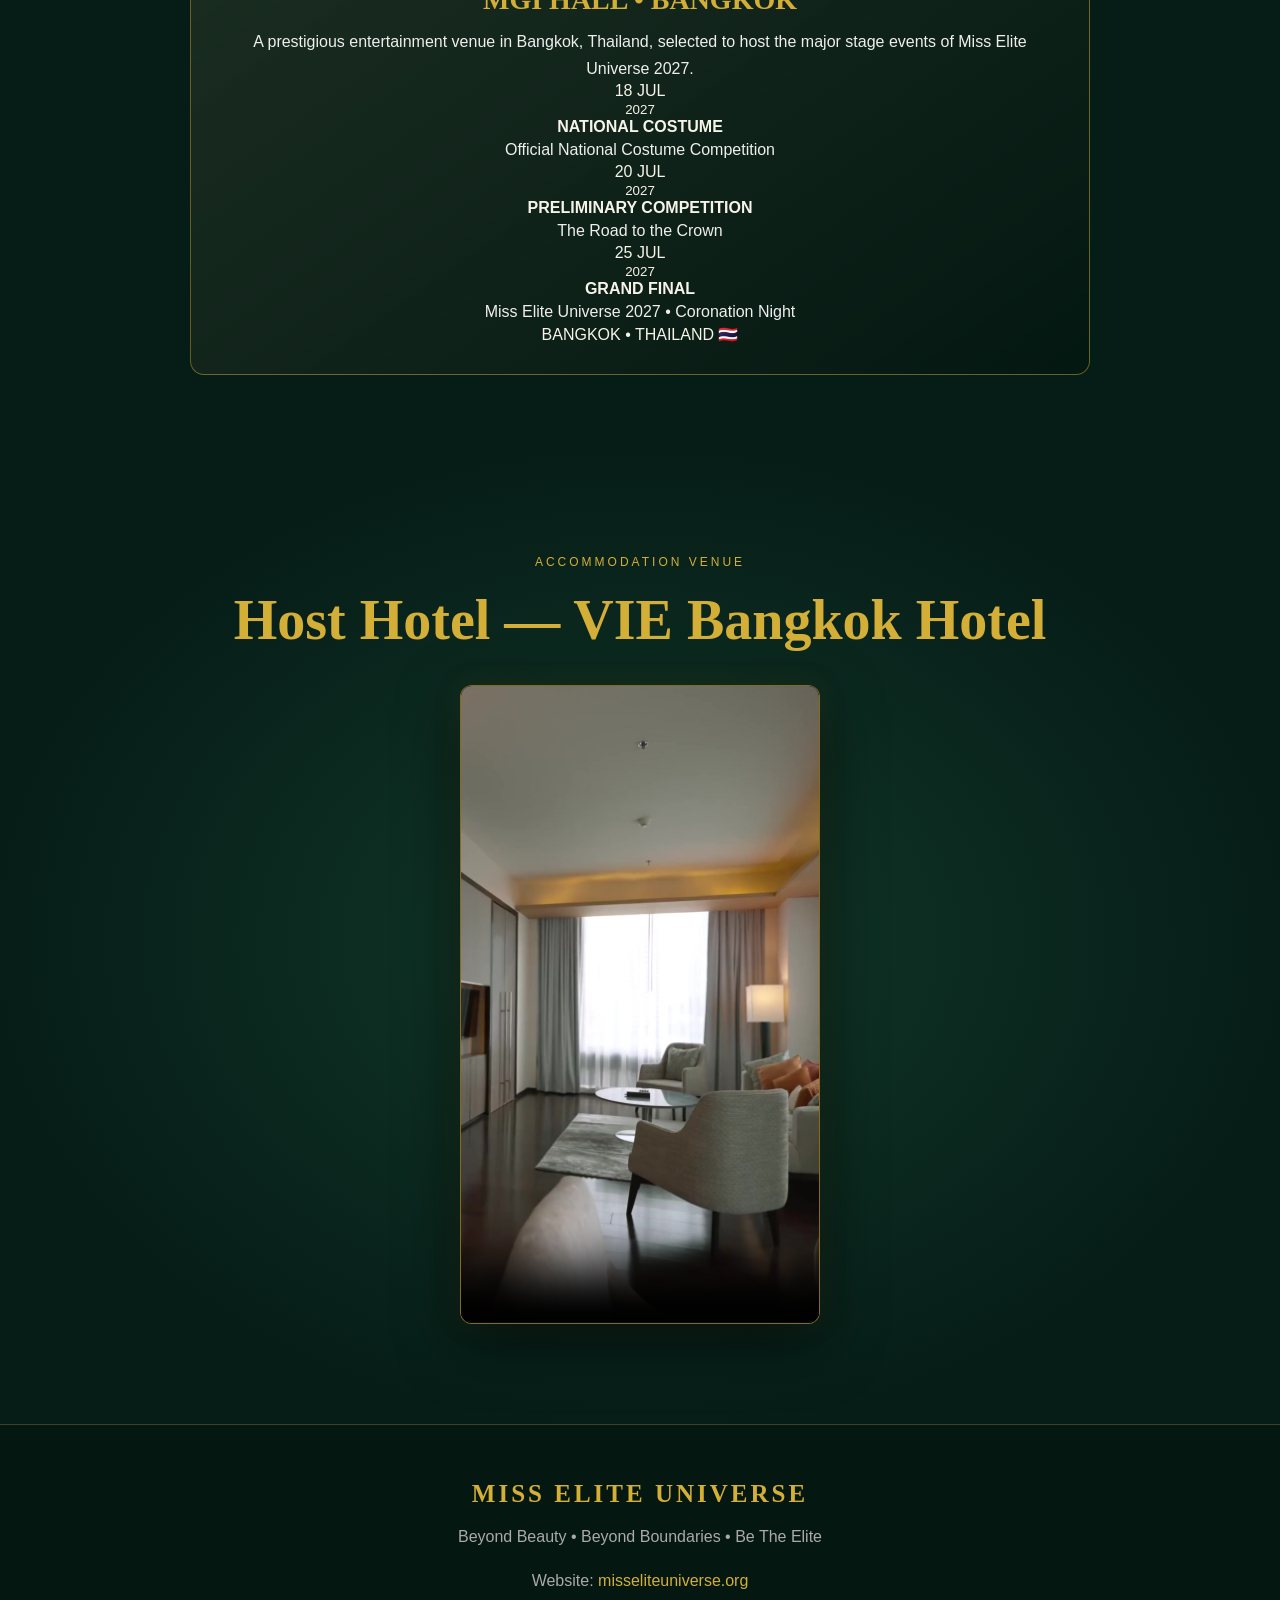
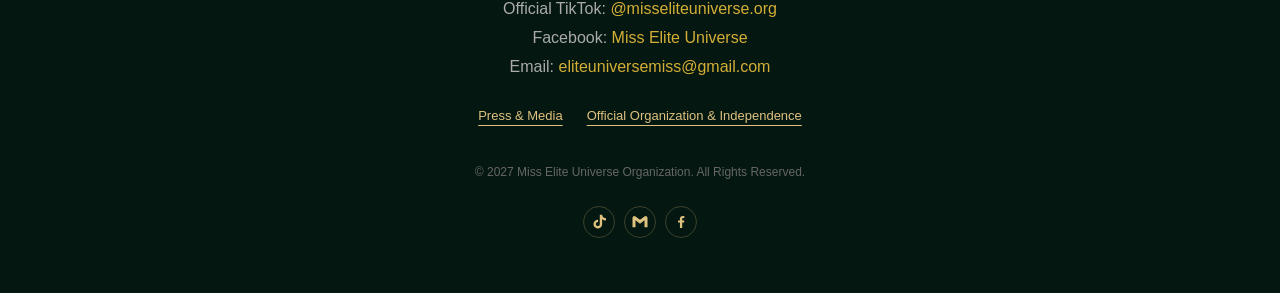
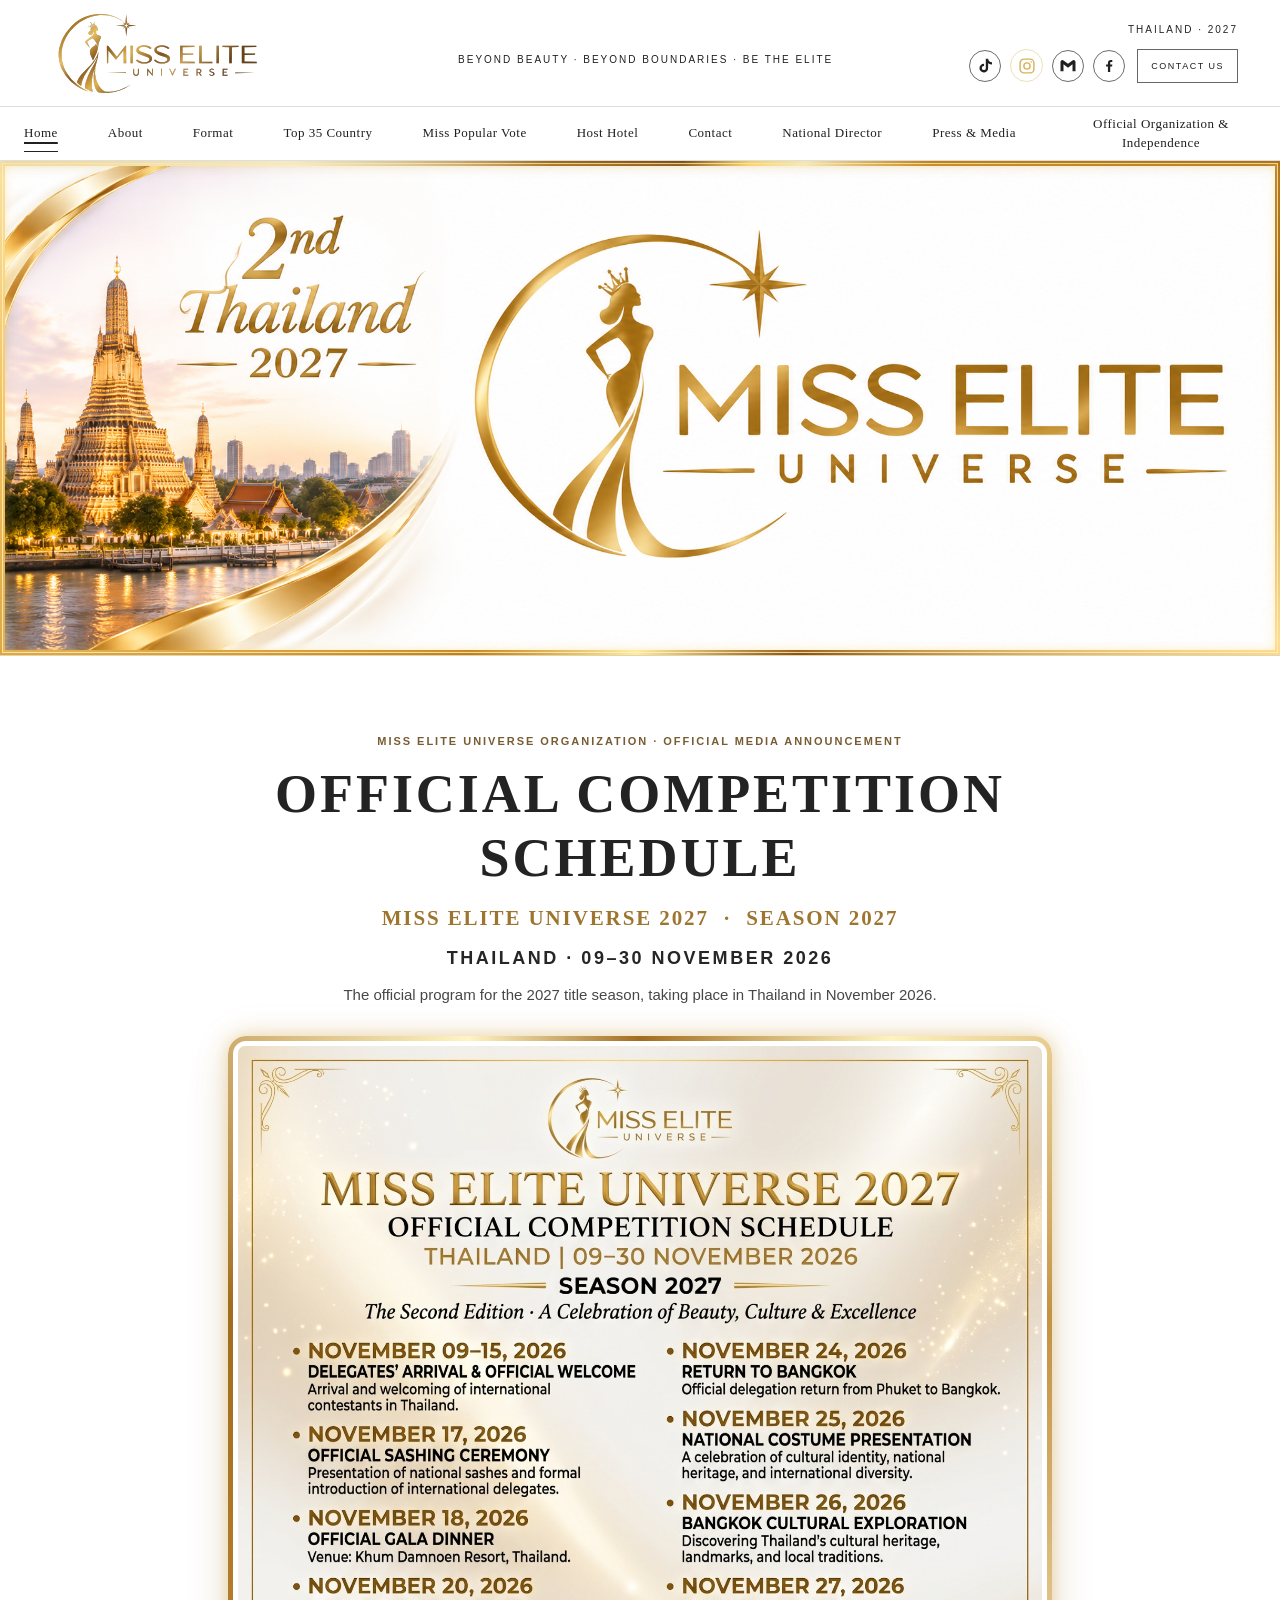
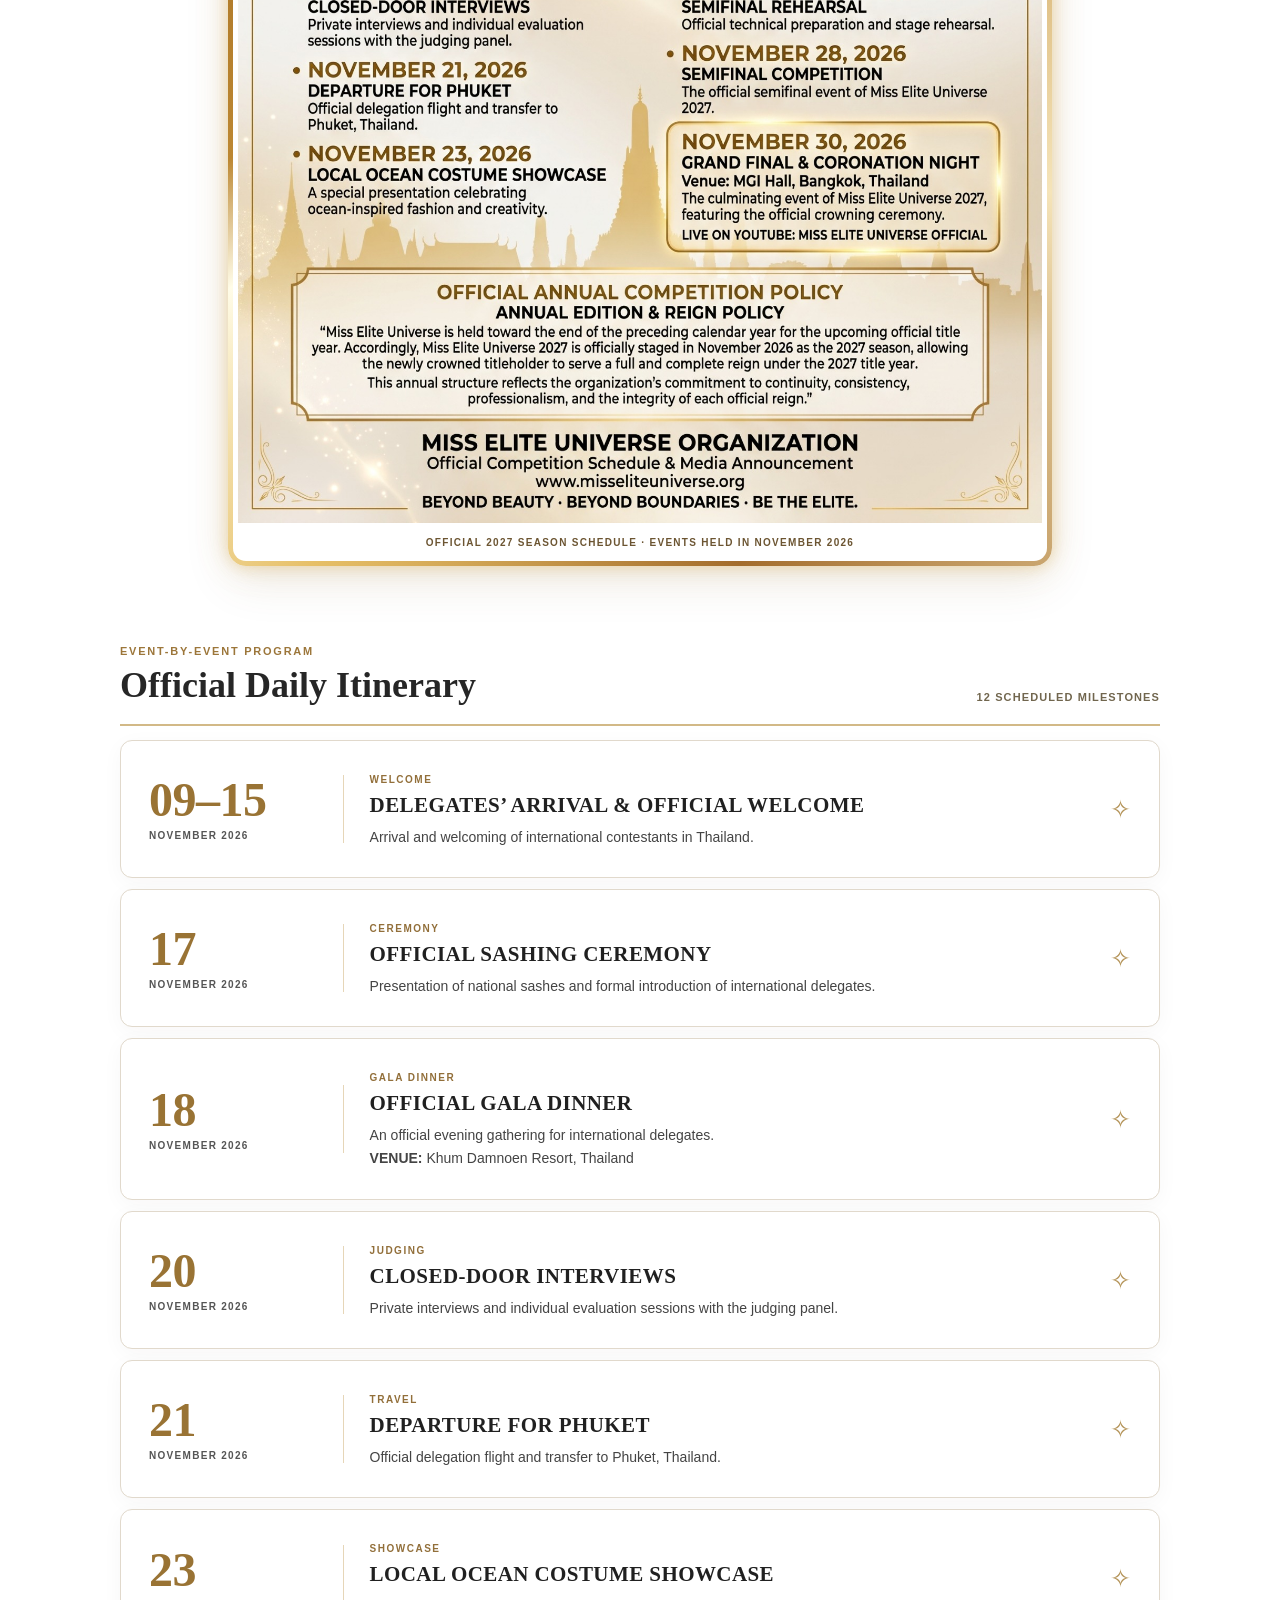
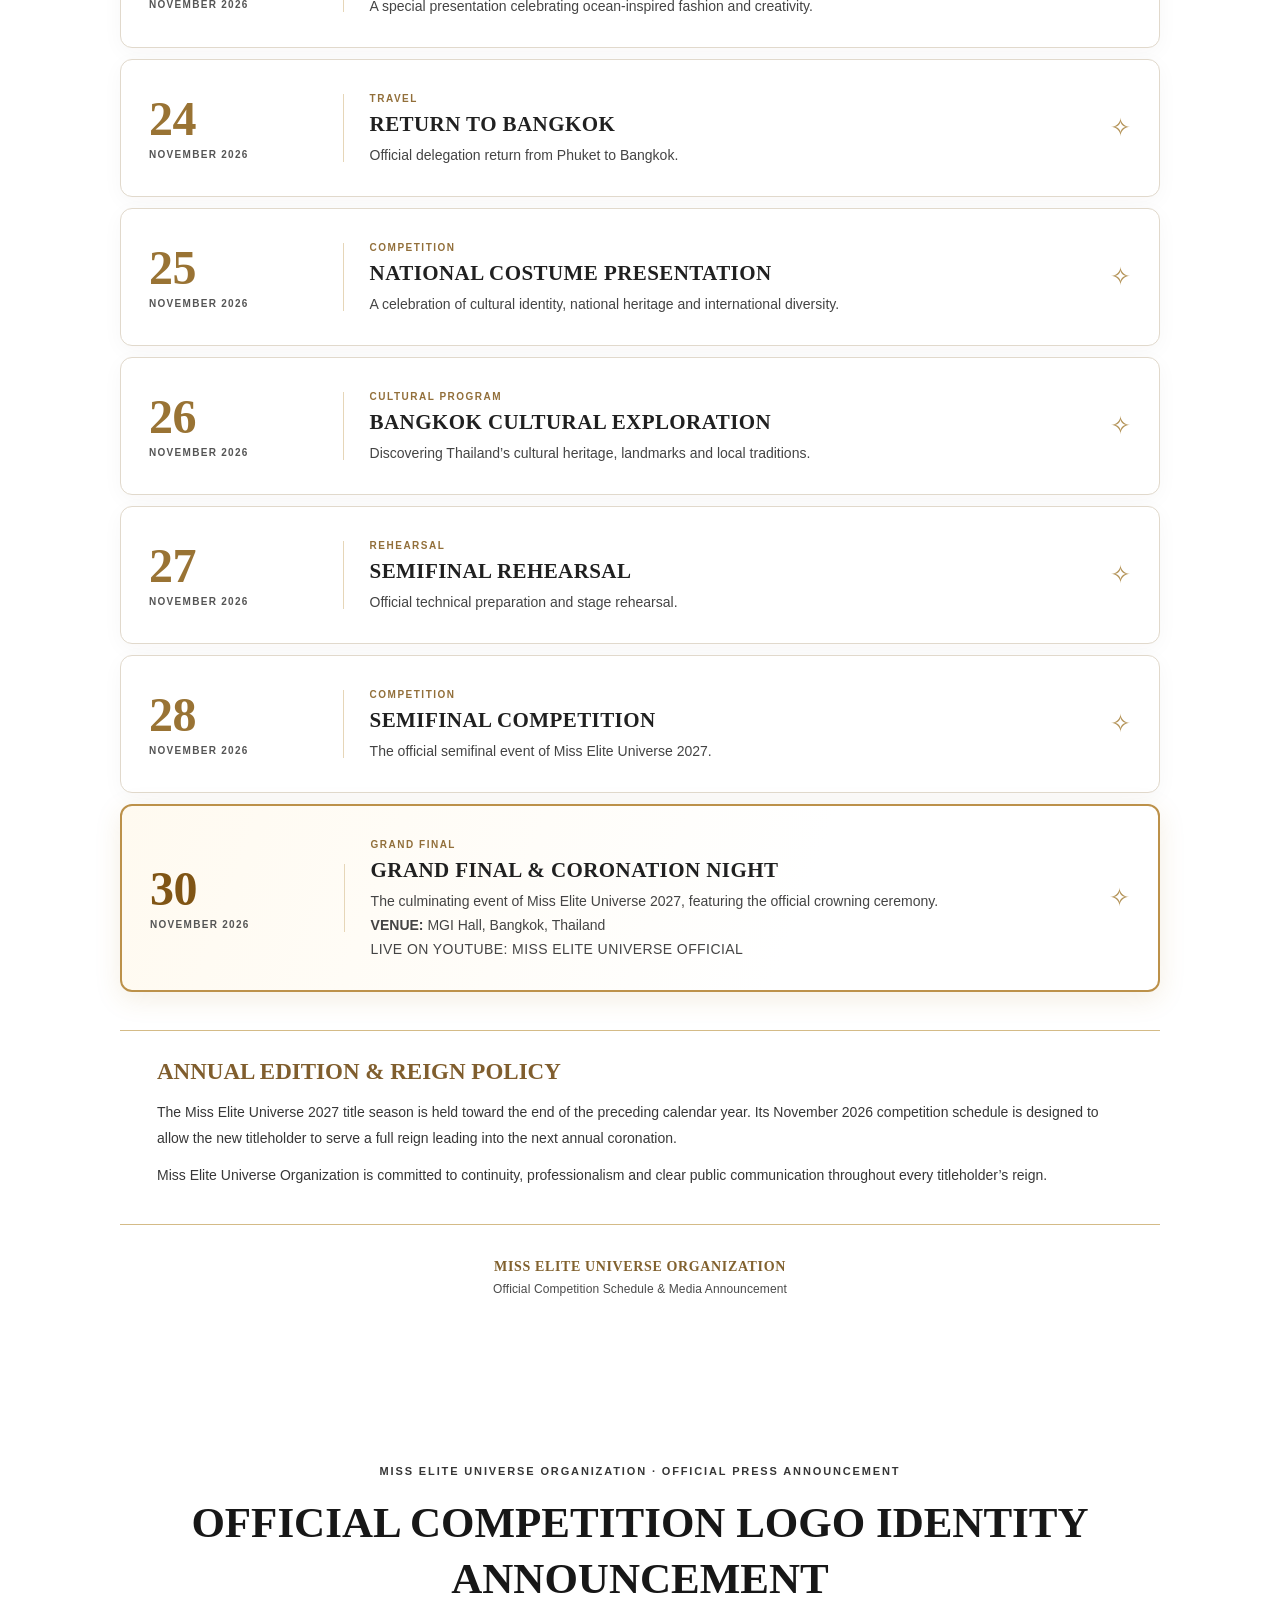
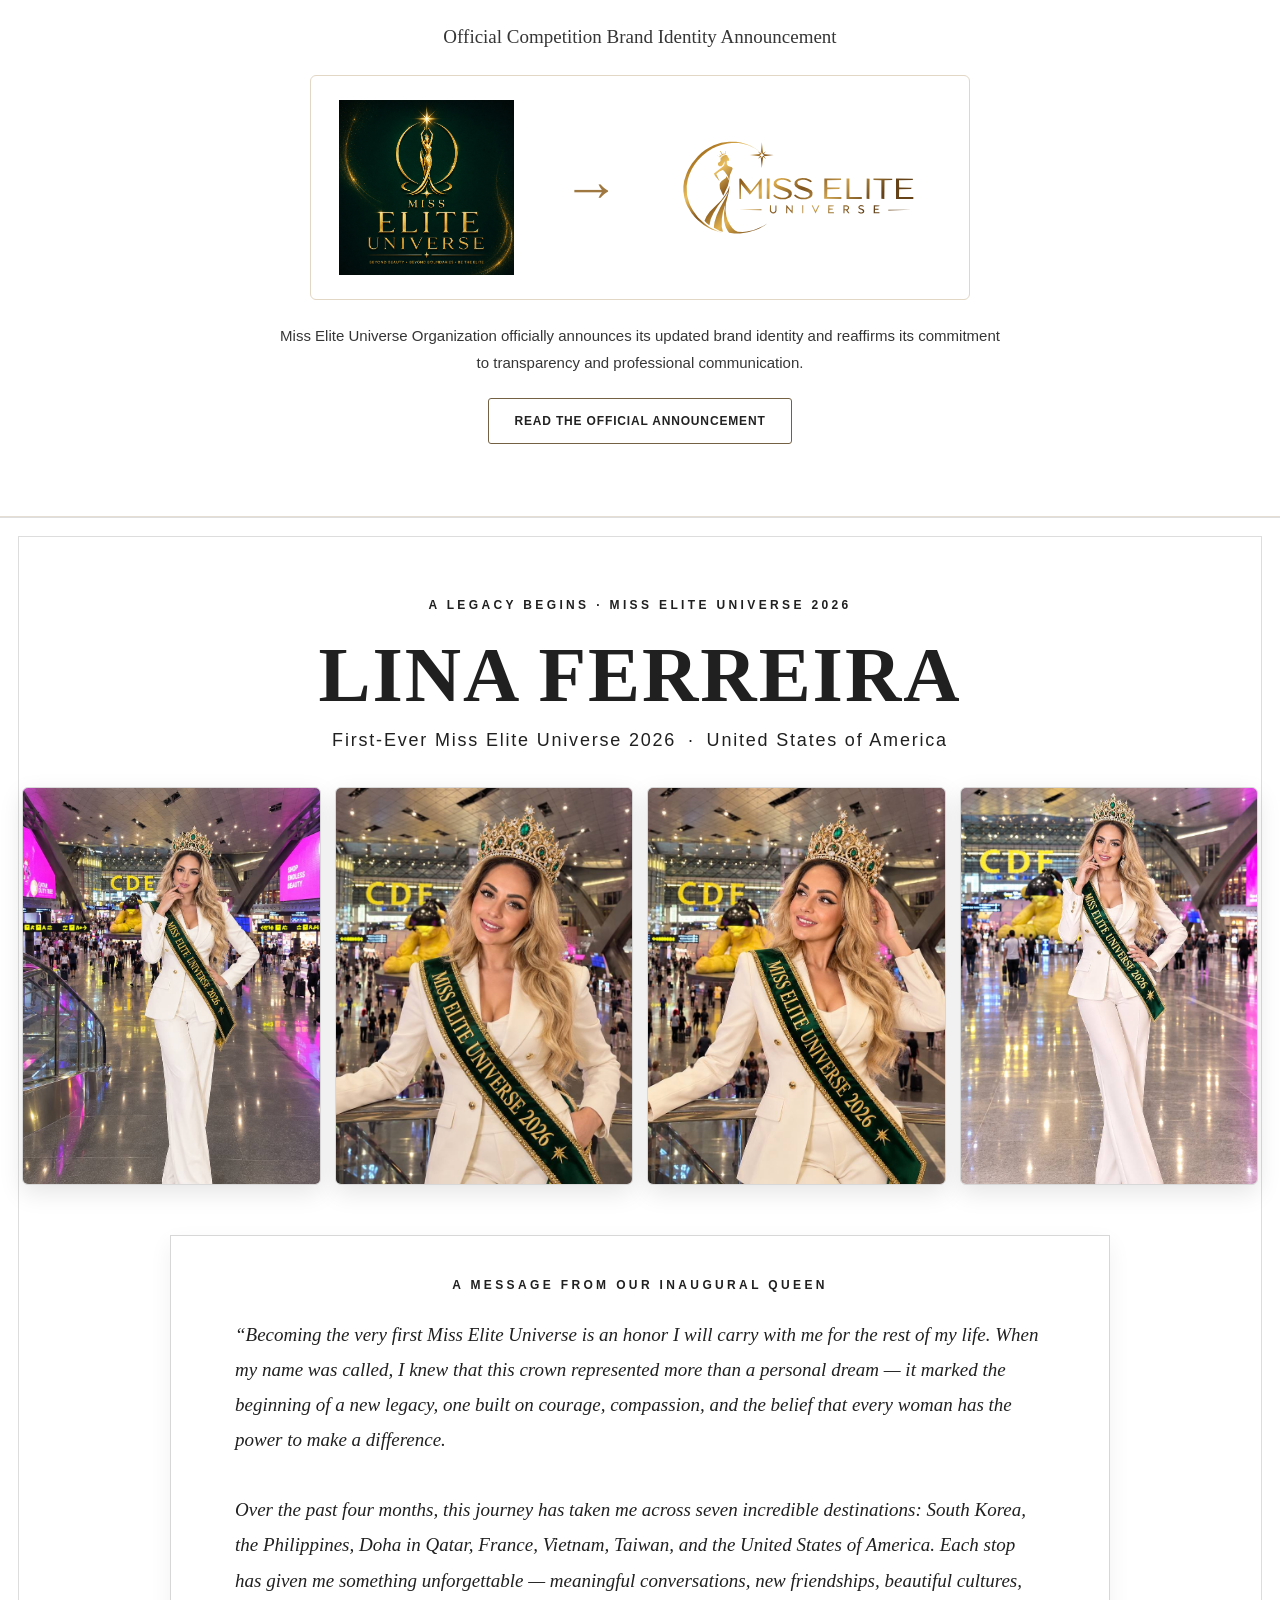
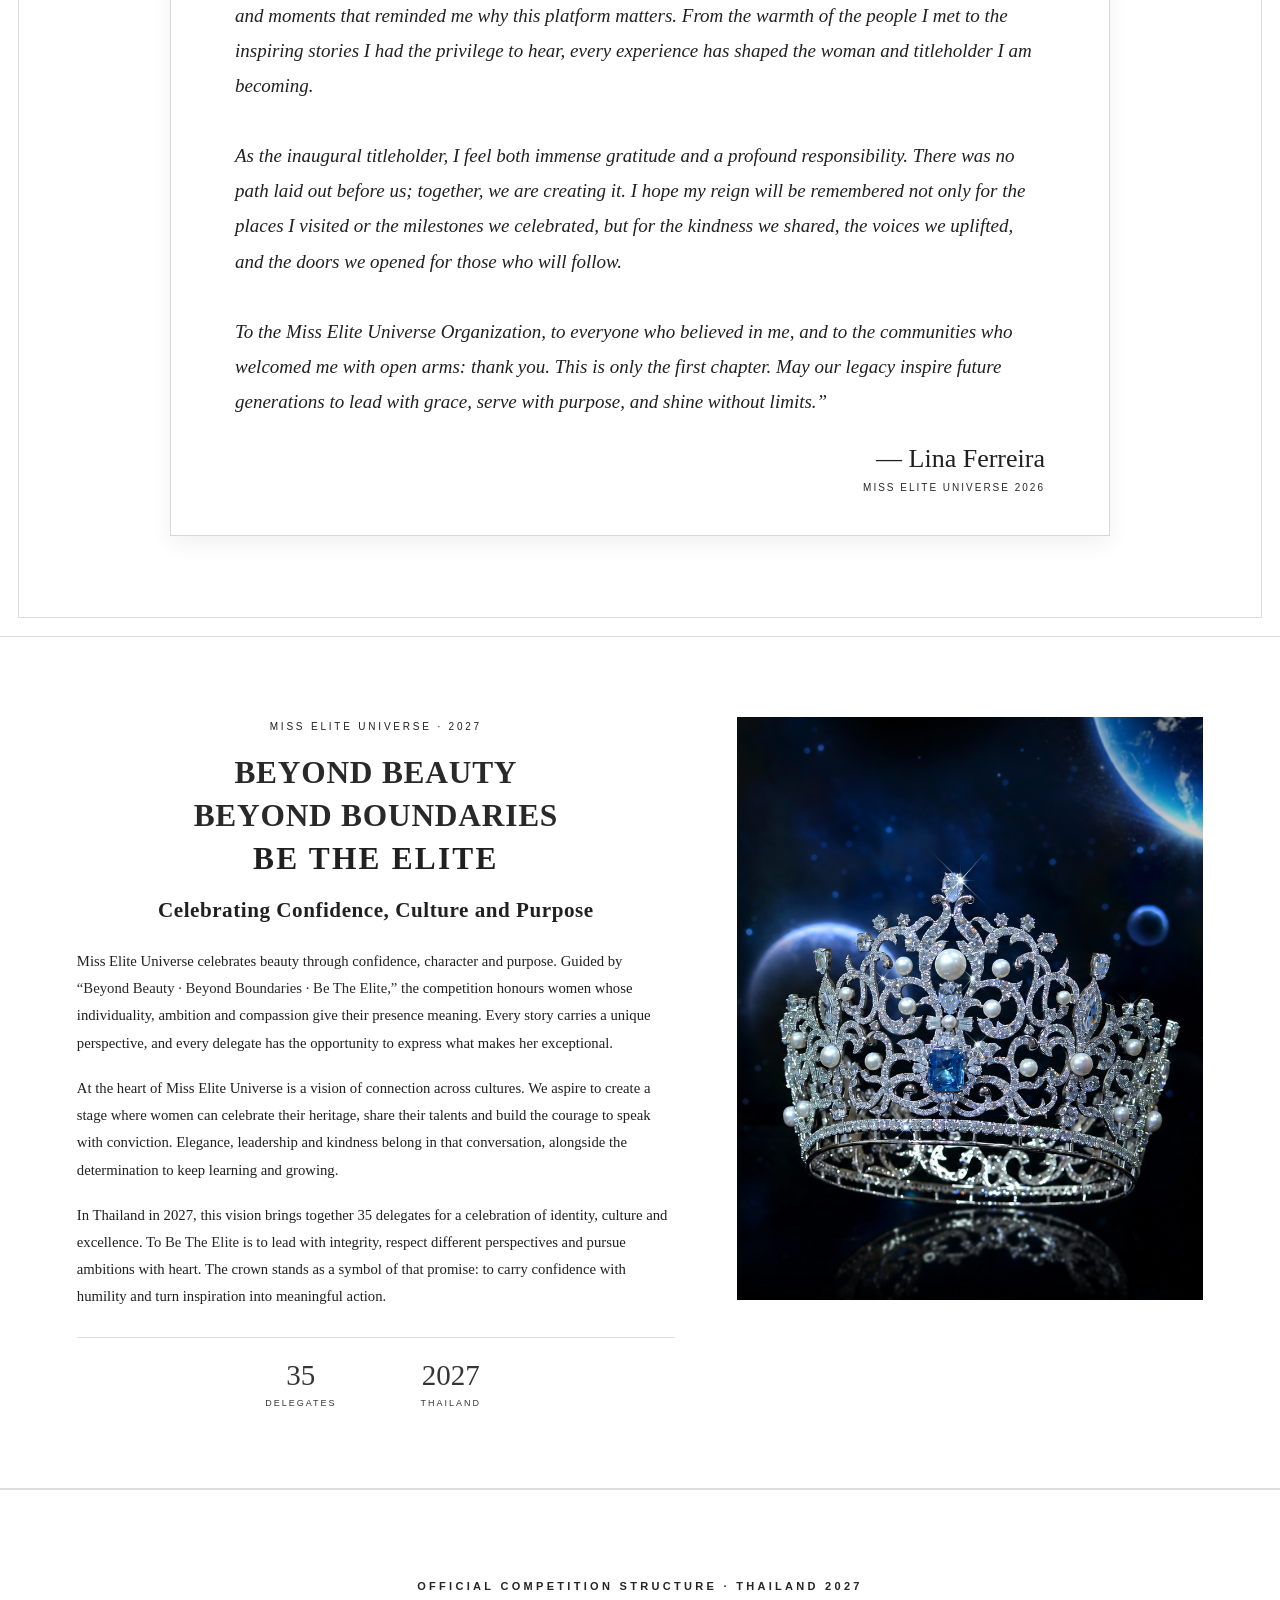
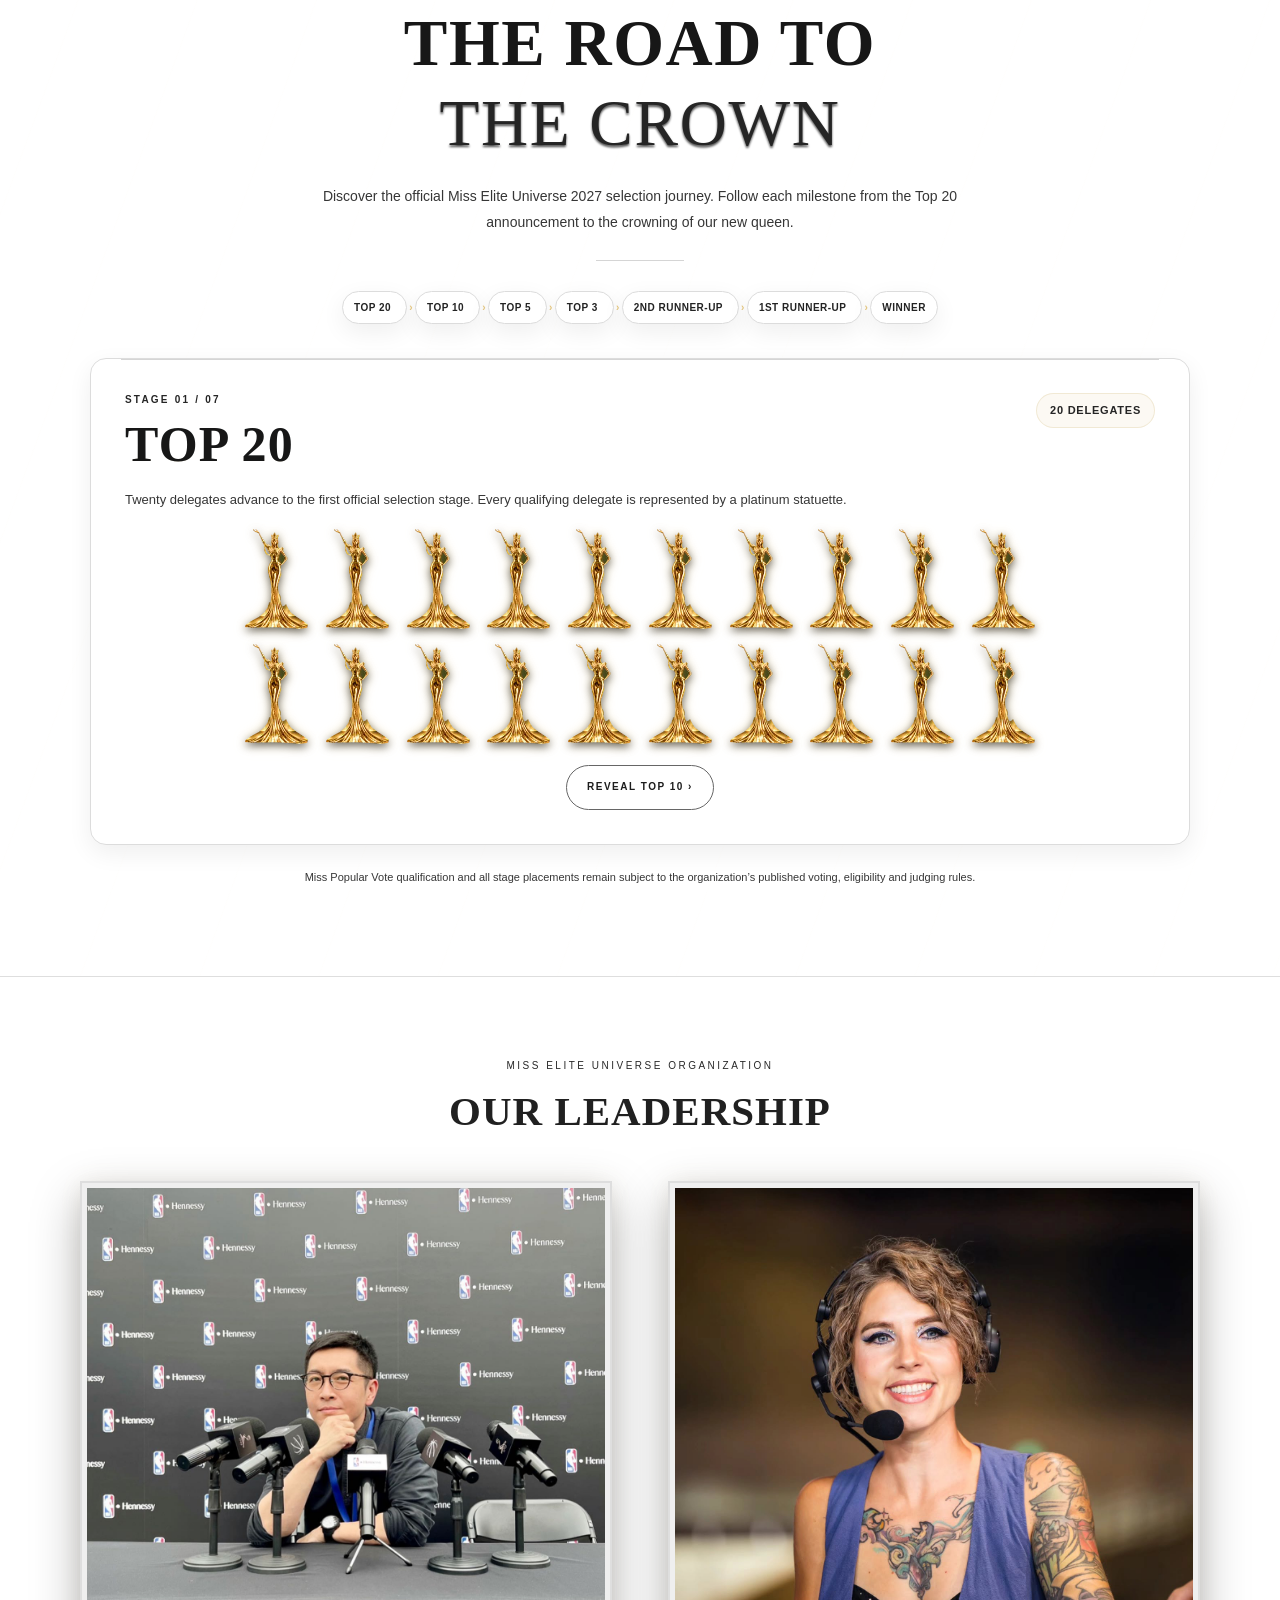
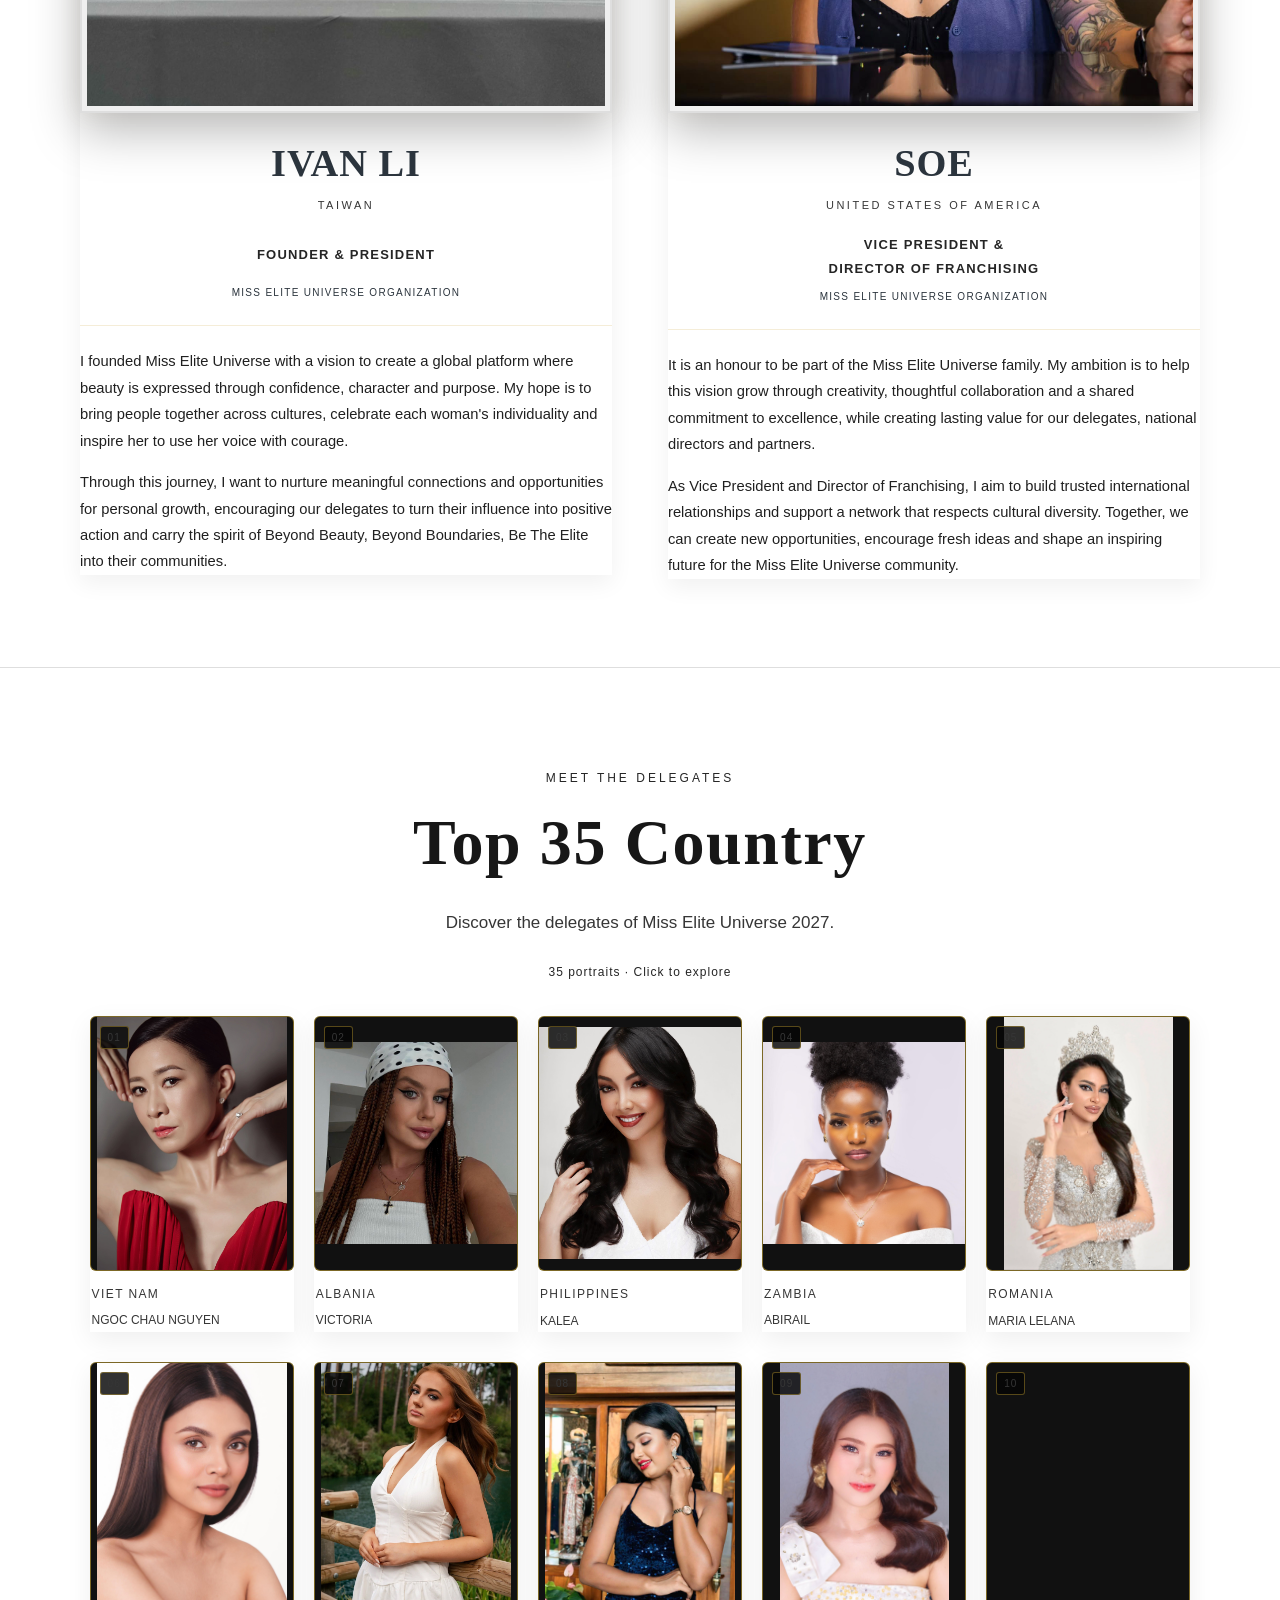
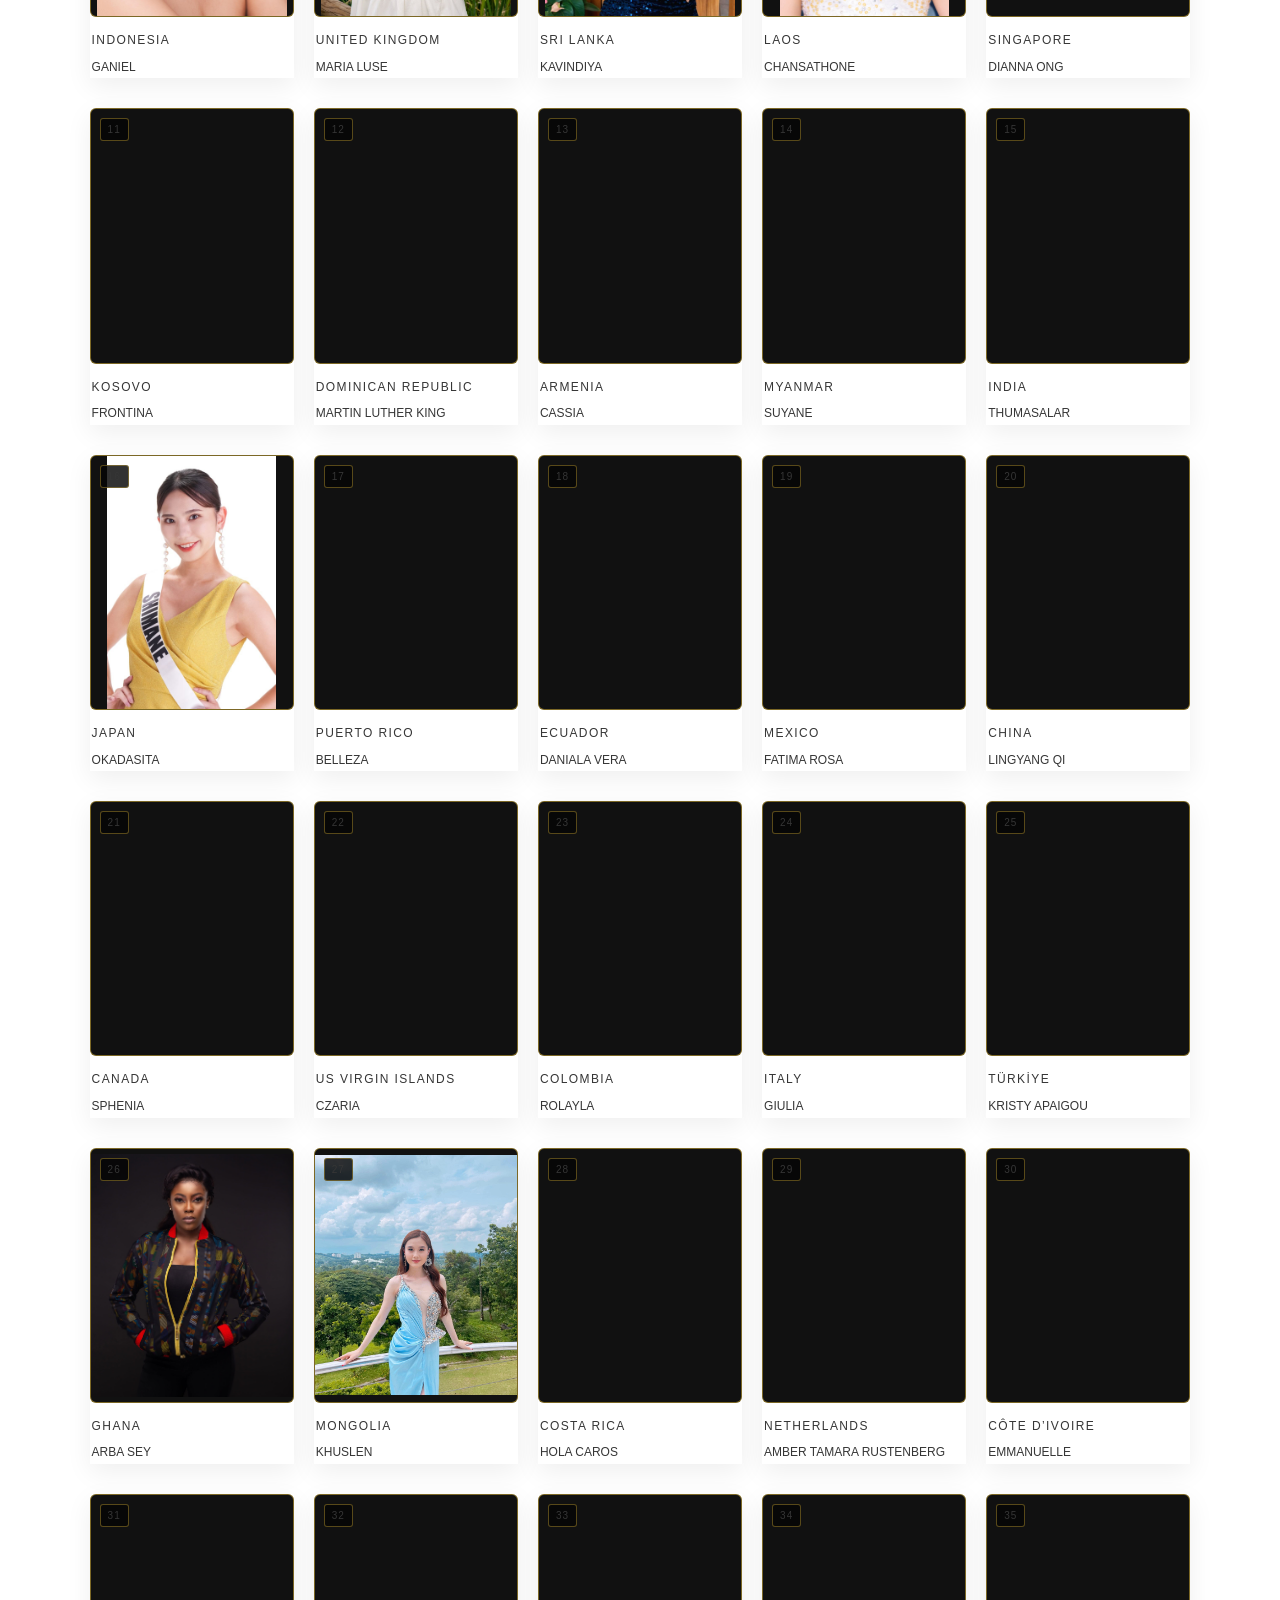
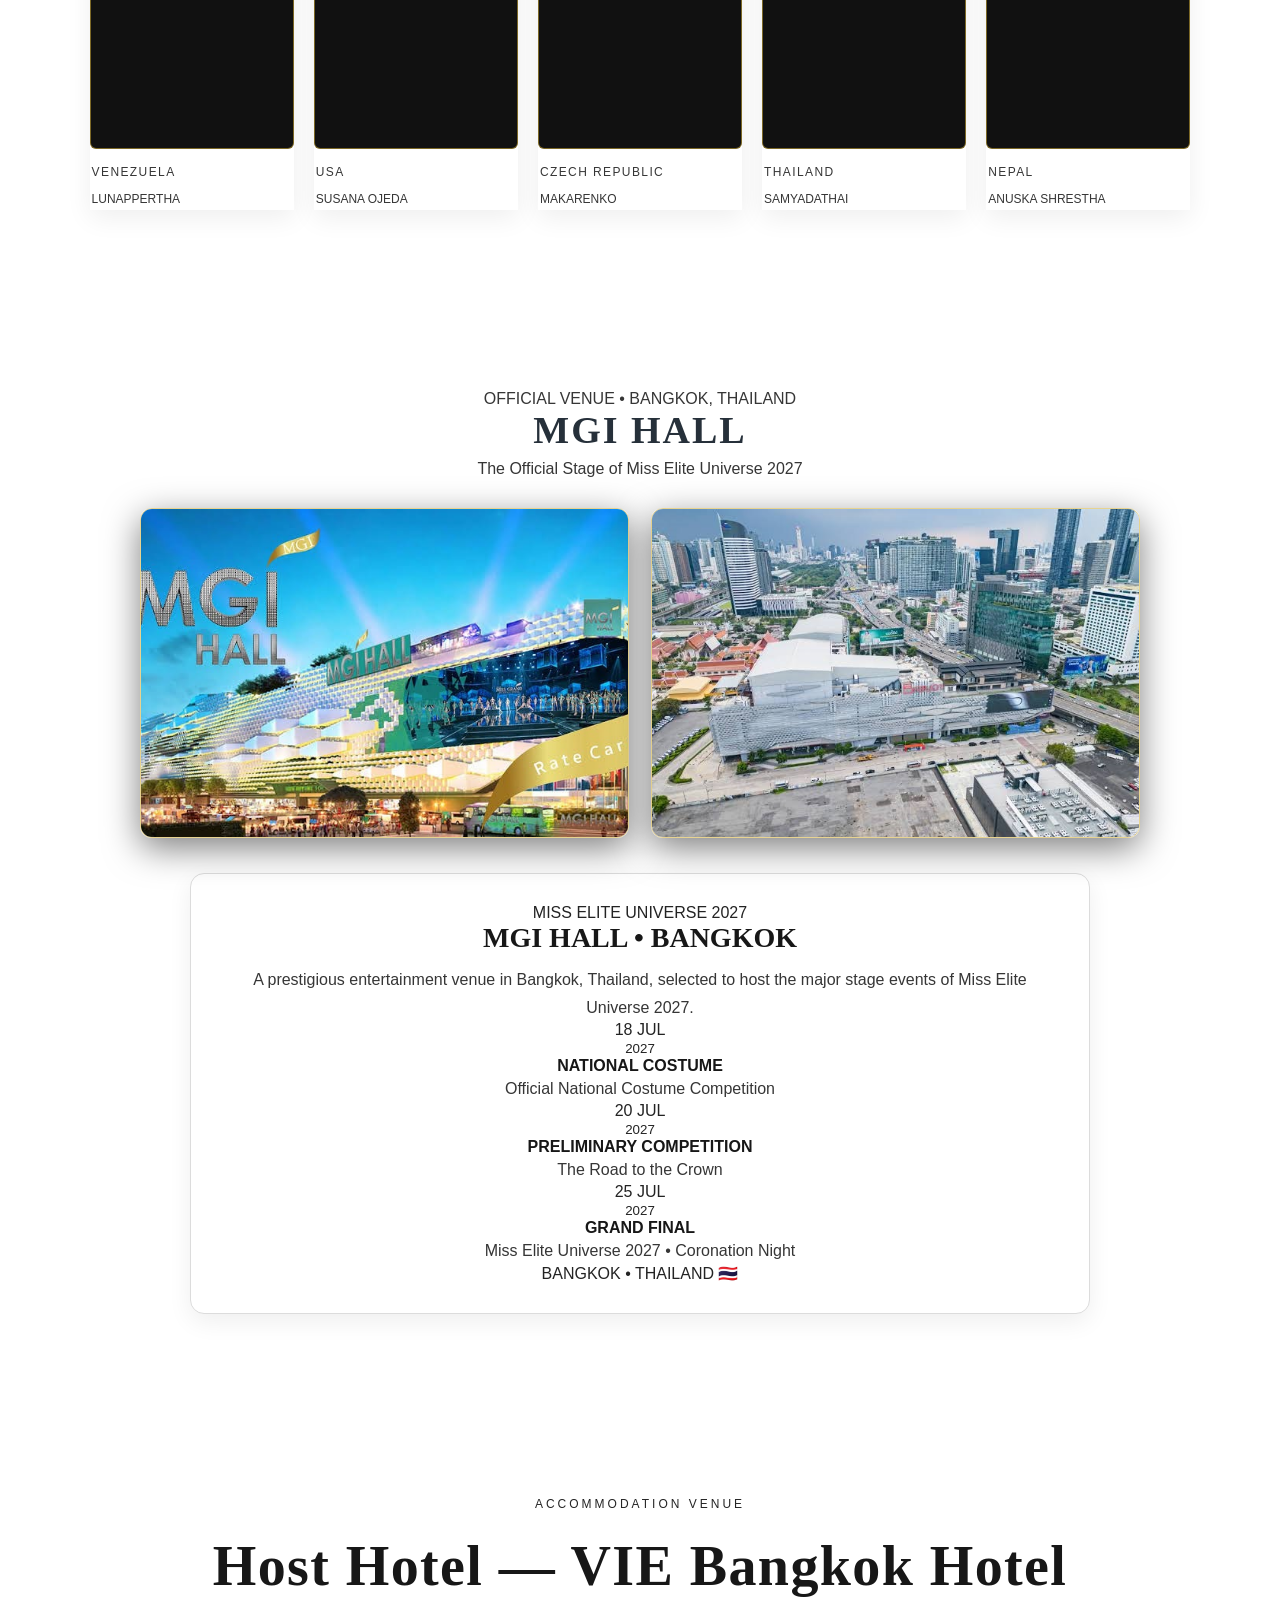
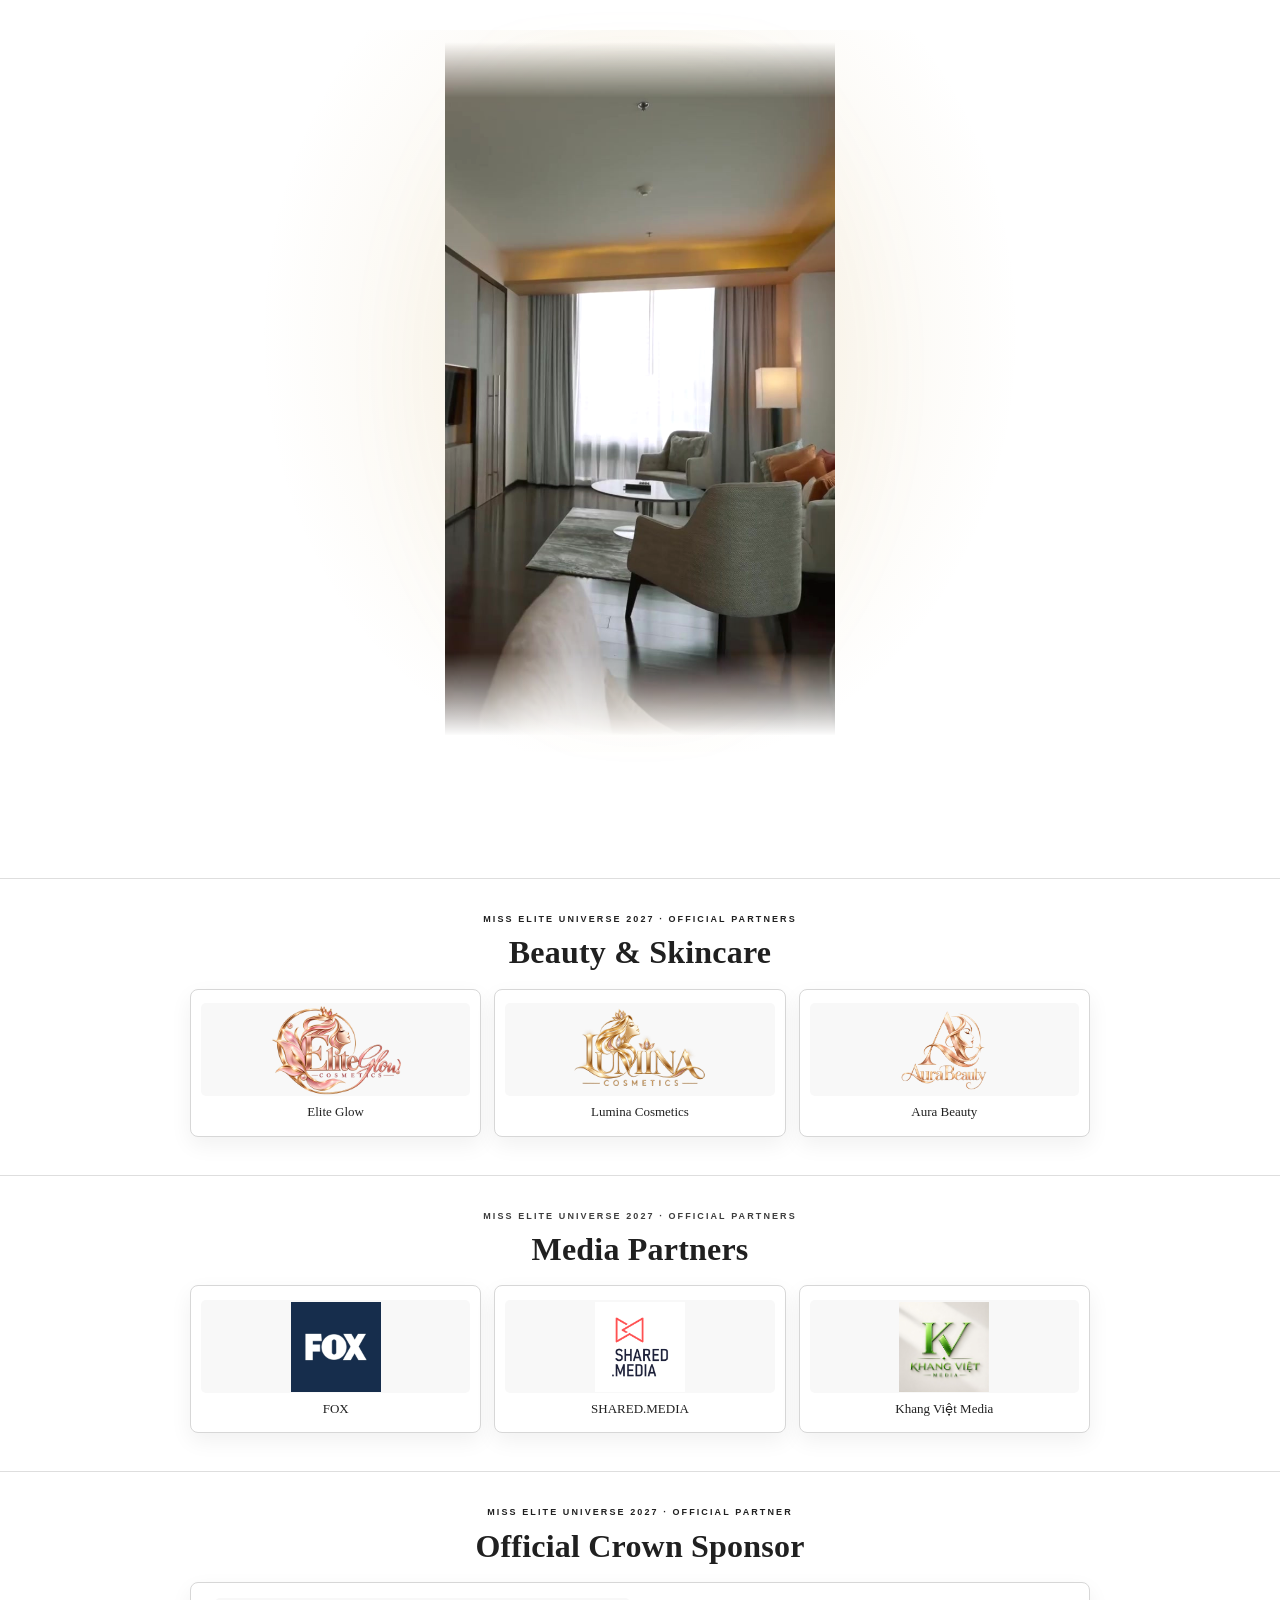
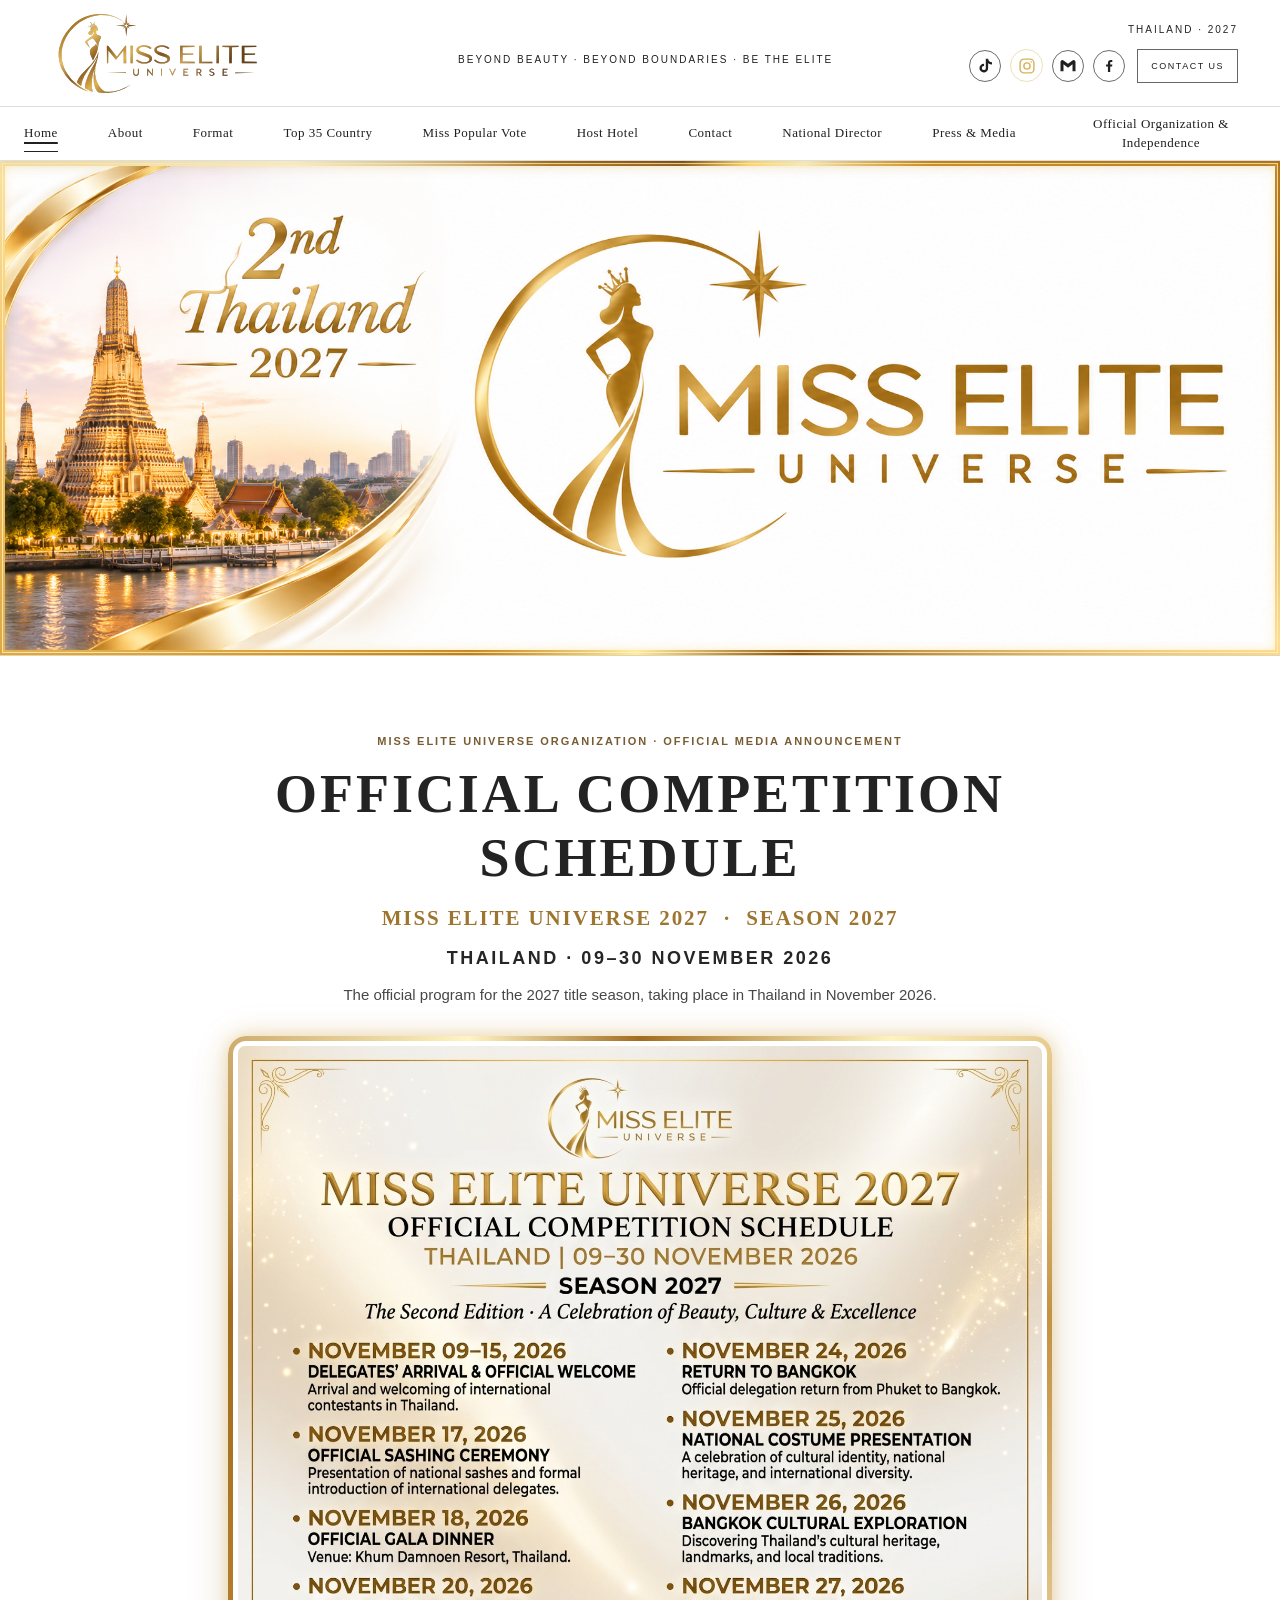
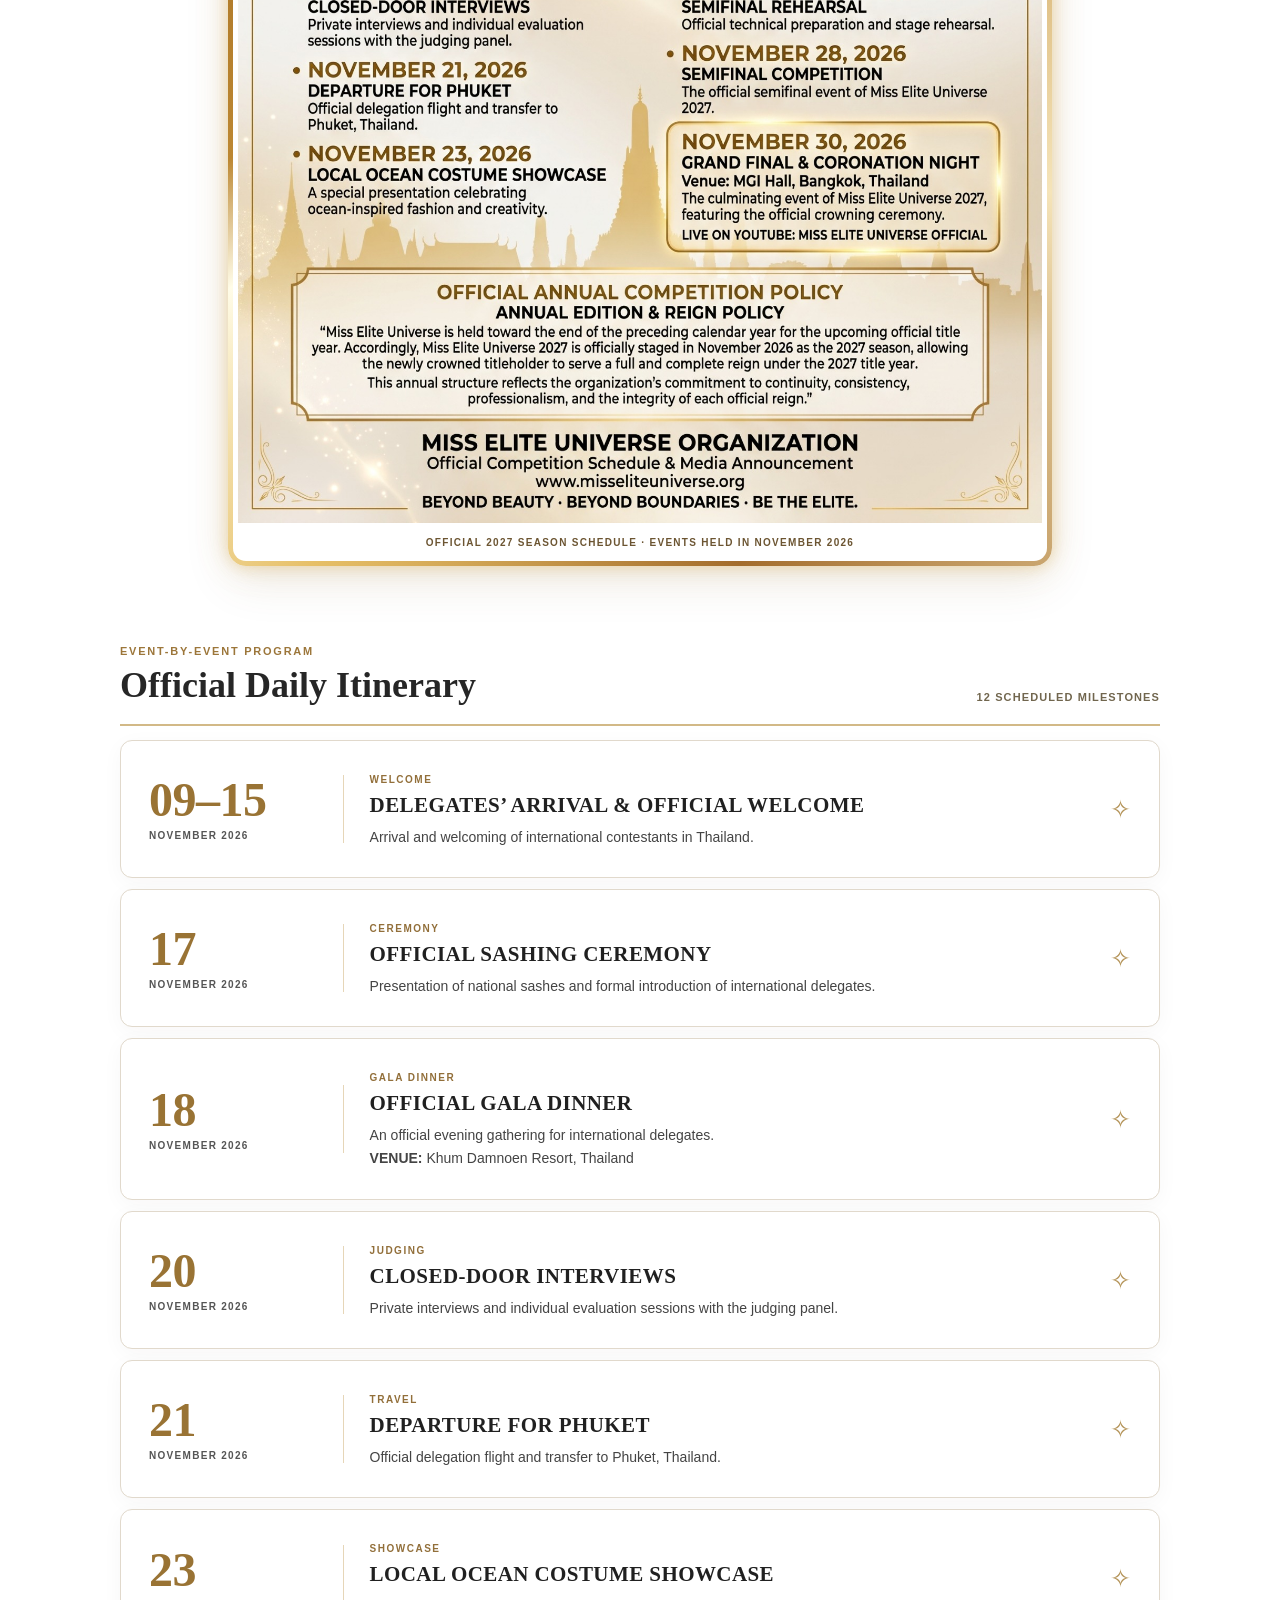
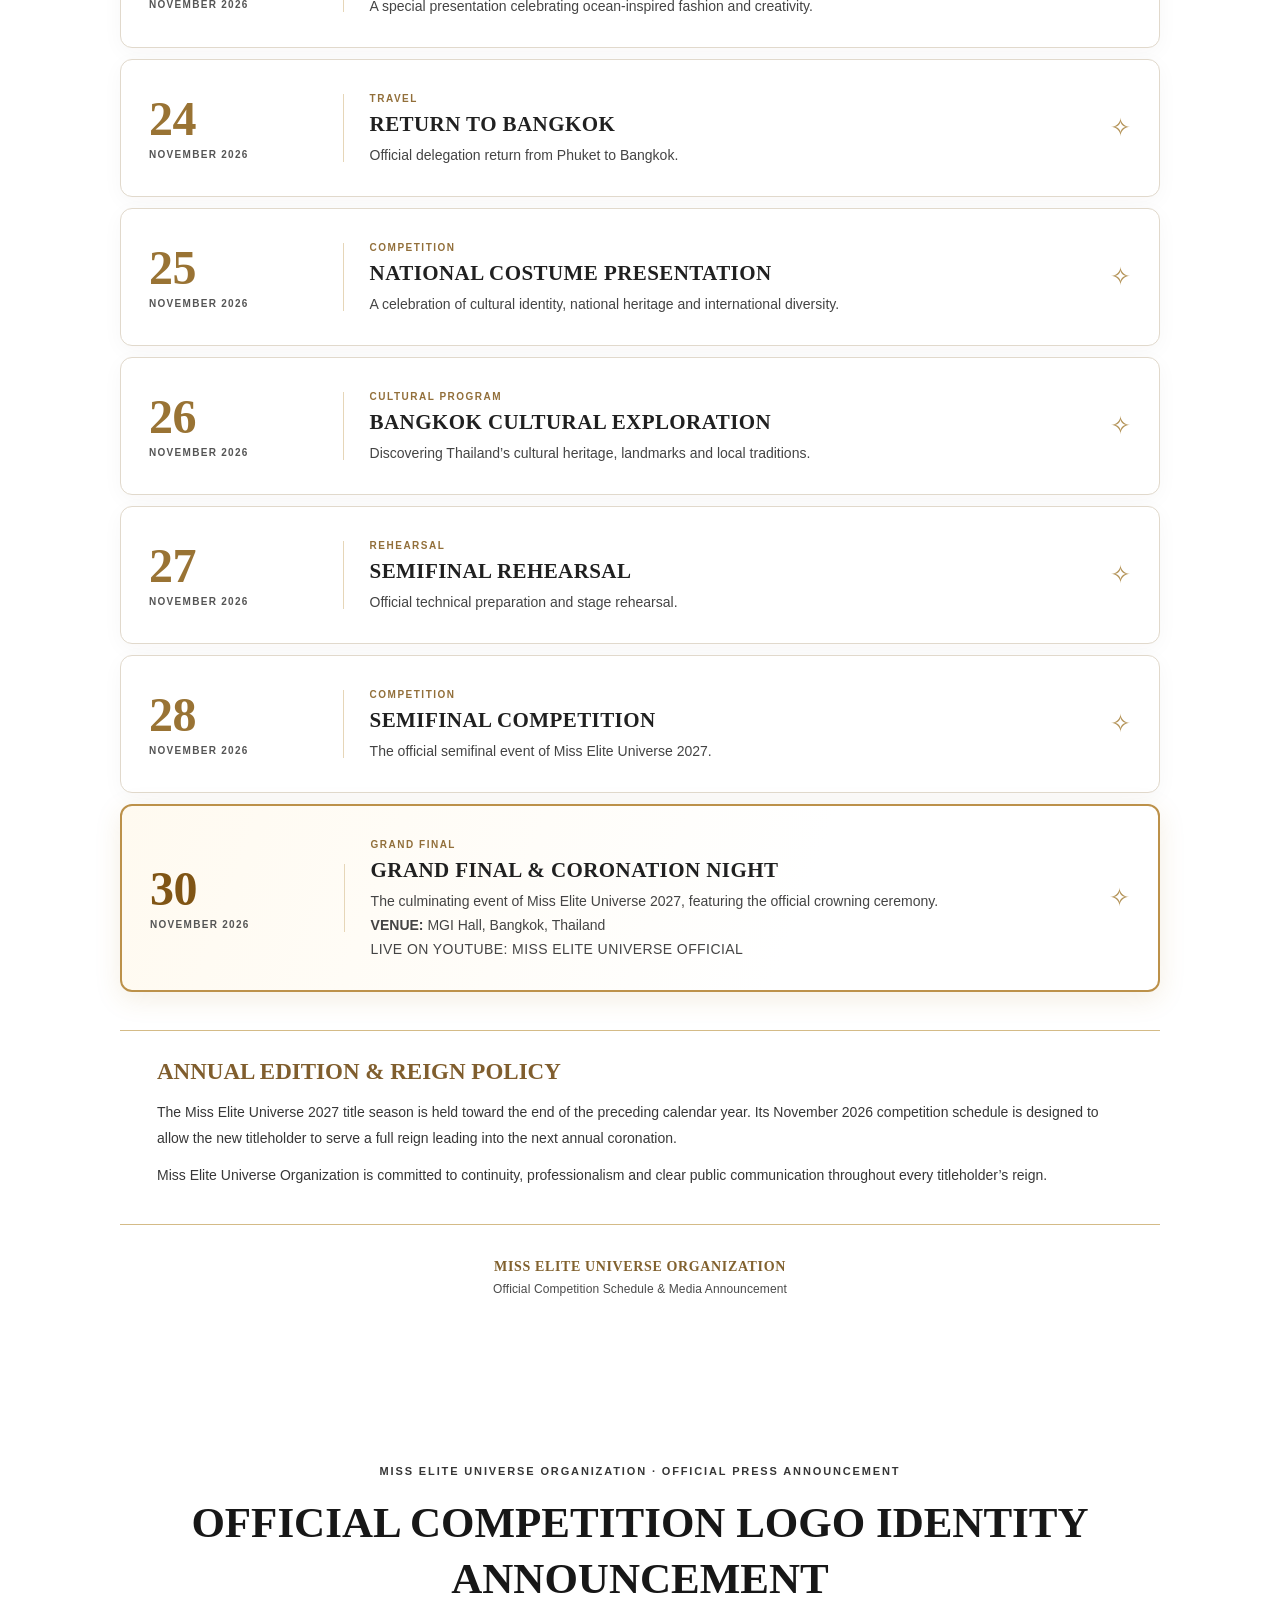
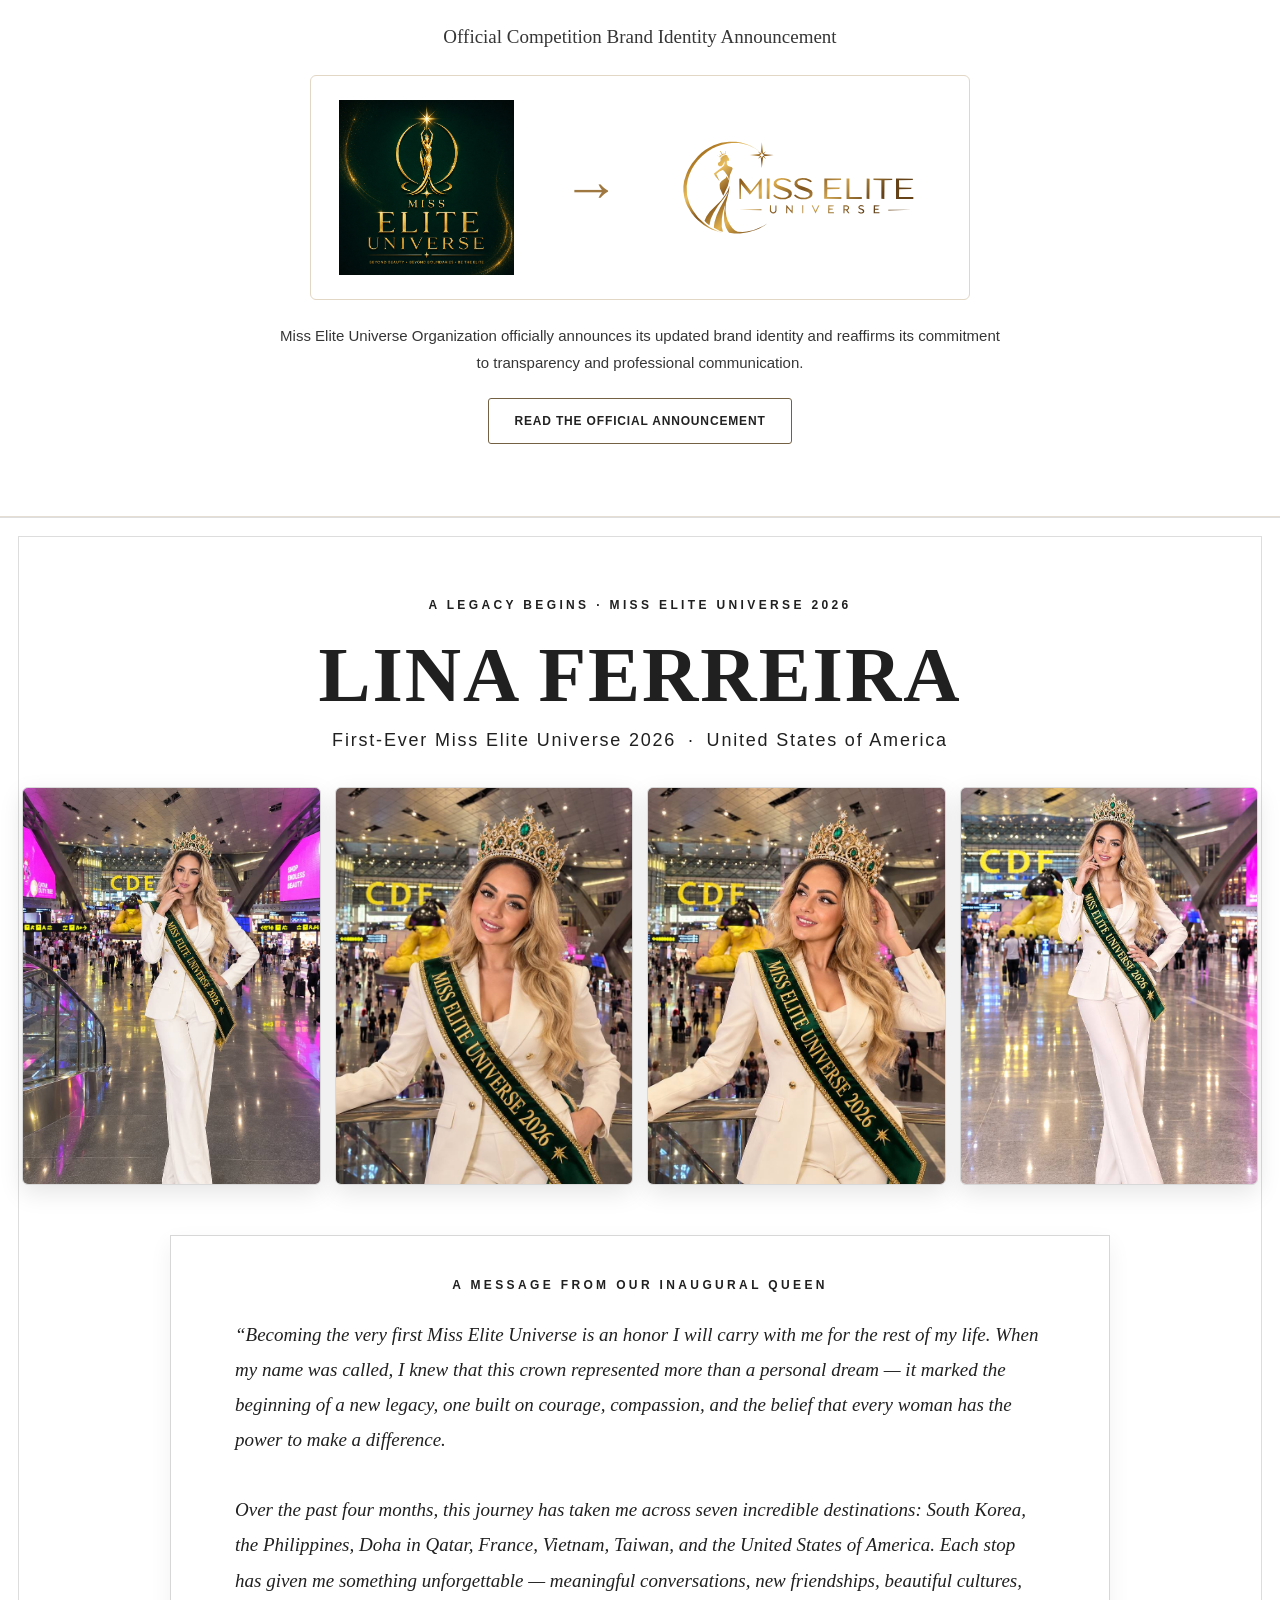
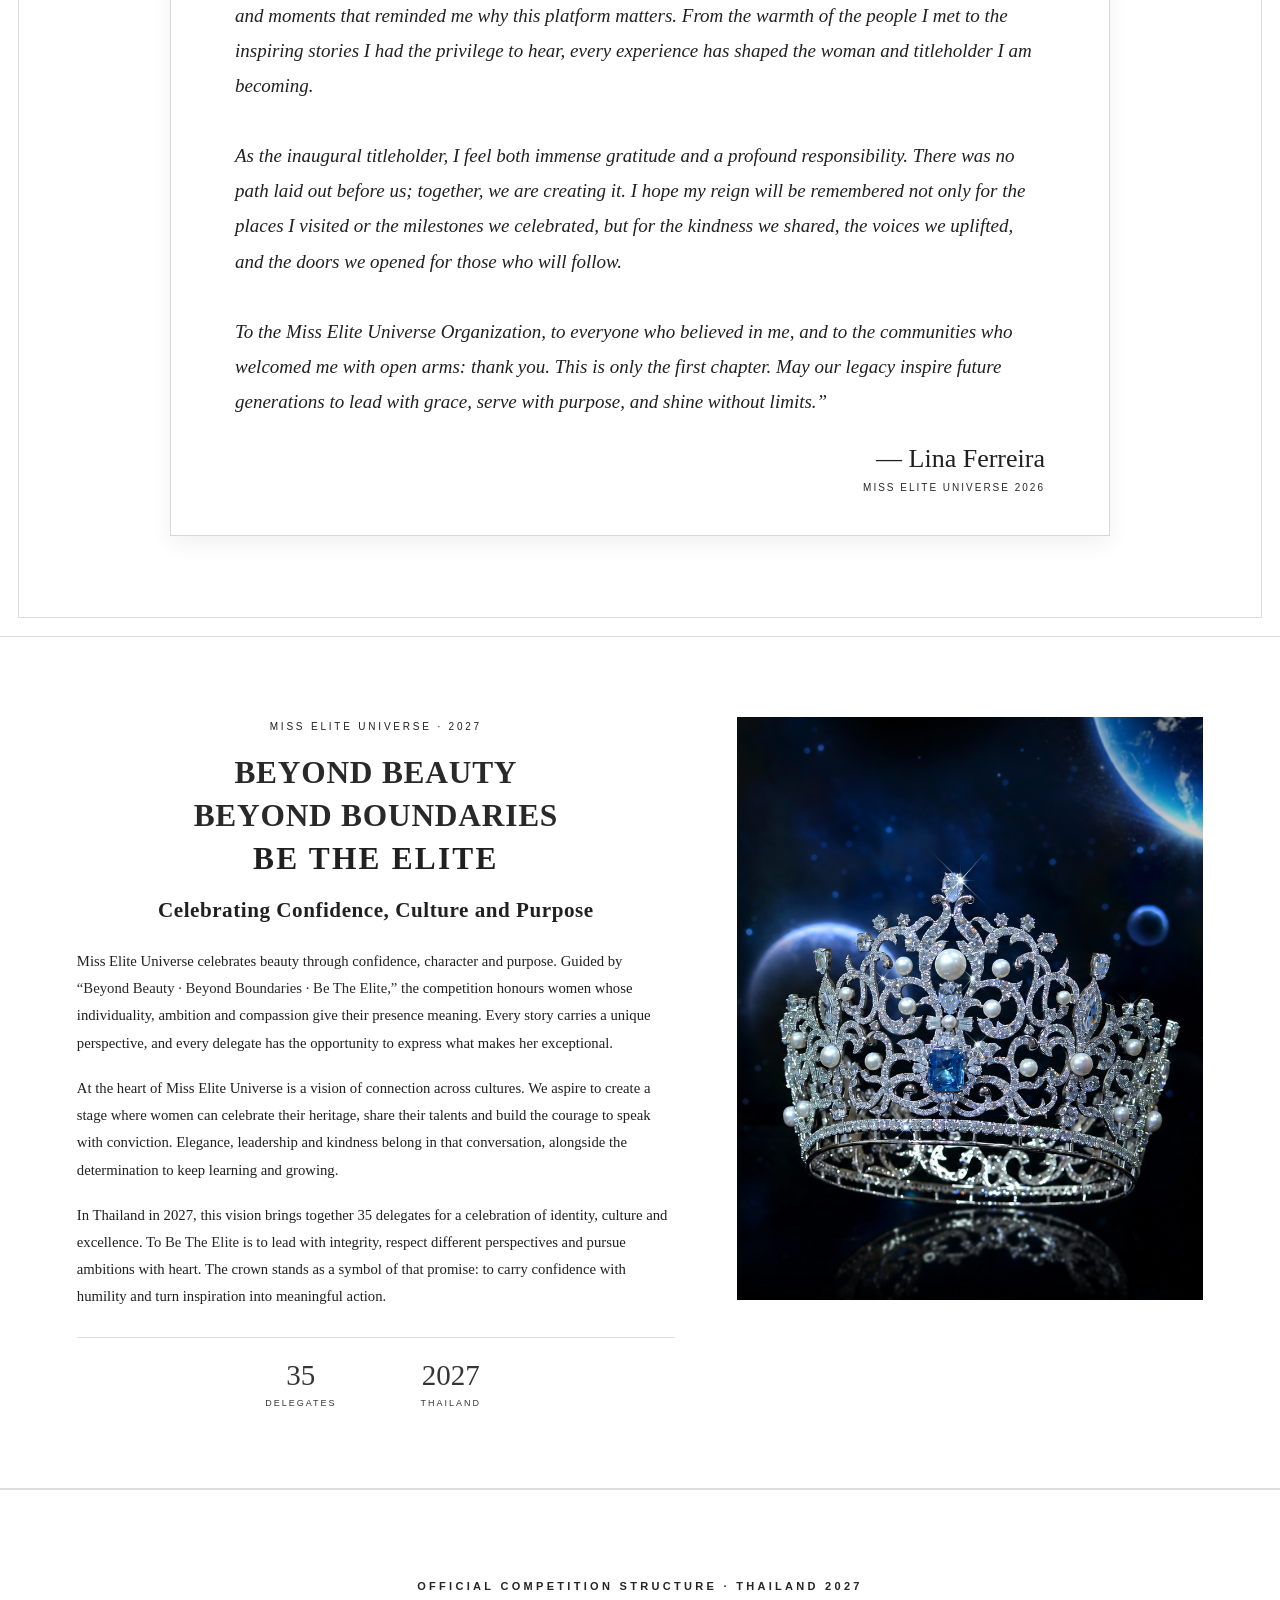
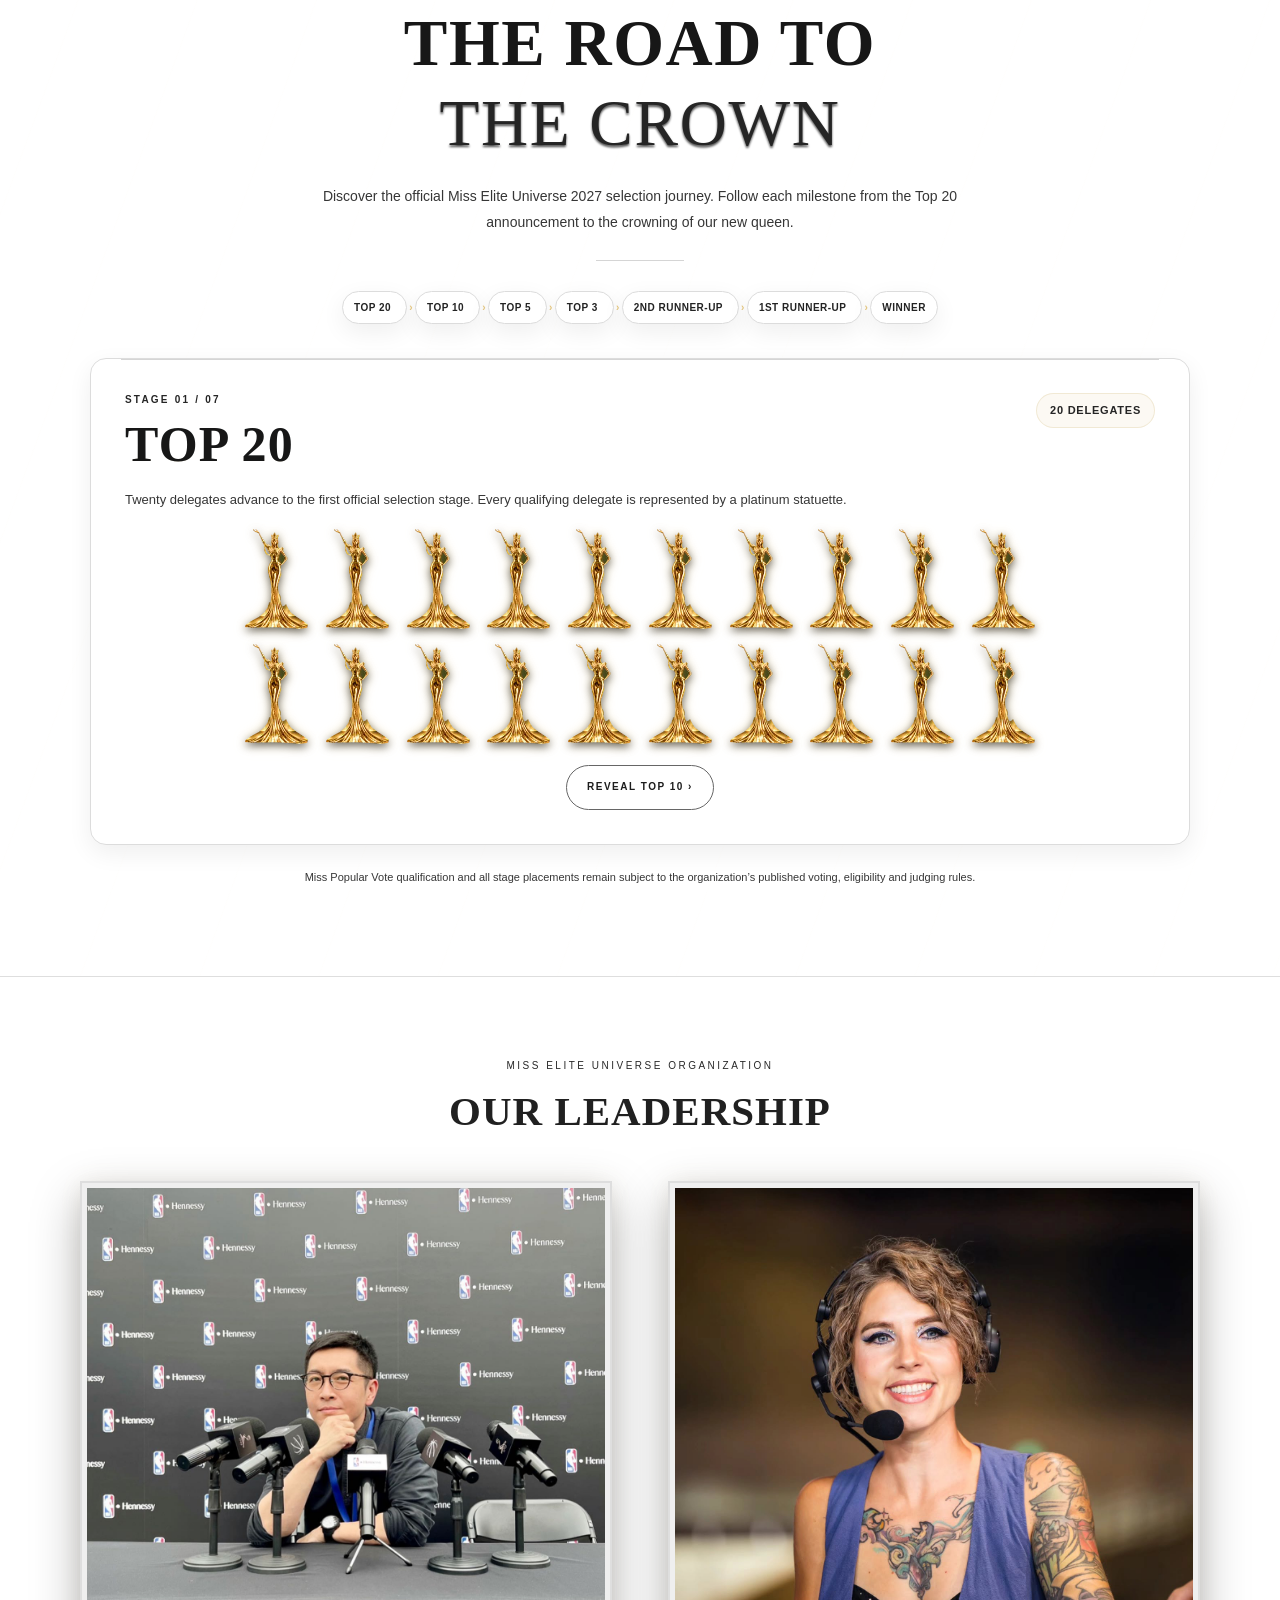
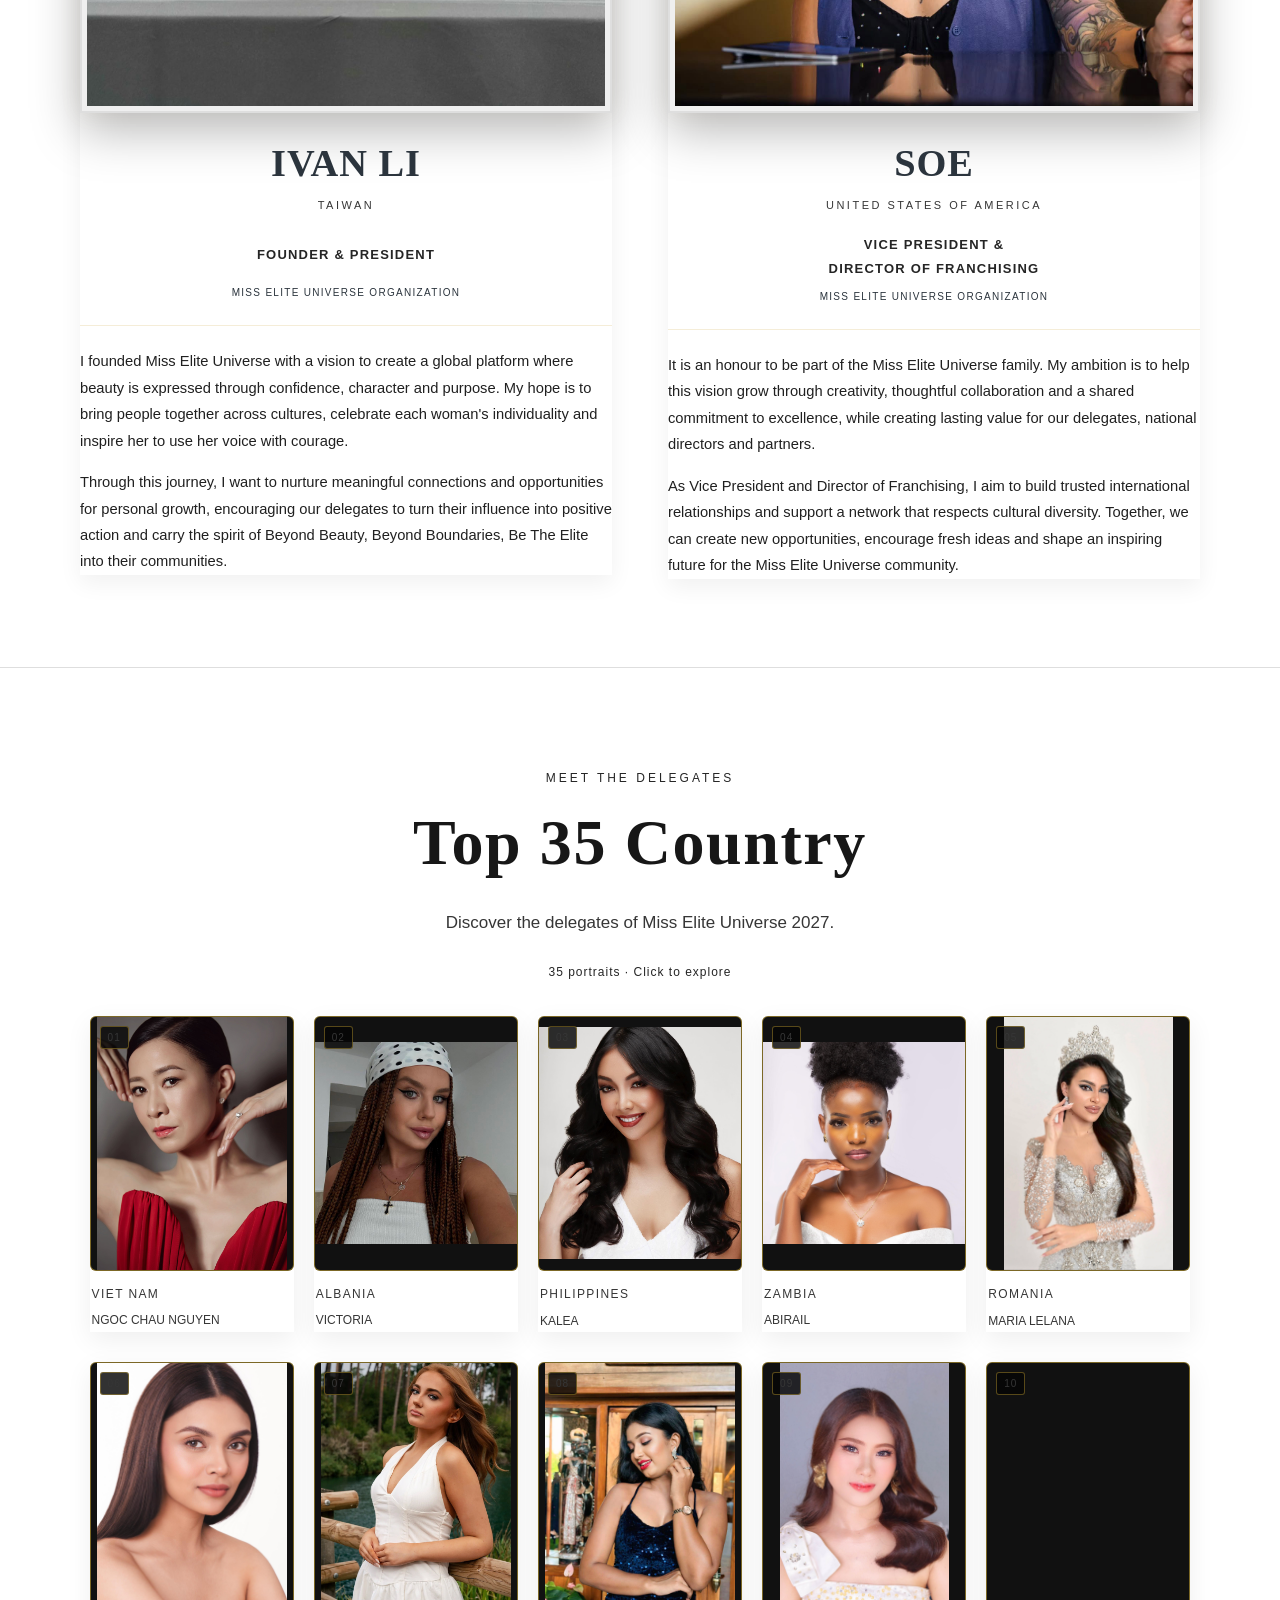
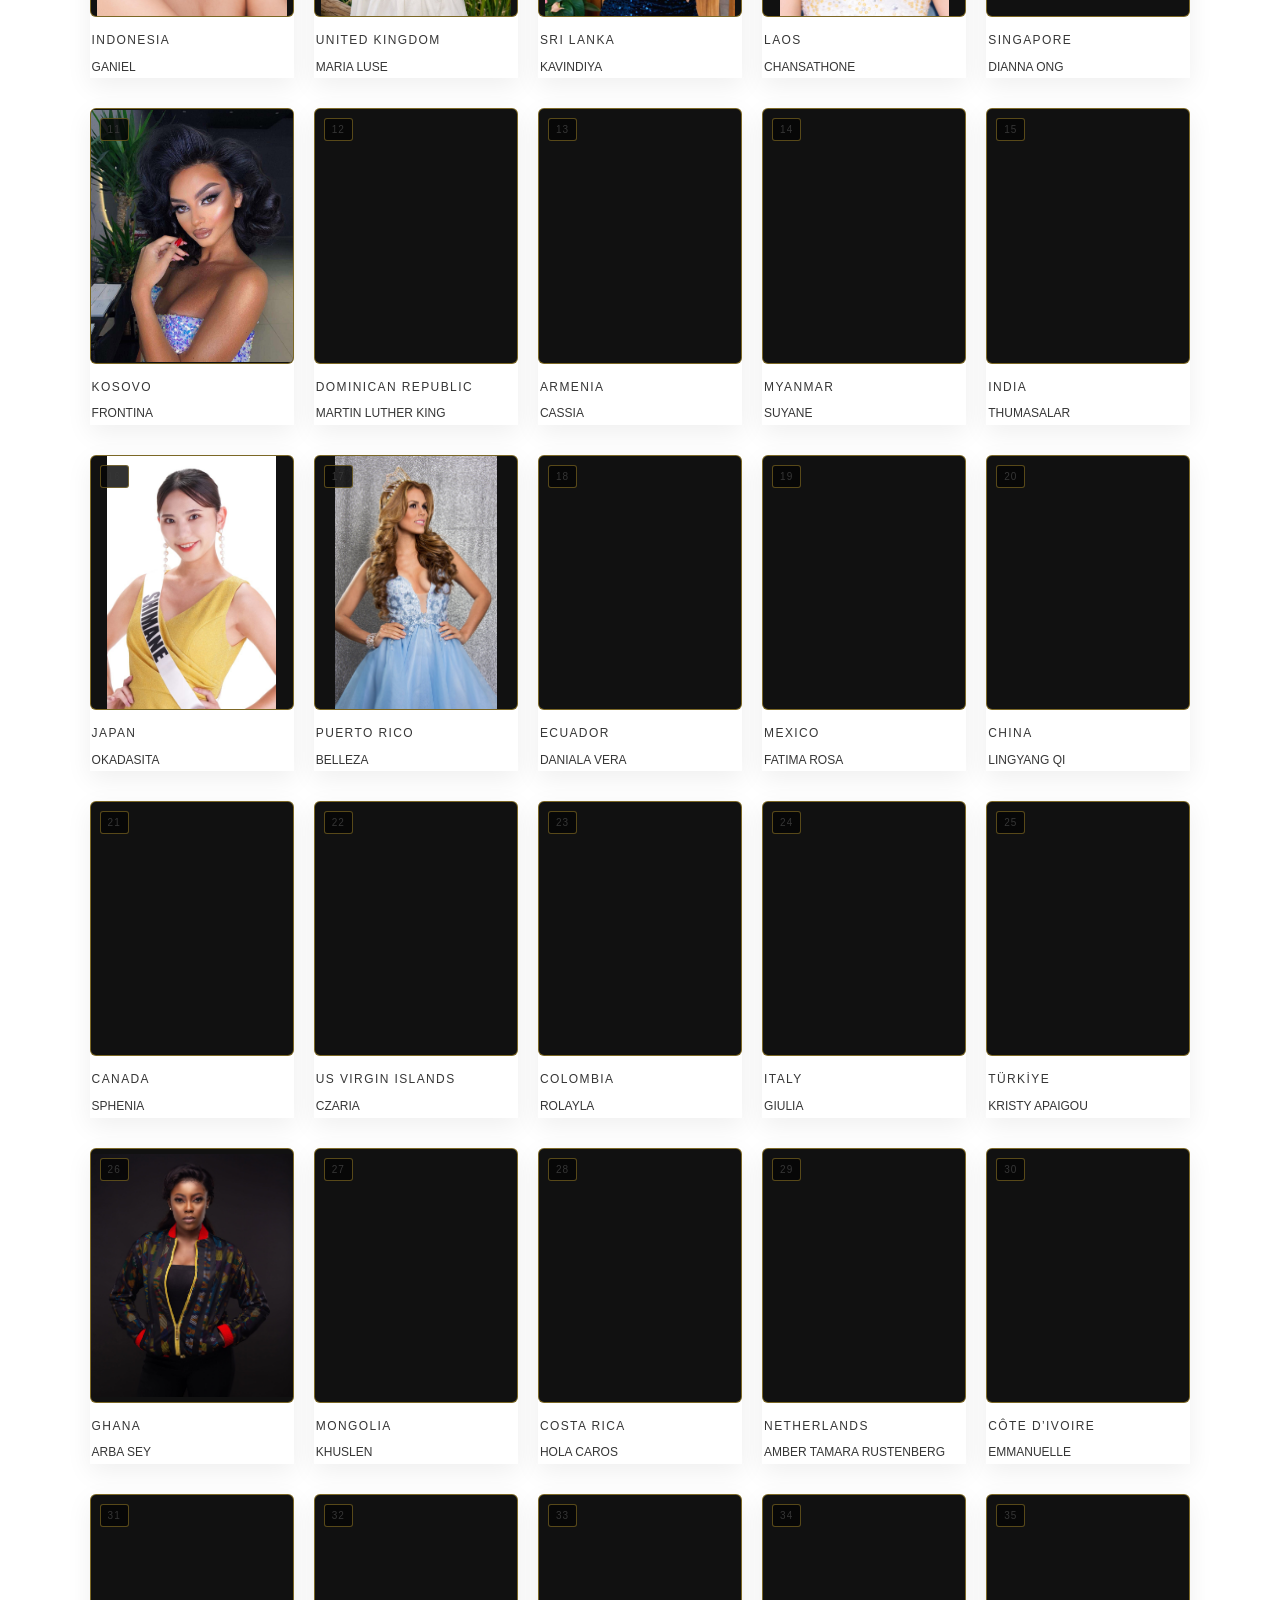
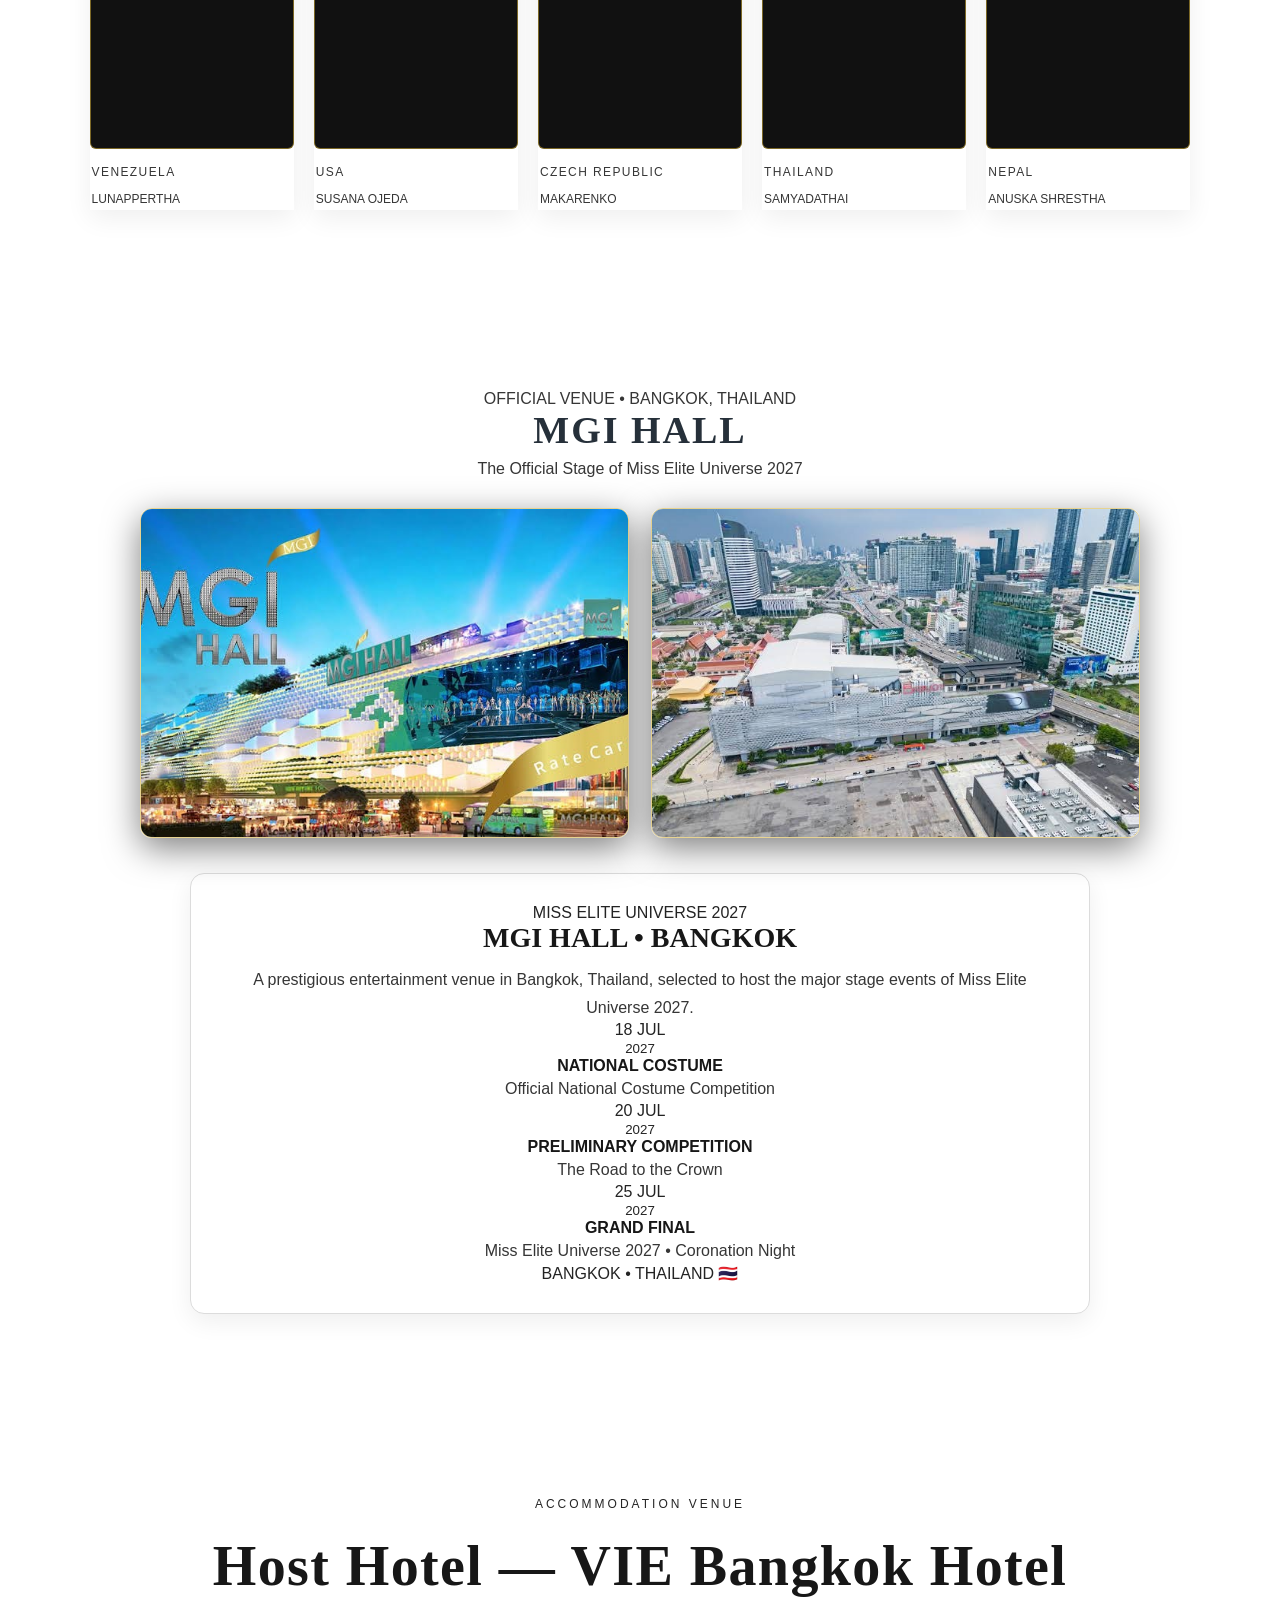
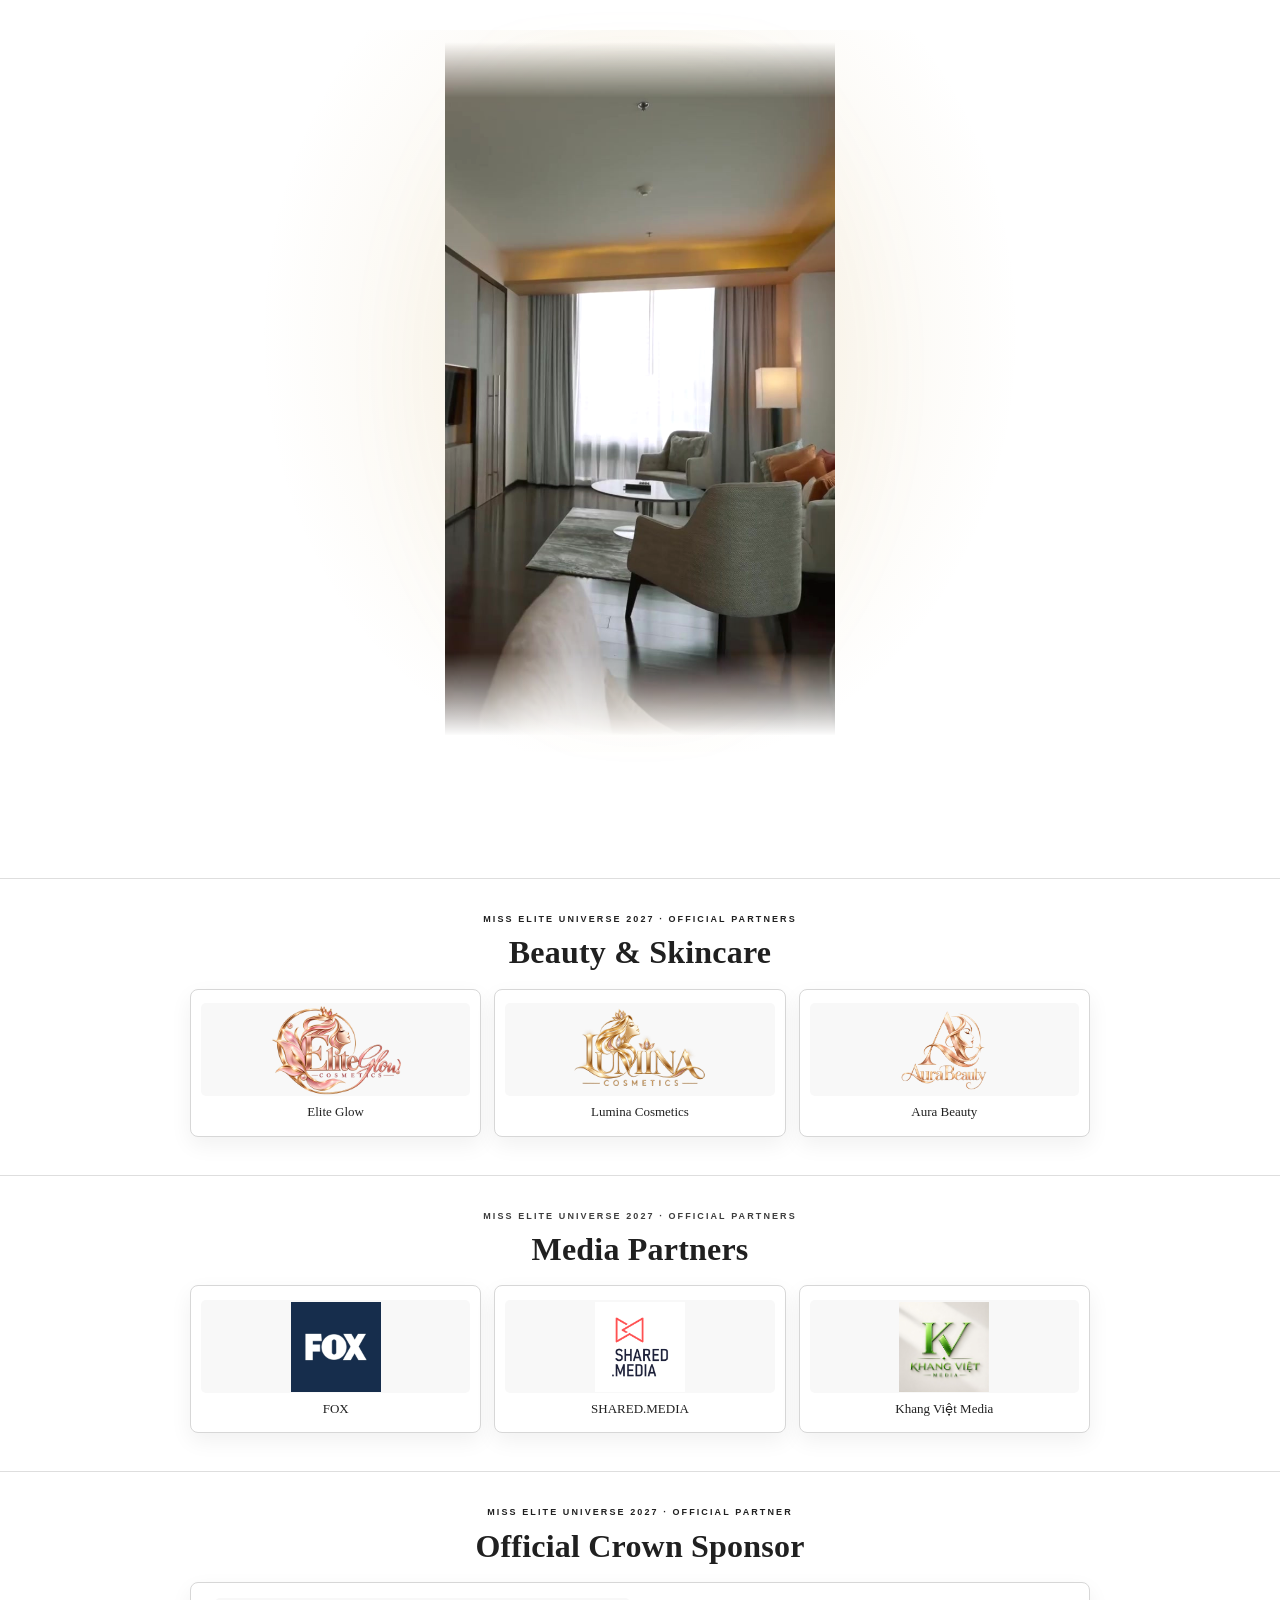
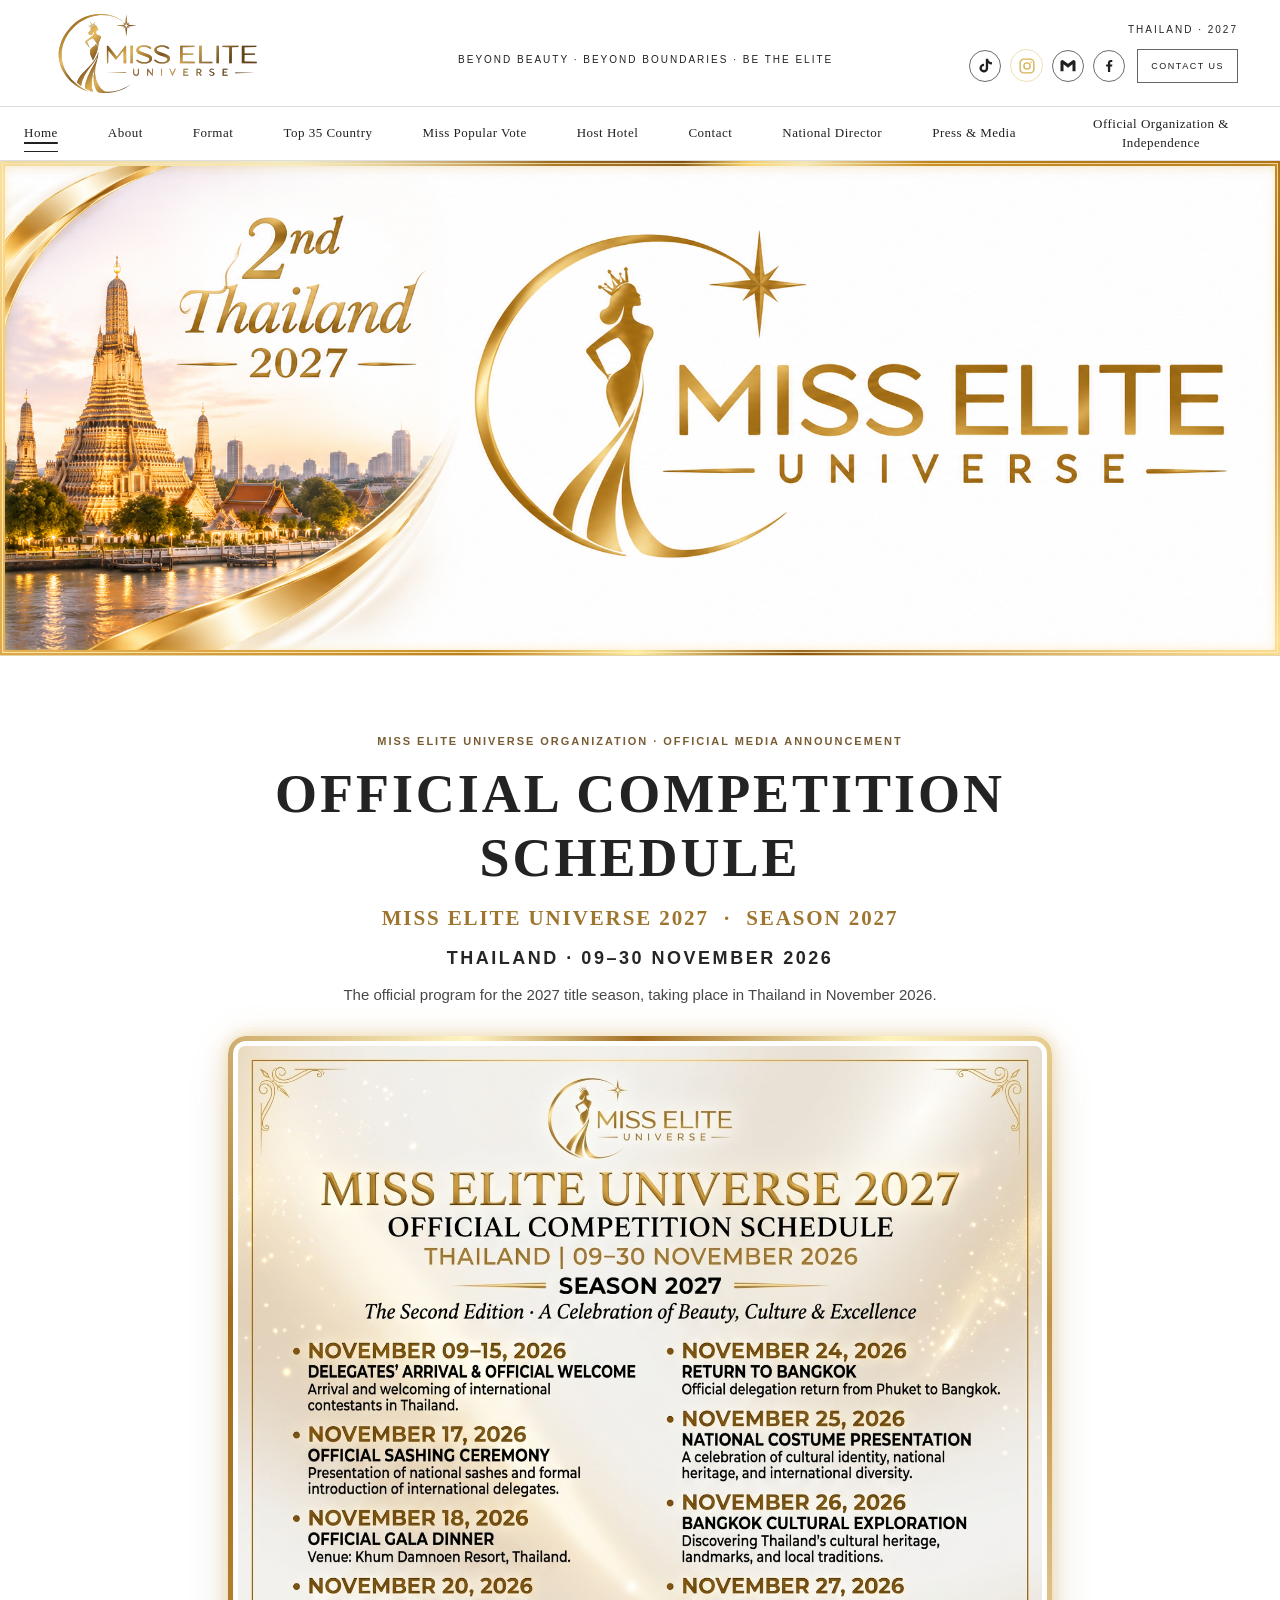
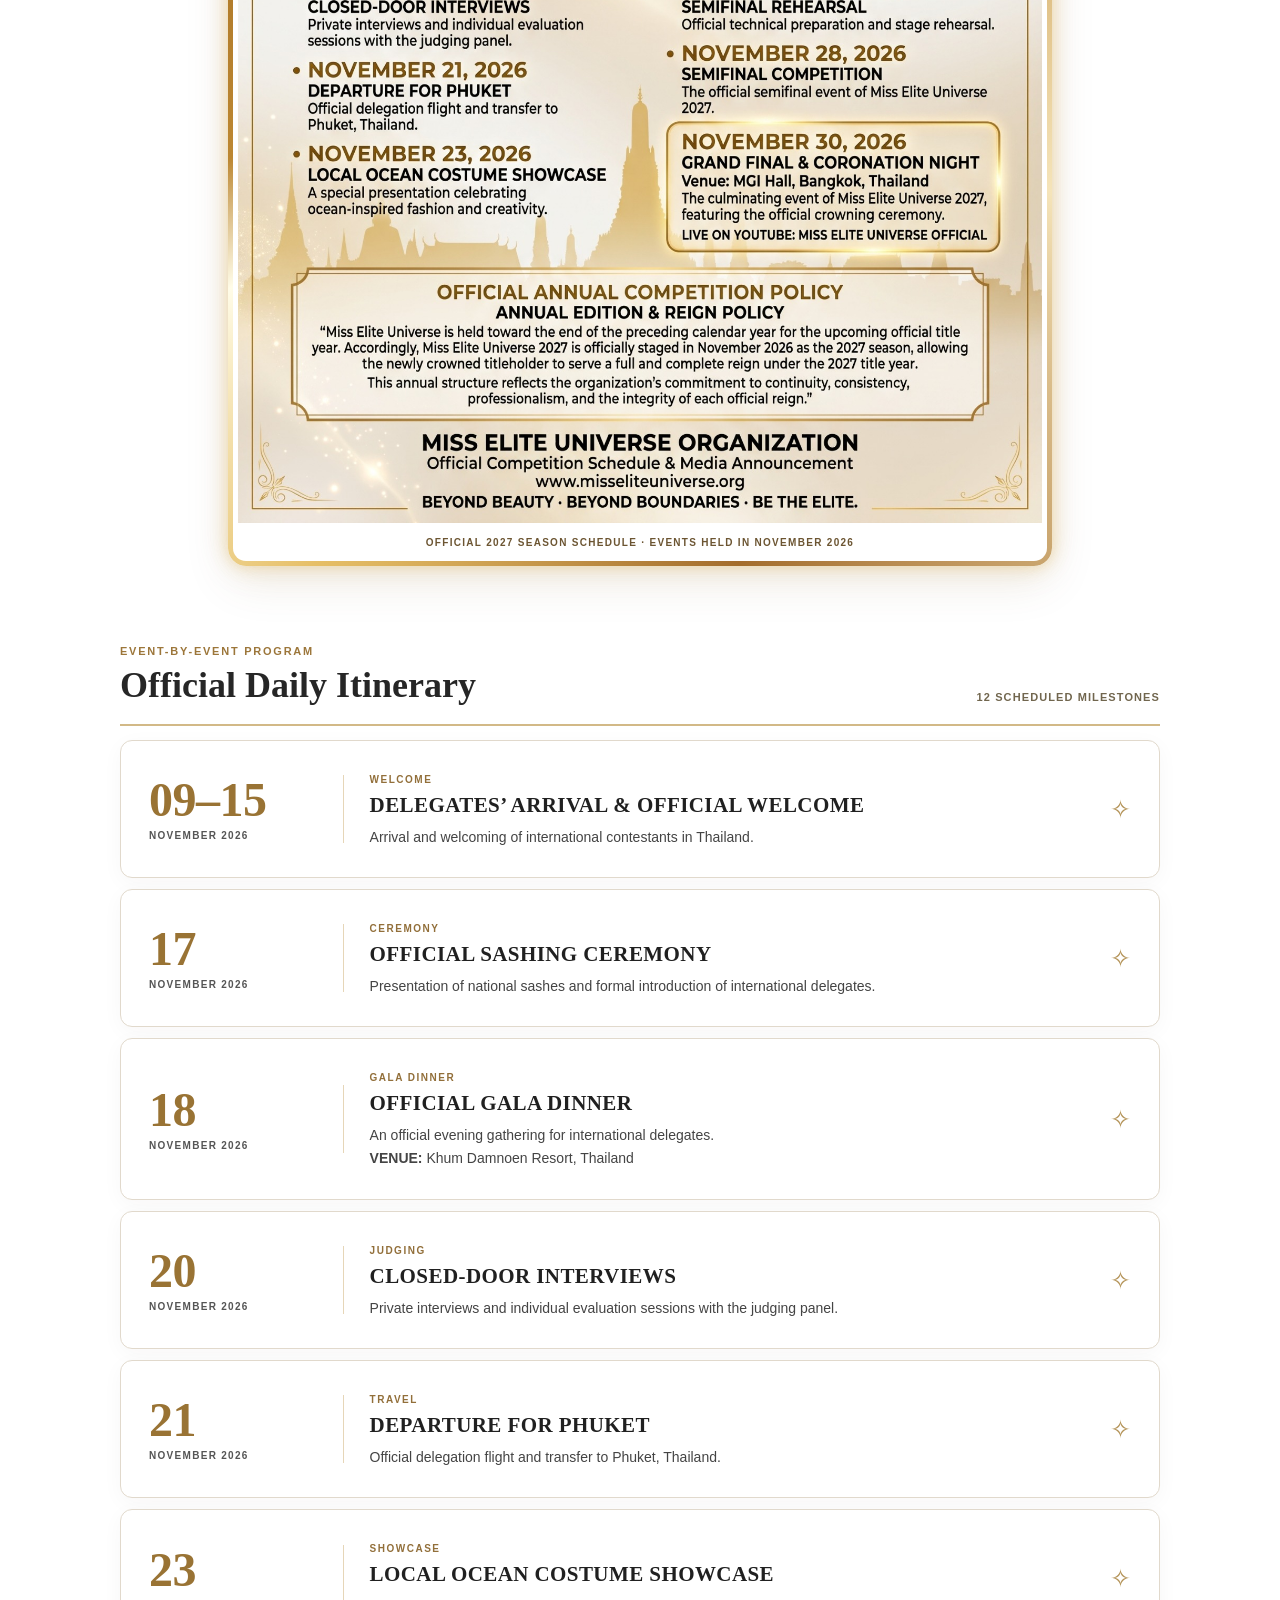
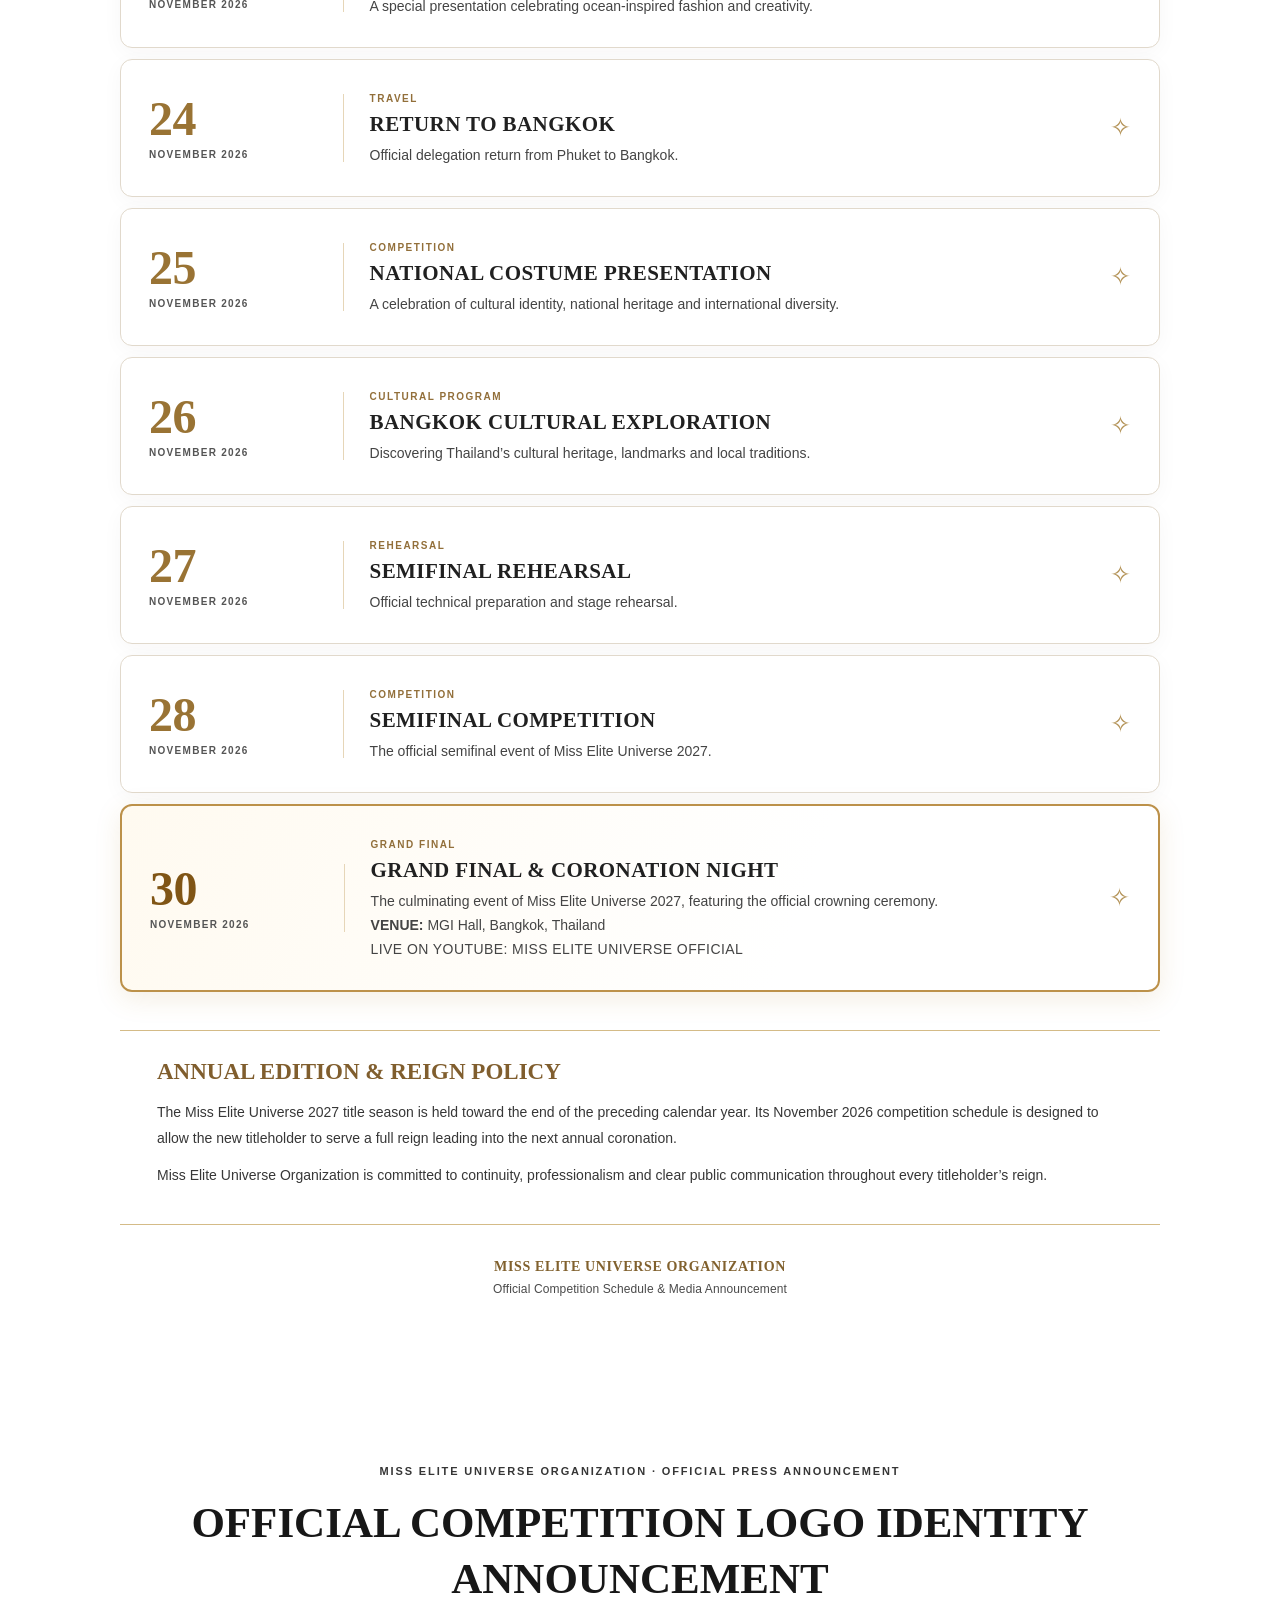
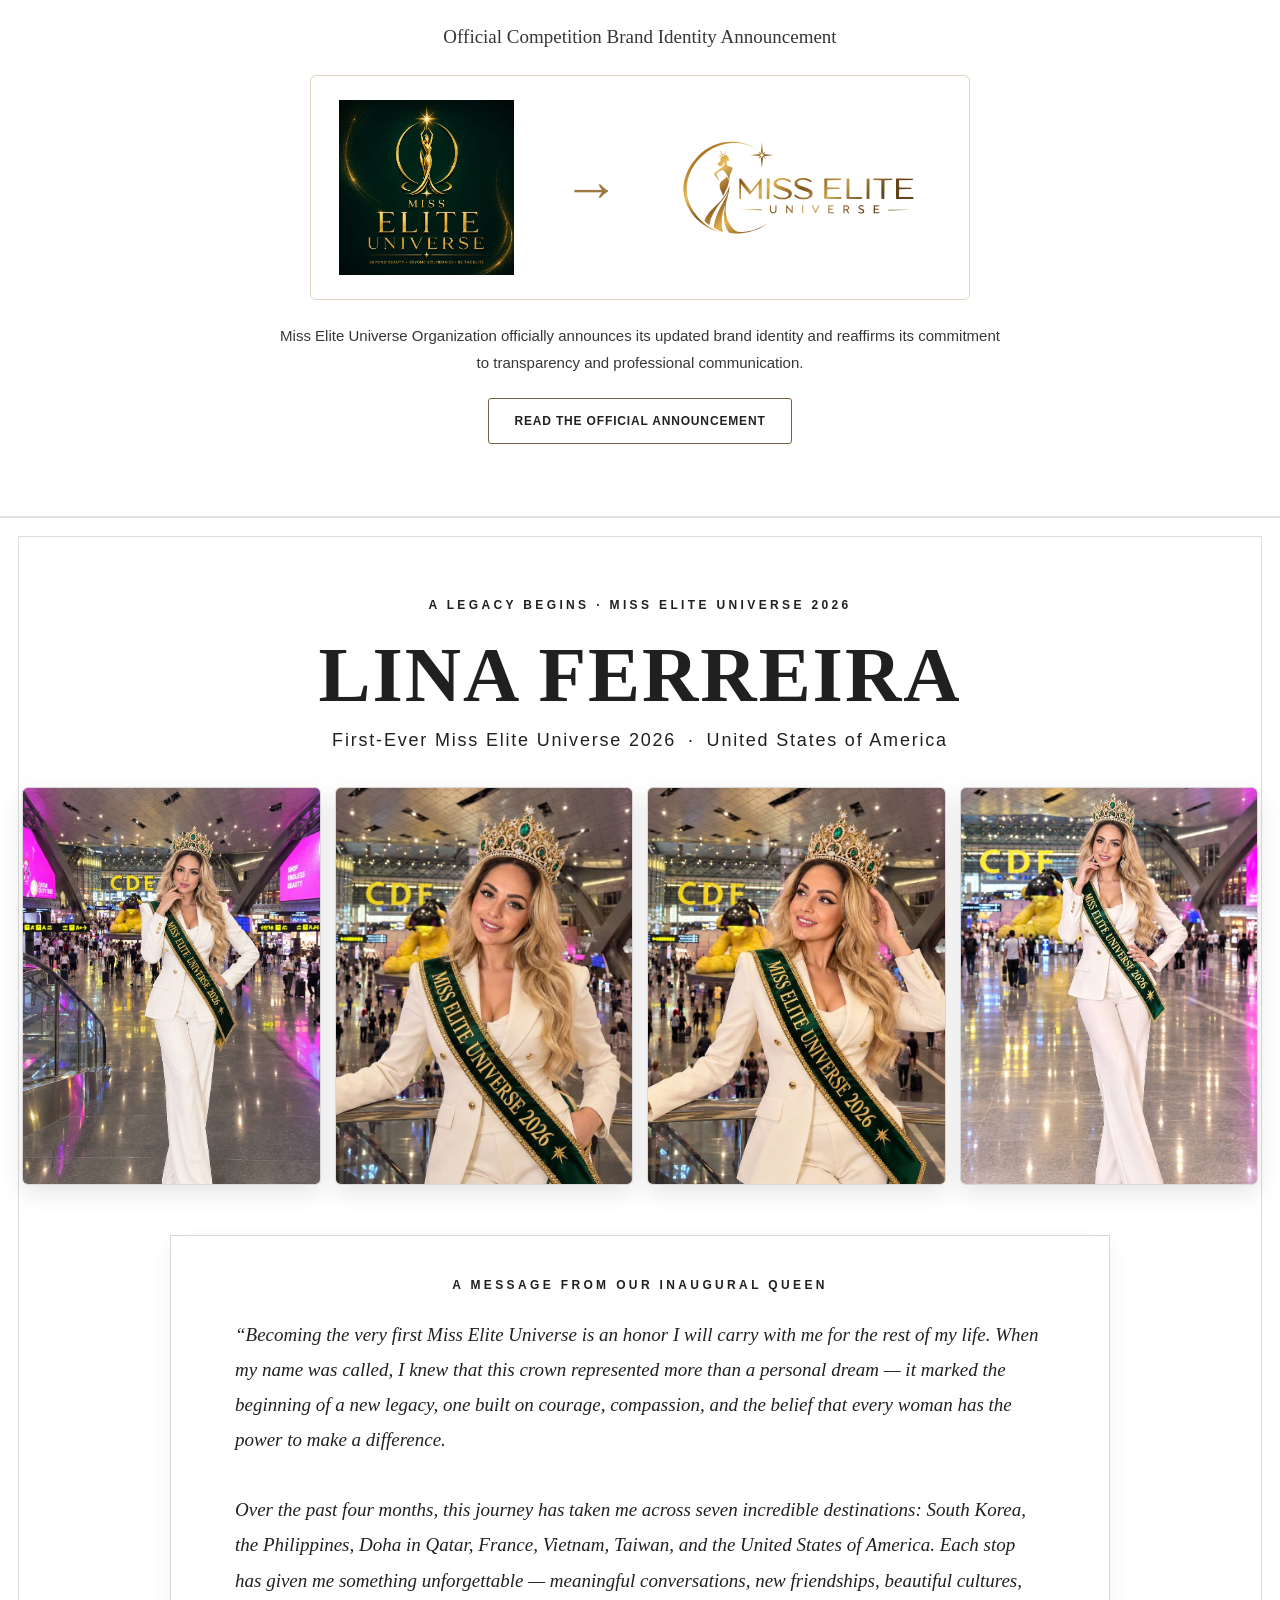
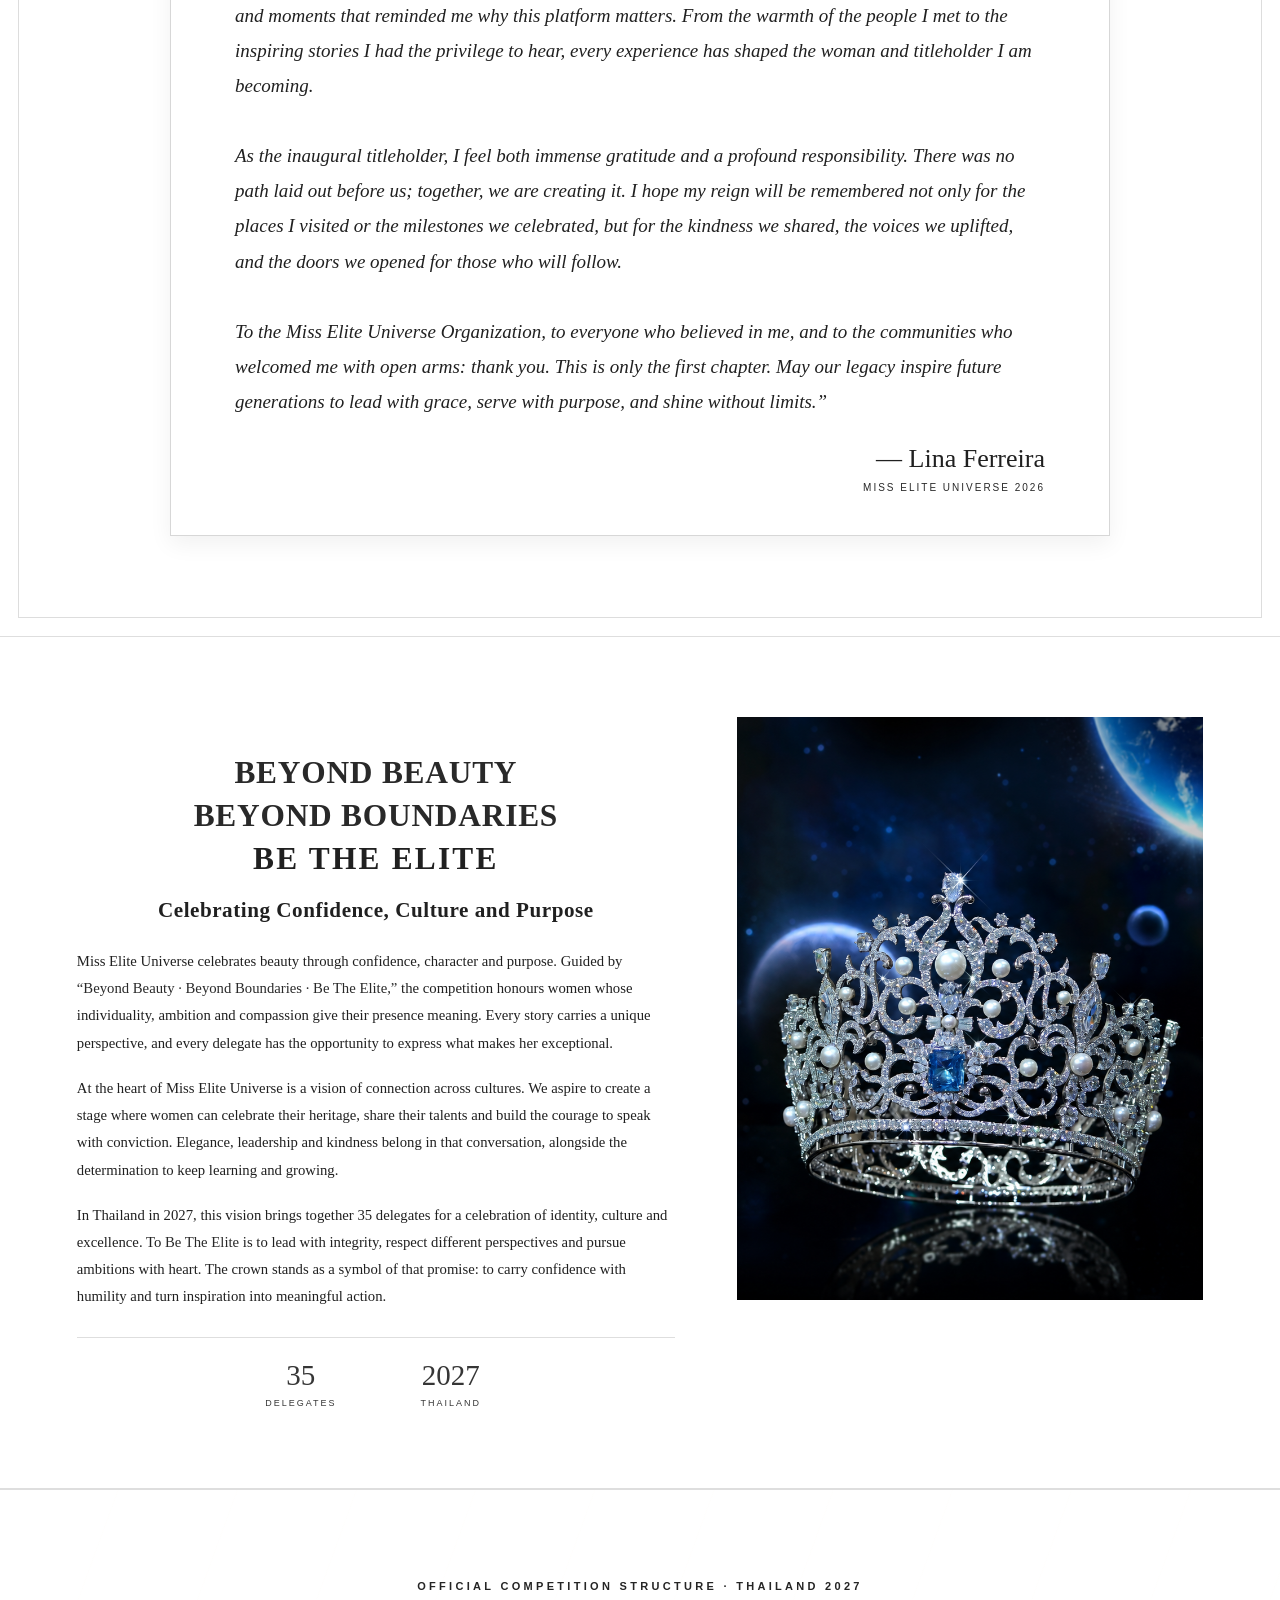
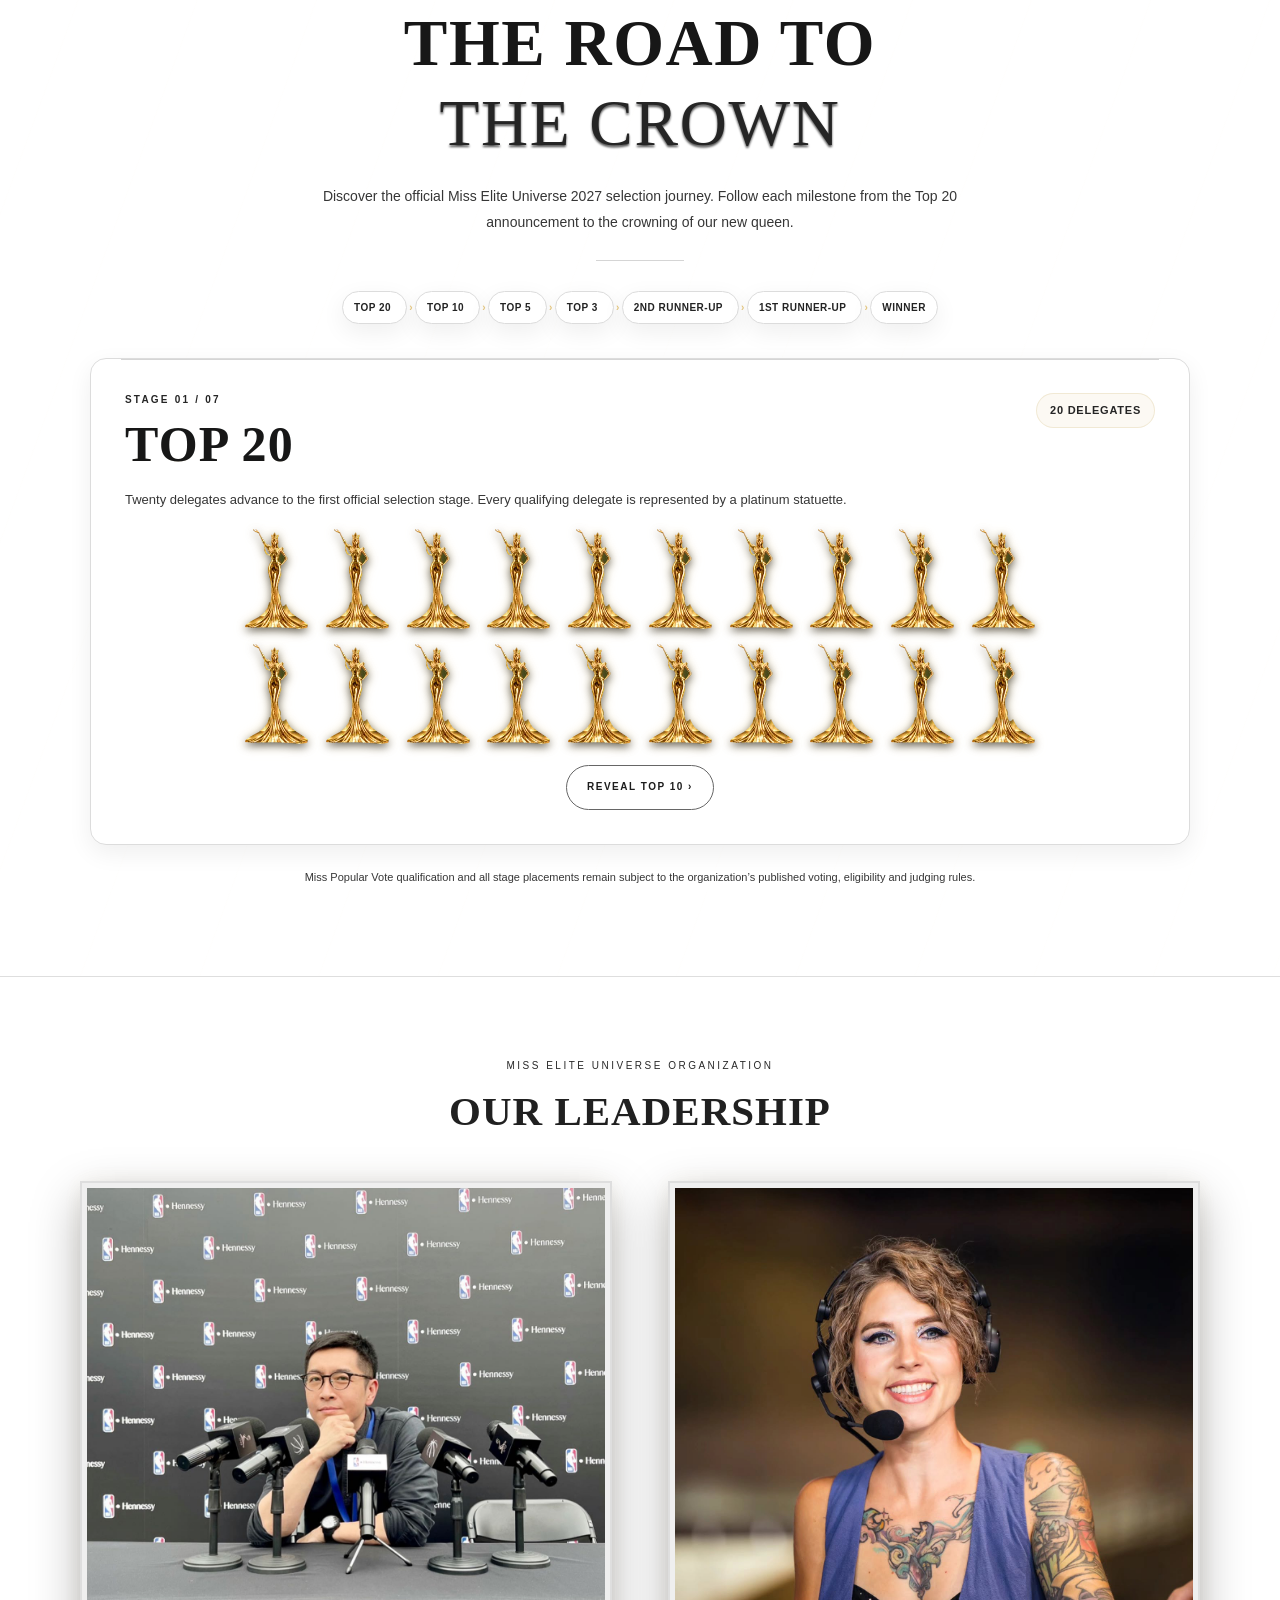
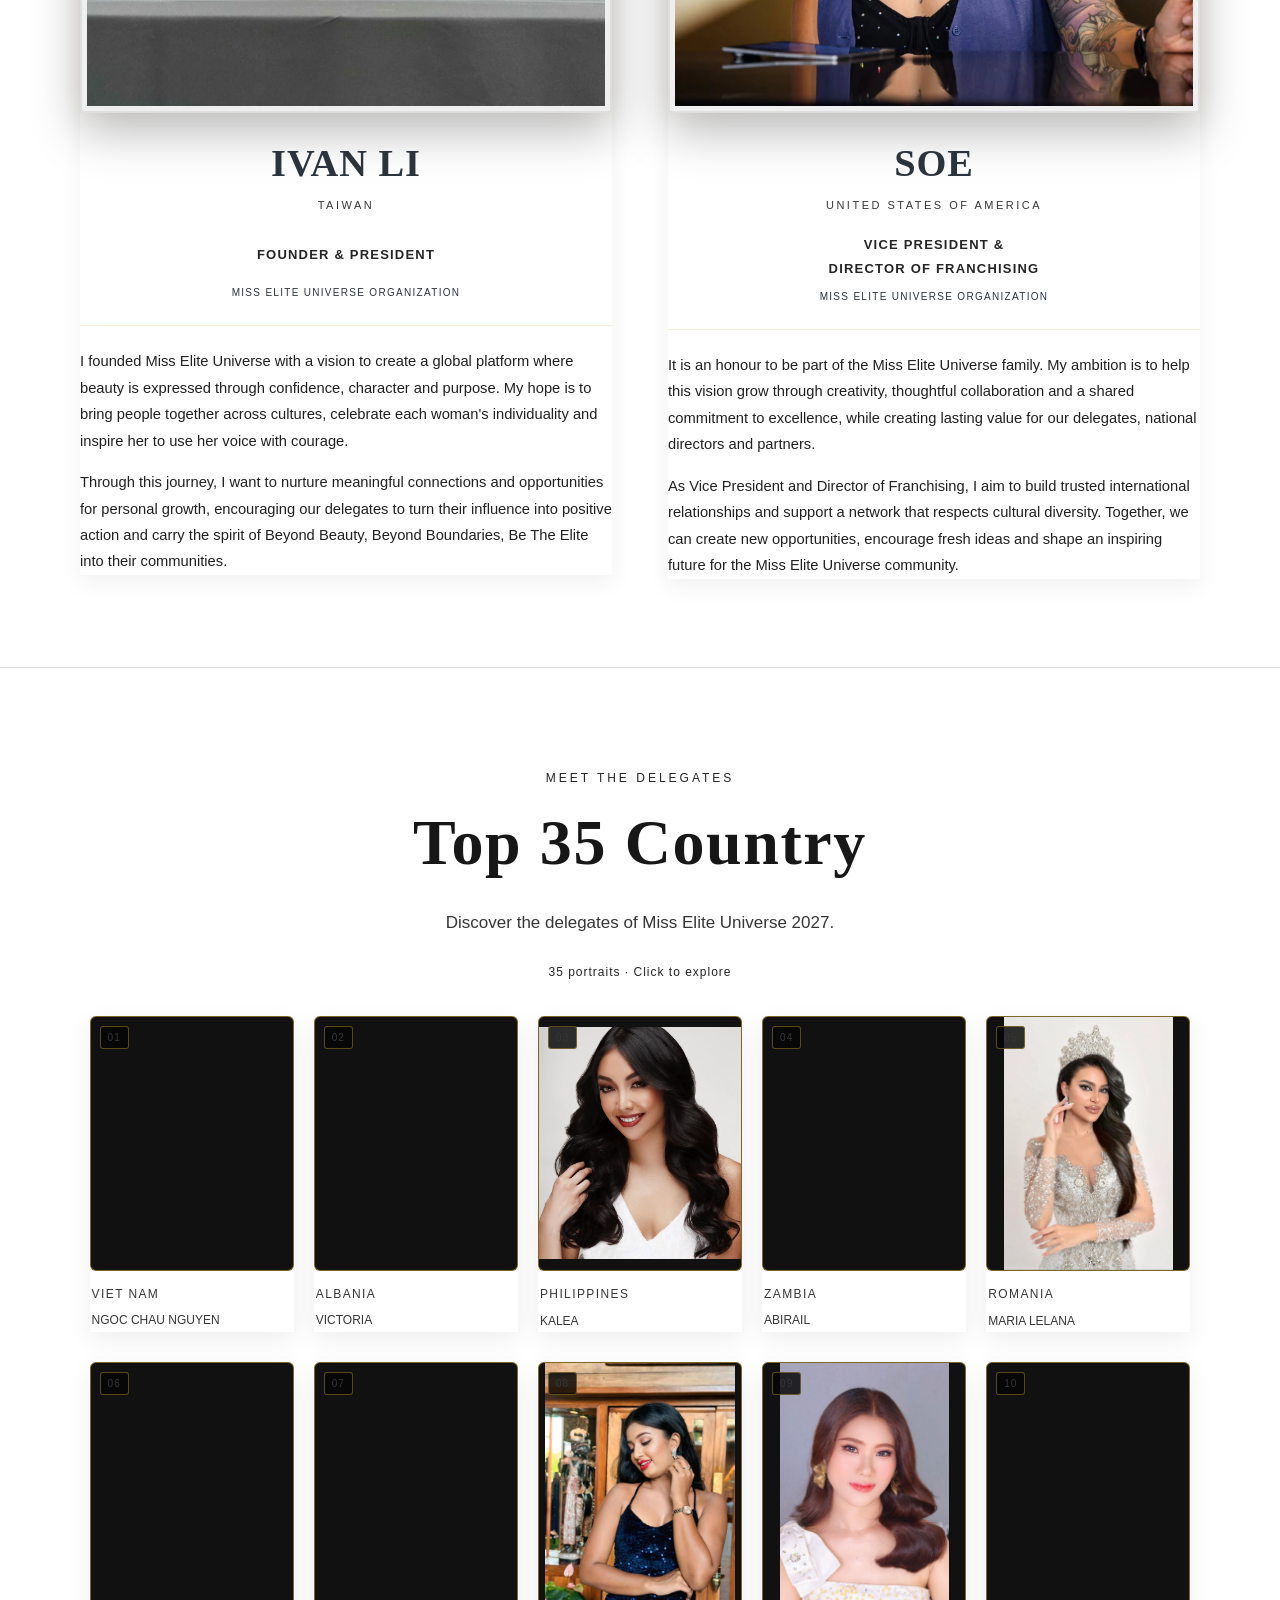
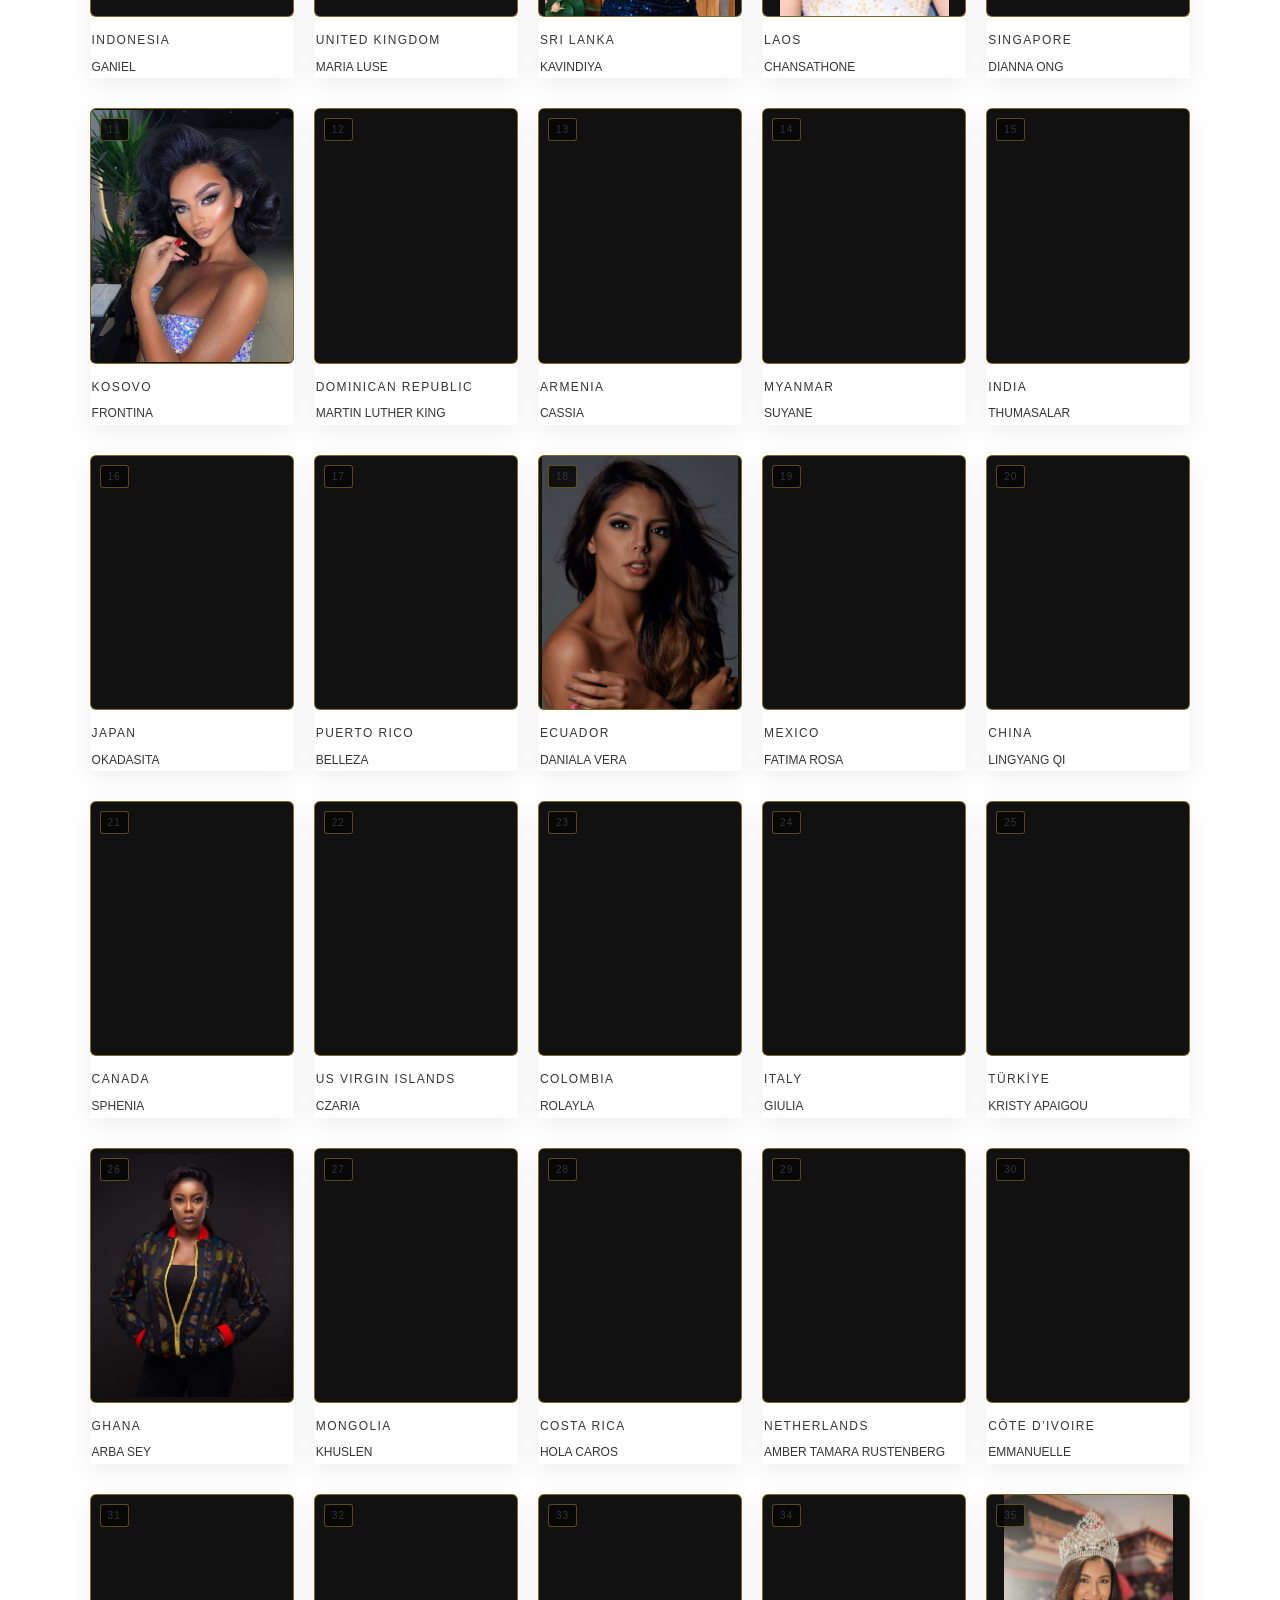
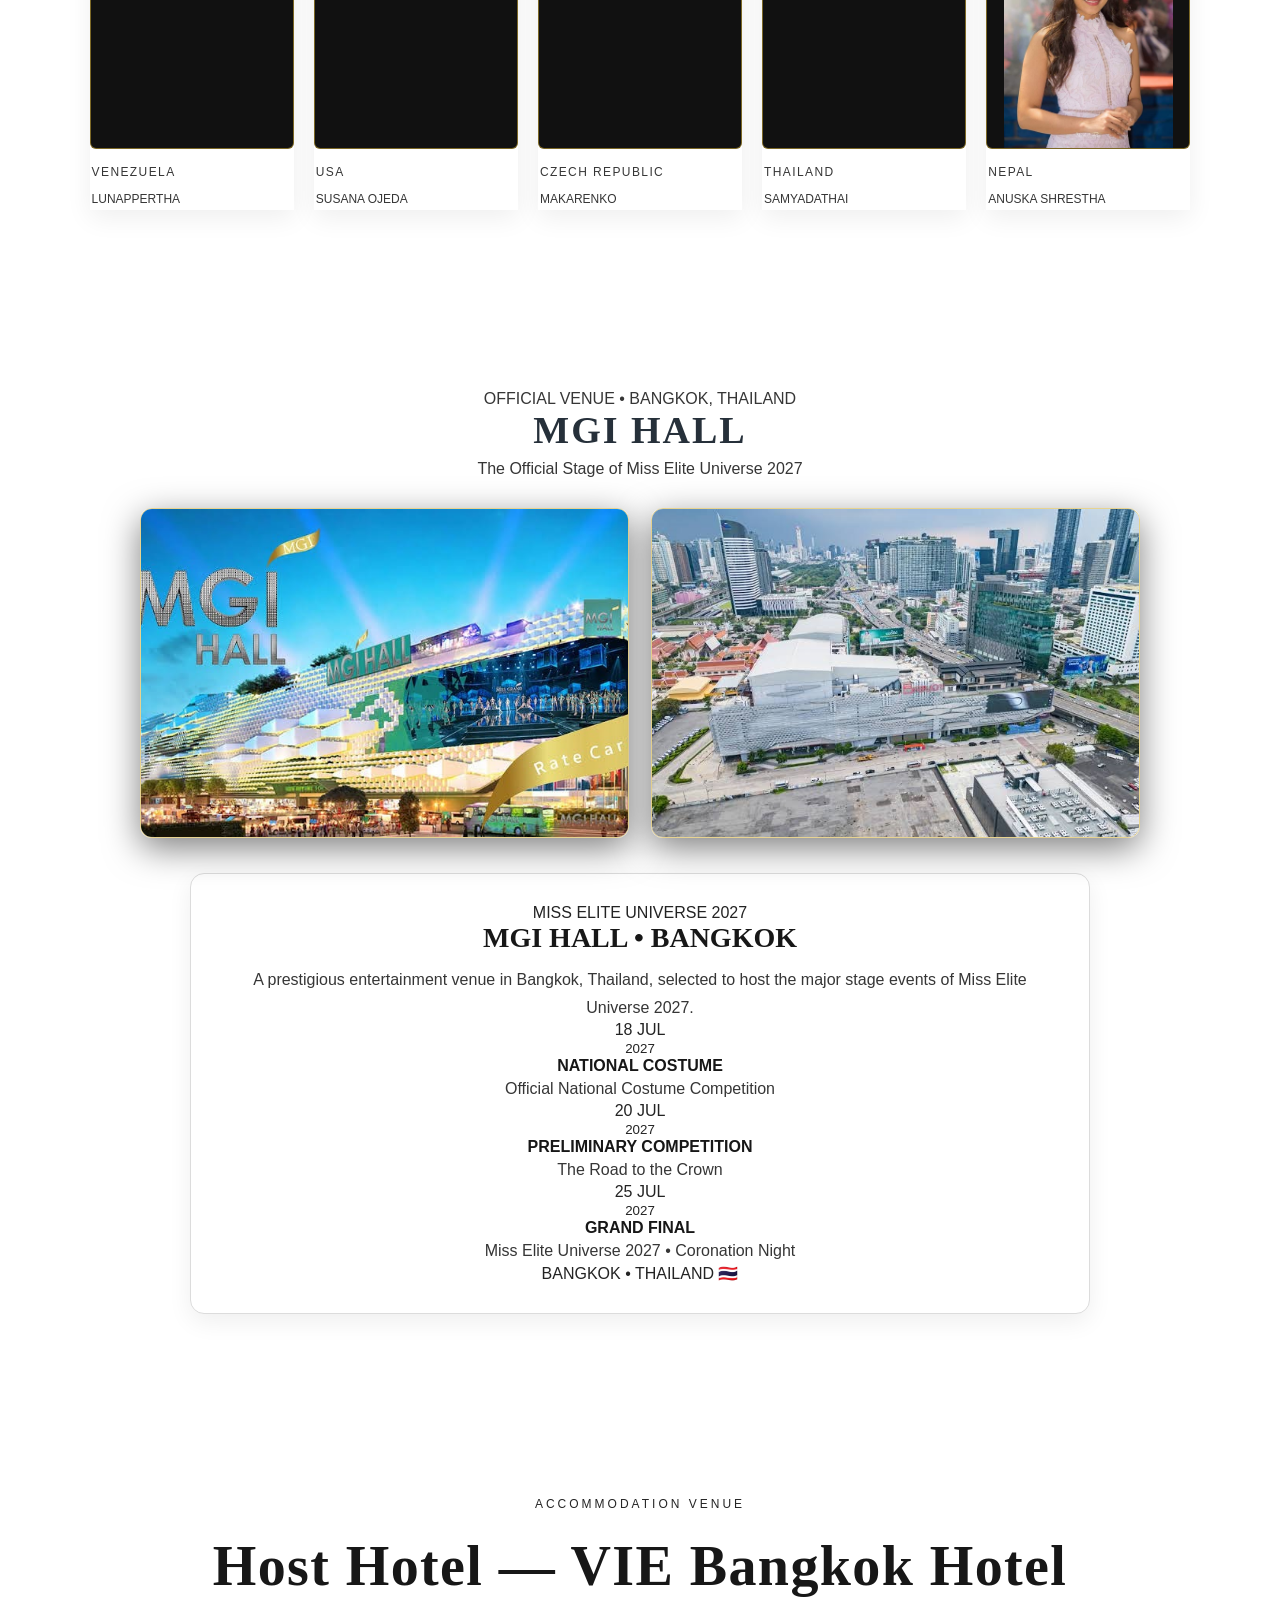
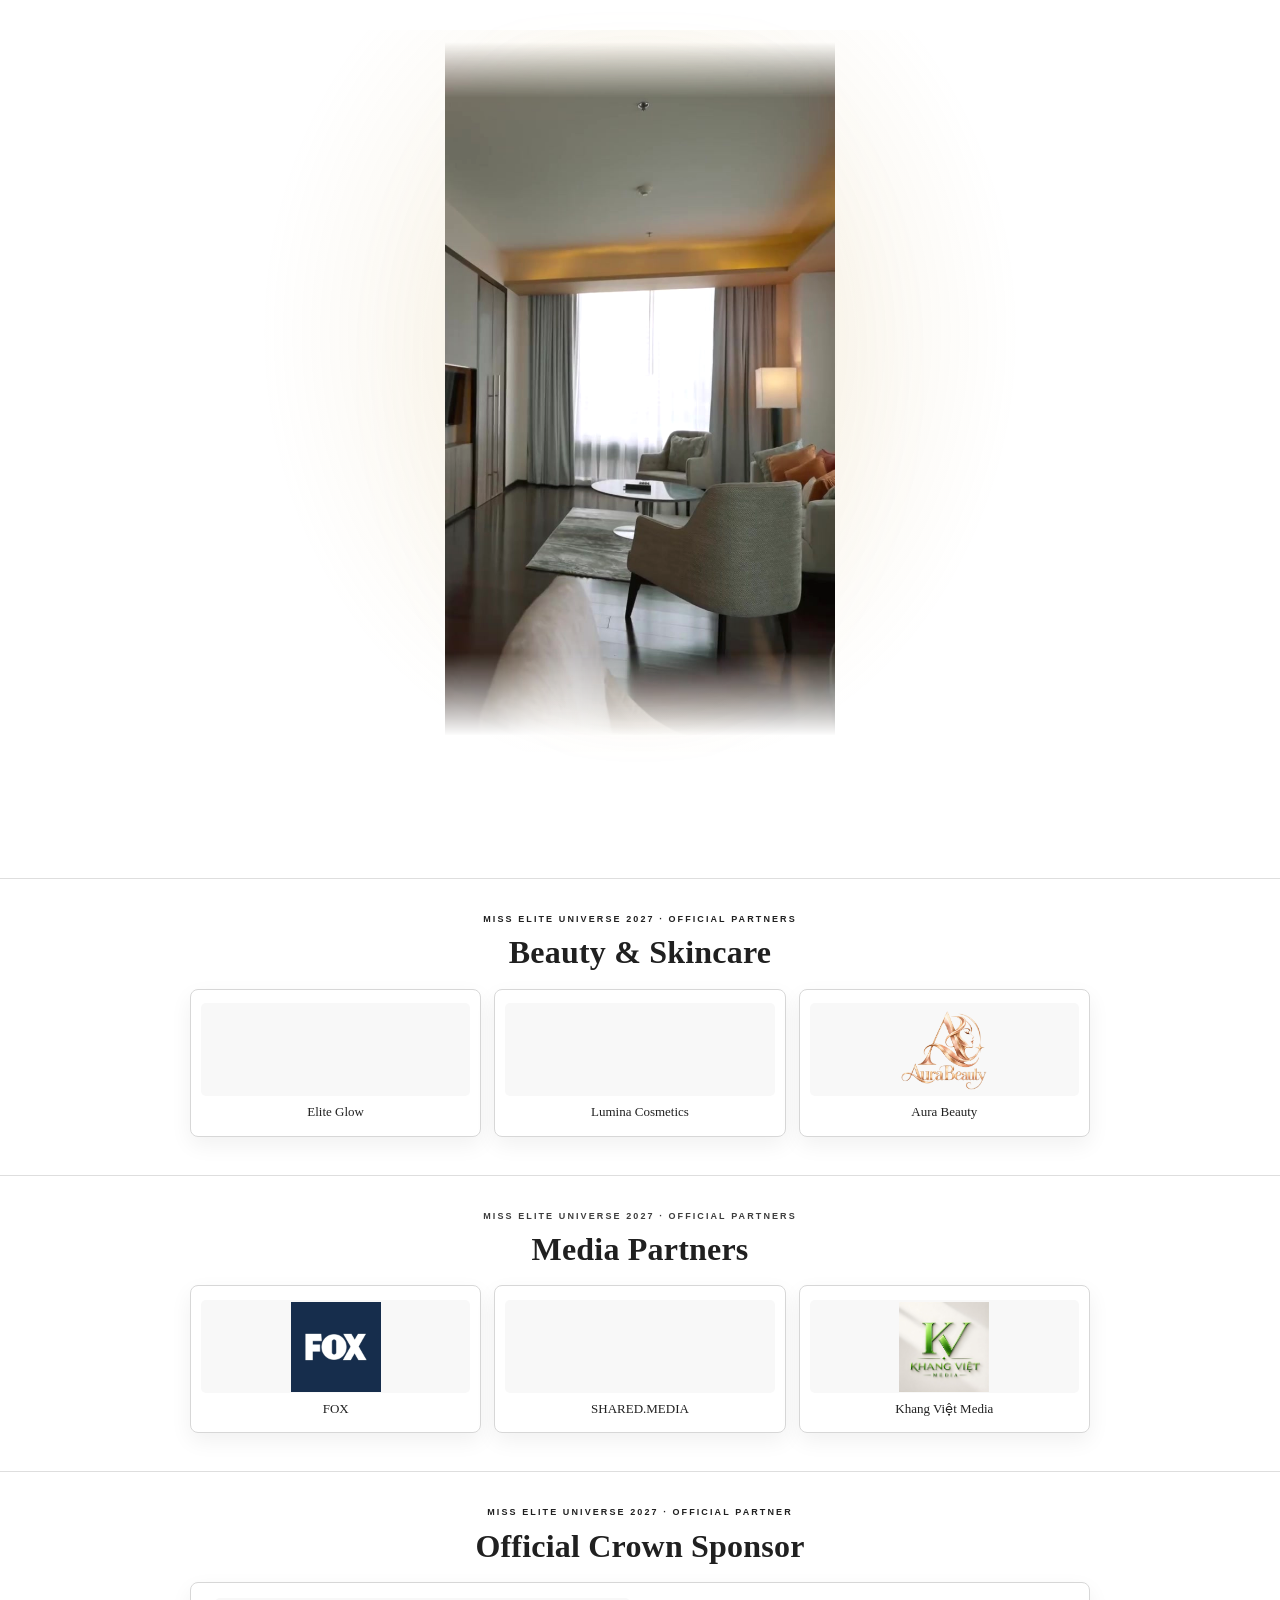
